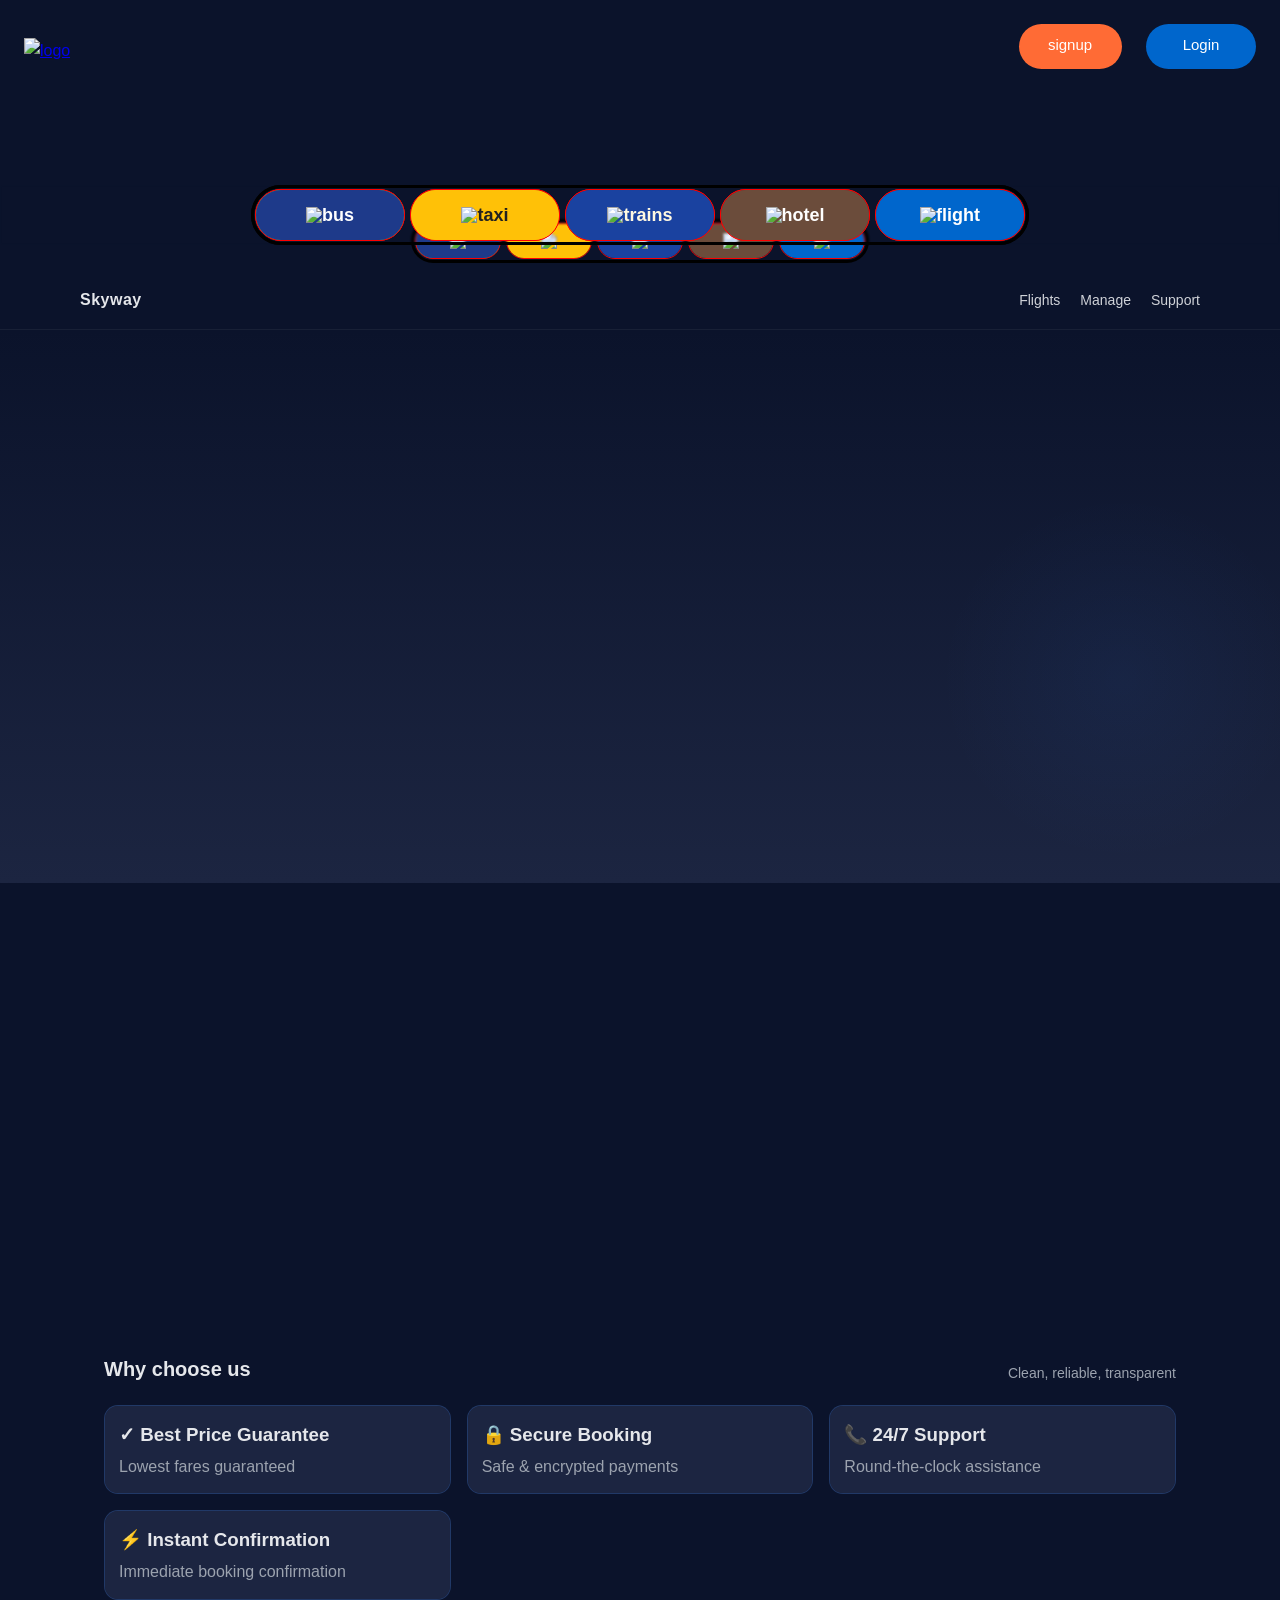
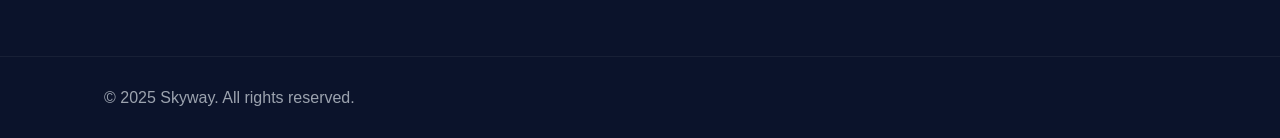
==== flightbooking.html @ 6468336c "v--title" ====
<!DOCTYPE html>
<html lang="en">
<head>
  <meta charset="utf-8" />
  <meta name="viewport" content="width=device-width, initial-scale=1" />
  <title>Plane Booking</title>
  <link rel="preconnect" href="https://fonts.googleapis.com">
  <link rel="stylesheet" href="style.css" />
</head>
<body>
     <div class="mainpage">
    
    <div class="headerbackground">
   <div class="mainheader">
    <span>
      <a href="index.html" class="logo" >
   <img width="130px" height="50px" src="assets/photos/logo.png" alt="logo" />
   </span></a>
   <div class="loginorsignup">
     <a href="register.html"class ="signup-button">
       <span class="text-up">signup</span>
  <span class="text-down">Welcome! </span>
</a>
    <a href="login.html" class="login-button">
      <span class="text-up">Login</span>
  <span class="text-down">Welcome Back !</span>
</a> 

</div>

<div class="darkness">
  
</div>
</div>
</div>

<nav class="mainnav">
  <ul>
<li class="bus"><a class="bus" href="busespage.html"> <img src="assets/icons/bus.png"> bus</a>
</li>
<li><a class="taxi" href="taxi.html"><img src="assets/icons/car.png"> taxi</a>
</li>
<li><a class="trains" href="trainbooking.html"><img src="assets/icons/train.png"> trains</a></li>
<li><a class="hotel" href="hotelbooking.html"><img src="assets/icons/hotel.png">hotel</a></li>
<li><a class="flight" href="flightbooking.html"><img src="assets/icons/flight.png"> flight</a></li>
</ul>
</nav>
<nav class="mainnavstickey">
  <ul>
<li class="bus"><a class="bus" href="busespage.html"> <img src="assets/icons/bus.png"></a>
</li>
<li><a class="taxi" href="taxi.html"><img src="assets/icons/car.png"> </a>
</li>
<li><a class="trains" href="trainbooking.html"><img src="assets/icons/train.png"> </a></li>
<li><a class="hotel" href="hotelbooking.html"><img src="assets/icons/hotel.png"></a></li>
<li><a class="flight" href="flightbooking.html"><img src="assets/icons/flight.png"> </a></li>
</ul>
</nav>
 <div class="navstidkeyplane">
  <ul>
<li class="bus"><a class="bus" href="busespage.html"> <img src="assets/icons/bus.png"></a>
</li>
<li><a class="taxi" href="taxi.html"><img src="assets/icons/car.png"> </a>
</li>
<li><a class="trains" href="trainbooking.html"><img src="assets/icons/train.png"> </a></li>
<li><a class="hotel" href="hotelbooking.html"><img src="assets/icons/hotel.png"></a></li>
<li><a class="flight" href="flightbooking.html"><img src="assets/icons/flight.png"> </a></li>
</ul>
</div>  

  <div class="plane">
    <!-- Header (non-sticky) -->
    <header class="plane-header">
      <div class="plane-container plane-header-inner">
        <div class="plane-logo">Skyway</div>
        <nav class="plane-nav">
          <a href="#">Flights</a>
          <a href="#">Manage</a>
          <a href="#">Support</a>
        </nav>
      </div>
    </header>

    <!-- Hero -->
    <section class="plane-hero">
      <div class="plane-bg-plane" aria-hidden="true"></div>
      <div class="plane-container plane-hero-inner plane-scroll">
        <h1 class="plane-title">Book your next flight</h1>
        <p class="plane-subtitle">Clean, reliable, and effortless booking.</p>

        <div class="plane-search-card">
          <form class="plane-form" action="#" method="get">
            <div class="plane-field">
              <span aria-hidden="true">🛫</span>
              <div class="plane-field-wrap">
                <label>From</label>
                <input type="text" name="from" placeholder="Mumbai (BOM)" required />
              </div>
            </div>

            <div class="plane-field">
              <span aria-hidden="true">🛬</span>
              <div class="plane-field-wrap">
                <label>To</label>
                <input type="text" name="to" placeholder="Dubai (DXB)" required />
              </div>
            </div>

            <div class="plane-field">
              <span aria-hidden="true">📅</span>
              <div class="plane-field-wrap">
                <label>Departure</label>
                <input type="date" name="depart" required />
              </div>
            </div>

            <div class="plane-field">
              <span aria-hidden="true">📅</span>
              <div class="plane-field-wrap">
                <label>Return</label>
                <input type="date" name="return" />
              </div>
            </div>

            <div class="plane-field">
              <span aria-hidden="true">👤</span>
              <div class="plane-field-wrap">
                <label>Passengers</label>
                <input type="number" name="pax" min="1" max="9" value="1" required />
              </div>
            </div>

            <div class="plane-row plane-row--wide">
              <div class="plane-two-col">
                <div class="plane-field">
                  <div class="plane-select-wrap">
                    <label>Class</label>
                    <select name="class">
                      <option>Economy</option>
                      <option>Business</option>
                      <option>First</option>
                    </select>
                  </div>
                </div>

                <div class="plane-actions">
                  <button class="plane-btn" type="submit">Search Flights</button>
                  <a class="plane-btn plane-btn-secondary" href="#">Clear</a>
                </div>
              </div>
            </div>
          </form>
        </div>

      </div>
    </section>

    <!-- Popular routes -->
    <section class="plane-section plane-scroll">
      <div class="plane-container">
        <div class="plane-section-header">
          <h2 class="plane-section-title">Popular routes</h2>
          <p class="plane-section-sub">Hand‑picked trips at great fares</p>
        </div>
        <div class="plane-grid">
          <article class="plane-card">
            <div class="plane-card-img"></div>
            <div class="plane-card-body">
              <h3 class="plane-card-title">Mumbai → Dubai</h3>
              <p class="plane-card-text">From ₹22,500</p>
            </div>
          </article>
          <article class="plane-card">
            <div class="plane-card-img"></div>
            <div class="plane-card-body">
              <h3 class="plane-card-title">Delhi → London</h3>
              <p class="plane-card-text">From ₹45,800</p>
            </div>
          </article>
          <article class="plane-card">
            <div class="plane-card-img"></div>
            <div class="plane-card-body">
              <h3 class="plane-card-title">Bangalore → Singapore</h3>
              <p class="plane-card-text">From ₹18,900</p>
            </div>
          </article>
        </div>
      </div>
    </section>

    <!-- Features -->
    <section class="plane-section plane-scroll">
      <div class="plane-container">
        <div class="plane-section-header">
          <h2 class="plane-section-title">Why choose us</h2>
          <p class="plane-section-sub">Clean, reliable, transparent</p>
        </div>
        <div class="plane-grid">
          <article class="plane-card"><div class="plane-card-body"><h3 class="plane-card-title">✓ Best Price Guarantee</h3><p class="plane-card-text">Lowest fares guaranteed</p></div></article>
          <article class="plane-card"><div class="plane-card-body"><h3 class="plane-card-title">🔒 Secure Booking</h3><p class="plane-card-text">Safe & encrypted payments</p></div></article>
          <article class="plane-card"><div class="plane-card-body"><h3 class="plane-card-title">📞 24/7 Support</h3><p class="plane-card-text">Round‑the‑clock assistance</p></div></article>
          <article class="plane-card"><div class="plane-card-body"><h3 class="plane-card-title">⚡ Instant Confirmation</h3><p class="plane-card-text">Immediate booking confirmation</p></div></article>
        </div>
      </div>
    </section>

    <!-- Footer -->
    <footer class="plane-footer">
      <div class="plane-container">
        © 2025 Skyway. All rights reserved.
      </div>
    </footer>
  </div>
</body>
</html>
---- style.css ----
/* this is for main page starts here */
/* ============================================
    1.INDEX PAGE STYLES - this is main page 
   ============================================
   ============================================
    */

   
    
.index-hero-section {
  position: relative;
  min-height: 70vh;
  display: flex;
  align-items: center;
  justify-content: center;
  background: linear-gradient(135deg, #667eea 0%, #764ba2 100%);
  overflow: hidden;
  padding: 60px 20px;
  

}
.map {
  position: relative;
  z-index: 1;
  margin-top: 20px;
  width: 100%;

}

.mapouter {
  position: relative;
  z-index: 1;
  width: 100%;
  height: 490px;
  max-width: 100%;
}

.gmap_canvas {
  overflow: hidden;
  background: none !important;
  width: 100%;
  height: 490px;
  position: relative;
}

.gmap_iframe {
  width: 100% !important;
  height: 490px !important;
  border: 0;
  display: block;
}

.index-hero-section::before {
  content: '';
  position: absolute;
  top: 0;
  left: 0;
  right: 0;
  bottom: 0;
  background: 
    radial-gradient(circle at 20% 50%, rgba(255, 255, 255, 0.1) 0%, transparent 50%),
    radial-gradient(circle at 80% 80%, rgba(255, 255, 255, 0.1) 0%, transparent 50%);
  animation: index-background-pulse 8s ease-in-out infinite;
}

@keyframes index-background-pulse {
  0%, 100% { opacity: 0.5; }
  50% { opacity: 1; }
}

.index-hero-content {
  position: relative;
  z-index: 2;
  text-align: center;
  max-width: 900px;
  animation: index-fade-in-up 1s ease;
}

@keyframes index-fade-in-up {
  from {
    opacity: 0;
    transform: translateY(40px);
  }
  to {
    opacity: 1;
    transform: translateY(0);
  }
}

.index-hero-title {
  font-size: 4rem;
  font-weight: 800;
  color: #fff;
  margin-bottom: 20px;
  line-height: 1.2;
}

.index-title-word {
  display: inline-block;
  animation: index-word-bounce 2s ease-in-out infinite;
}

.index-title-word:nth-child(1) { animation-delay: 0s; }
.index-title-word:nth-child(2) { animation-delay: 0.1s; }
.index-title-word:nth-child(3) { animation-delay: 0.2s; }
.index-title-word:nth-child(4) { animation-delay: 0.3s; }

@keyframes index-word-bounce {
  0%, 100% { transform: translateY(0); }
  50% { transform: translateY(-10px); }
}

.index-hero-subtitle {
  font-size: 1.4rem;
  color: rgba(255, 255, 255, 0.95);
  margin-bottom: 40px;
  animation: index-fade-in 1.5s ease;
}

@keyframes index-fade-in {
  from { opacity: 0; }
  to { opacity: 1; }
}

.index-search-container {
  display: flex;
  gap: 10px;
  max-width: 600px;
  margin: 0 auto;
  animation: index-scale-in 1s ease 0.5s both;
}

@keyframes index-scale-in {
  from {
    opacity: 0;
    transform: scale(0.8);
  }
  to {
    opacity: 1;
    transform: scale(1);
  }
}

.index-search-input {
  flex: 1;
  padding: 18px 25px;
  font-size: 1.1rem;
  border: none;
  border-radius: 50px;
  outline: none;
  background: rgba(255, 255, 255, 0.95);
  transition: all 0.3s ease;
}

.index-search-input:focus {
  transform: scale(1.02);
  box-shadow: 0 10px 30px rgba(0, 0, 0, 0.2);
}

.index-search-button {
  padding: 18px 40px;
  font-size: 1.1rem;
  font-weight: 600;
  border: none;
  border-radius: 50px;
  background: linear-gradient(135deg, #f093fb 0%, #f5576c 100%);
  color: #fff;
  cursor: pointer;
  transition: all 0.3s ease;
  animation: index-button-glow 2s ease-in-out infinite;
}

@keyframes index-button-glow {
  0%, 100% {
    box-shadow: 0 5px 20px rgba(245, 87, 108, 0.4);
  }
  50% {
    box-shadow: 0 5px 30px rgba(245, 87, 108, 0.7);
  }
}

.index-search-button:hover {
  transform: translateY(-3px);
  box-shadow: 0 10px 35px rgba(245, 87, 108, 0.6);
}

/* Floating Icons Animation */
.index-floating-icon {
  position: absolute;
  font-size: 3rem;
  animation-timing-function: ease-in-out;
  animation-iteration-count: infinite;
  z-index: 1;
  opacity: 0.7;
}

.index-float-1 {
  top: 10%;
  left: 10%;
  animation: index-float-animation-1 6s infinite;
}

.index-float-2 {
  top: 20%;
  right: 15%;
  animation: index-float-animation-2 8s infinite;
}

.index-float-3 {
  bottom: 15%;
  left: 15%;
  animation: index-float-animation-3 7s infinite;
}

.index-float-4 {
  top: 60%;
  right: 10%;
  animation: index-float-animation-4 9s infinite;
}

.index-float-5 {
  bottom: 25%;
  right: 25%;
  animation: index-float-animation-5 10s infinite;
}

@keyframes index-float-animation-1 {
  0%, 100% { transform: translate(0, 0) rotate(0deg); }
  25% { transform: translate(20px, -20px) rotate(10deg); }
  50% { transform: translate(0, -40px) rotate(0deg); }
  75% { transform: translate(-20px, -20px) rotate(-10deg); }
}

@keyframes index-float-animation-2 {
  0%, 100% { transform: translate(0, 0) rotate(0deg); }
  33% { transform: translate(-30px, 20px) rotate(-15deg); }
  66% { transform: translate(30px, -20px) rotate(15deg); }
}

@keyframes index-float-animation-3 {
  0%, 100% { transform: translateY(0) scale(1); }
  50% { transform: translateY(-30px) scale(1.1); }
}

@keyframes index-float-animation-4 {
  0%, 100% { transform: translateX(0) rotate(0deg); }
  50% { transform: translateX(-40px) rotate(180deg); }
}

@keyframes index-float-animation-5 {
  0%, 100% { transform: translate(0, 0) rotate(0deg); }
  25% { transform: translate(25px, 25px) rotate(90deg); }
  50% { transform: translate(0, 50px) rotate(180deg); }
  75% { transform: translate(-25px, 25px) rotate(270deg); }
}

/* ============================================
   ABOUT / SERVICES SECTION
   ============================================ */

.index-about-section {
  padding: 80px 5%;
  background: linear-gradient(to bottom, #f8f9fa, #ffffff);
}

.index-section-title {
  text-align: center;
  font-size: 3rem;
  font-weight: 700;
  color: #2c3e50;
  margin-bottom: 15px;
  animation: index-slide-in-left 1s ease;
}

@keyframes index-slide-in-left {
  from {
    opacity: 0;
    transform: translateX(-50px);
  }
  to {
    opacity: 1;
    transform: translateX(0);
  }
}

.index-section-subtitle {
  text-align: center;
  font-size: 1.3rem;
  color: #7f8c8d;
  margin-bottom: 60px;
  animation: index-fade-in 1.2s ease;
}

.index-services-grid {
  display: grid;
  grid-template-columns: repeat(auto-fit, minmax(320px, 1fr));
  gap: 35px;
  max-width: 1400px;
  margin: 0 auto;
}

.index-service-card {
  background: #fff;
  border-radius: 20px;
  padding: 35px 25px;
  box-shadow: 0 10px 40px rgba(0, 0, 0, 0.1);
  transition: all 0.4s cubic-bezier(0.175, 0.885, 0.32, 1.275);
  position: relative;
  overflow: hidden;
  animation: index-card-slide-up 0.6s ease;
  animation-fill-mode: both;
}

@keyframes index-card-slide-up {
  from {
    opacity: 0;
    transform: translateY(50px);
  }
  to {
    opacity: 1;
    transform: translateY(0);
  }
}

.index-service-card::before {
  content: '';
  position: absolute;
  top: 0;
  left: -100%;
  width: 100%;
  height: 100%;
  background: linear-gradient(90deg, transparent, rgba(255, 255, 255, 0.3), transparent);
  transition: left 0.5s ease;
}

.index-service-card:hover::before {
  left: 100%;
}

.index-card-bus { animation-delay: 0.1s; }
.index-card-taxi { animation-delay: 0.2s; }
.index-card-train { animation-delay: 0.3s; }
.index-card-flight { animation-delay: 0.4s; }
.index-card-hotel { animation-delay: 0.5s; }

.index-service-card:hover {
  transform: translateY(-15px) scale(1.02);
  box-shadow: 0 20px 60px rgba(0, 0, 0, 0.15);
}

.index-card-icon-wrapper {
  width: 90px;
  height: 90px;
  margin: 0 auto 25px;
  display: flex;
  align-items: center;
  justify-content: center;
  border-radius: 50%;
  background: linear-gradient(135deg, #667eea 0%, #764ba2 100%);
  animation: index-icon-rotate 3s ease-in-out infinite;
  transition: all 0.3s ease;
}

@keyframes index-icon-rotate {
  0%, 100% { transform: rotate(0deg) scale(1); }
  50% { transform: rotate(180deg) scale(1.1); }
}

.index-service-card:hover .index-card-icon-wrapper {
  animation: index-icon-bounce 0.6s ease;
}

@keyframes index-icon-bounce {
  0%, 100% { transform: translateY(0); }
  50% { transform: translateY(-15px); }
}

.index-card-icon {
  width: 50px;
  height: 50px;
  filter: brightness(0) invert(1);
}

.index-card-title {
  font-size: 1.8rem;
  font-weight: 700;
  color: #2c3e50;
  margin-bottom: 15px;
  text-align: center;
}

.index-card-description {
  font-size: 1rem;
  color: #7f8c8d;
  line-height: 1.7;
  margin-bottom: 20px;
  text-align: center;
}

.index-card-features {
  list-style: none;
  padding: 0;
  margin-bottom: 25px;
}

.index-card-features li {
  padding: 10px 0;
  color: #555;
  font-size: 0.95rem;
  border-bottom: 1px solid #eee;
  animation: index-feature-slide-in 0.5s ease;
  animation-fill-mode: both;
}

.index-card-features li:nth-child(1) { animation-delay: 0.2s; }
.index-card-features li:nth-child(2) { animation-delay: 0.3s; }
.index-card-features li:nth-child(3) { animation-delay: 0.4s; }

@keyframes index-feature-slide-in {
  from {
    opacity: 0;
    transform: translateX(-20px);
  }
  to {
    opacity: 1;
    transform: translateX(0);
  }
}

.index-card-button {
  display: block;
  width: 100%;
  padding: 15px;
  text-align: center;
  background: linear-gradient(135deg, #667eea 0%, #764ba2 100%);
  color: #fff;
  text-decoration: none;
  font-weight: 600;
  font-size: 1.1rem;
  border-radius: 30px;
  transition: all 0.3s ease;
  position: relative;
  overflow: hidden;
}

.index-card-button::after {
  content: '';
  position: absolute;
  top: 50%;
  left: 50%;
  width: 0;
  height: 0;
  border-radius: 50%;
  background: rgba(255, 255, 255, 0.3);
  transform: translate(-50%, -50%);
  transition: width 0.6s ease, height 0.6s ease;
}

.index-card-button:hover::after {
  width: 300px;
  height: 300px;
}

.index-card-button:hover {
  transform: translateY(-3px);
  box-shadow: 0 15px 35px rgba(102, 126, 234, 0.4);
}

/* ============================================
   STATISTICS SECTION
   ============================================ */

.index-stats-section {
  display: grid;
  grid-template-columns: repeat(auto-fit, minmax(200px, 1fr));
  gap: 30px;
  padding: 80px 5%;
  background: linear-gradient(135deg, #667eea 0%, #764ba2 100%);
  color: #fff;
}

.index-stat-box {
  text-align: center;
  padding: 30px 20px;
  animation: index-stat-pop-in 0.8s ease;
  animation-fill-mode: both;
}

.index-stat-box:nth-child(1) { animation-delay: 0.1s; }
.index-stat-box:nth-child(2) { animation-delay: 0.2s; }
.index-stat-box:nth-child(3) { animation-delay: 0.3s; }
.index-stat-box:nth-child(4) { animation-delay: 0.4s; }

@keyframes index-stat-pop-in {
  from {
    opacity: 0;
    transform: scale(0.5);
  }
  to {
    opacity: 1;
    transform: scale(1);
  }
}

.index-stat-number {
  font-size: 3.5rem;
  font-weight: 800;
  margin-bottom: 10px;
  animation: index-number-pulse 2s ease-in-out infinite;
}

@keyframes index-number-pulse {
  0%, 100% { transform: scale(1); }
  50% { transform: scale(1.05); }
}

.index-stat-label {
  font-size: 1.2rem;
  opacity: 0.9;
  font-weight: 500;
}

/* ============================================
   FEATURES SECTION
   ============================================ */

.index-features-section {
  padding: 80px 5%;
  background: #f8f9fa;
}

.index-features-grid {
  display: grid;
  grid-template-columns: repeat(auto-fit, minmax(250px, 1fr));
  gap: 40px;
  max-width: 1200px;
  margin: 0 auto;
}

.index-feature-item {
  text-align: center;
  padding: 35px 25px;
  background: #fff;
  border-radius: 15px;
  box-shadow: 0 5px 20px rgba(0, 0, 0, 0.08);
  transition: all 0.3s ease;
  animation: index-feature-zoom-in 0.6s ease;
  animation-fill-mode: both;
}

@keyframes index-feature-zoom-in {
  from {
    opacity: 0;
    transform: scale(0.8);
  }
  to {
    opacity: 1;
    transform: scale(1);
  }
}

.index-feature-item:nth-child(1) { animation-delay: 0.1s; }
.index-feature-item:nth-child(2) { animation-delay: 0.2s; }
.index-feature-item:nth-child(3) { animation-delay: 0.3s; }
.index-feature-item:nth-child(4) { animation-delay: 0.4s; }

.index-feature-item:hover {
  transform: translateY(-10px);
  box-shadow: 0 15px 40px rgba(0, 0, 0, 0.12);
}

.index-feature-icon {
  font-size: 4rem;
  margin-bottom: 20px;
  animation: index-icon-spin 4s linear infinite;
}

@keyframes index-icon-spin {
  from { transform: rotateY(0deg); }
  to { transform: rotateY(360deg); }
}

.index-feature-title {
  font-size: 1.5rem;
  font-weight: 700;
  color: #2c3e50;
  margin-bottom: 12px;
}

.index-feature-text {
  font-size: 1rem;
  color: #7f8c8d;
  line-height: 1.6;
}

/* ============================================
   TESTIMONIALS SECTION
   ============================================ */

.index-testimonials-section {
  padding: 80px 5%;
  background: linear-gradient(to bottom, #ffffff, #f8f9fa);
}

.index-testimonials-container {
  display: grid;
  grid-template-columns: repeat(auto-fit, minmax(300px, 1fr));
  gap: 35px;
  max-width: 1200px;
  margin: 0 auto;
}

.index-testimonial-card {
  background: #fff;
  padding: 35px 30px;
  border-radius: 15px;
  box-shadow: 0 10px 30px rgba(0, 0, 0, 0.1);
  position: relative;
  transition: all 0.3s ease;
  animation: index-testimonial-slide-in 0.8s ease;
  animation-fill-mode: both;
}

@keyframes index-testimonial-slide-in {
  from {
    opacity: 0;
    transform: translateX(-30px);
  }
  to {
    opacity: 1;
    transform: translateX(0);
  }
}

.index-testimonial-card:nth-child(1) { animation-delay: 0.1s; }
.index-testimonial-card:nth-child(2) { animation-delay: 0.2s; }
.index-testimonial-card:nth-child(3) { animation-delay: 0.3s; }

.index-testimonial-card::before {
  content: '"';
  position: absolute;
  top: 10px;
  left: 20px;
  font-size: 5rem;
  color: rgba(102, 126, 234, 0.1);
  font-family: Georgia, serif;
}

.index-testimonial-card:hover {
  transform: translateY(-8px);
  box-shadow: 0 20px 50px rgba(0, 0, 0, 0.15);
}

.index-testimonial-rating {
  font-size: 1.5rem;
  margin-bottom: 15px;
  animation: index-star-twinkle 2s ease-in-out infinite;
}

@keyframes index-star-twinkle {
  0%, 100% { opacity: 1; }
  50% { opacity: 0.7; }
}

.index-testimonial-text {
  font-size: 1.05rem;
  color: #555;
  line-height: 1.8;
  margin-bottom: 20px;
  font-style: italic;
}

.index-testimonial-author {
  font-weight: 600;
  color: #667eea;
  text-align: right;
}

/* ============================================
   RESPONSIVE DESIGN
   ============================================ */


/* ======================================================================================this is login page css===============================  */
/* 2.this is login page css  */
/* login style starts from here */
*{
  margin: 0;
  padding: 0;
  font-family: "Poppins", sans-serif;
  box-sizing: border-box;
  

}


/* Green Theme Login Page */
/* Global Styles */


.loginpage{
    font-family: 'Segoe UI', Tahoma, Geneva, Verdana, sans-serif;
    max-height: 100vh;
    display: flex;
    align-items: center;
    justify-content: center;
    background: linear-gradient(135deg, rgba(27, 94, 32, 0.2), rgba(46, 125, 50, 0.2)), 
                url('assets/photos/login\ sign\ up\ background.png') center/cover no-repeat fixed;
    padding: 20px;
}

.container {
    width: 100%;
    max-width: 480px;
    display: flex;
    justify-content: center;
    align-items: center;
}

.form-container {
    background: rgba(255, 255, 255, 0.5);
    border-radius: 20px;
    padding: 40px;
    box-shadow: 0 20px 60px rgba(27, 94, 32, 0.4);
    backdrop-filter: blur(10px);
    width: 100%;
    animation: fadeIn 0.8s ease;
    border: 2px solid rgba(46, 125, 50, 0.3);
}

@keyframes fadeIn {
    from {
        opacity: 0;
        transform: translateY(20px);
    }
    to {
        opacity: 1;
        transform: translateY(0);
    }
}

.form-header {
    text-align: center;
    margin-bottom: 40px;
}

.form-header h1 {
    font-size: 32px;
    color: #2e7d32;
    margin-bottom: 8px;
    font-weight: 700;
}

.tagline {
    color: #2e7d32;
    font-size: 14px;
    font-weight: 500;
}

/* Login Form */
.login-form {
    display: block;
}

.login-form h2 {
    font-size: 28px;
    color: #1b5e20;
    margin-bottom: 8px;
    font-weight: 600;
    text-align: center;
}

.login-form .subtitle {
    color: #4caf50;
    font-size: 14px;
    margin-bottom: 30px;
    text-align: center;
}

/* Signup Form */
.signup-form {
    display: none; /* Hidden by default - shown when accessed via signup.html */
}

.signup-form {
    display: block; /* Each page shows only its form */
}

.signup-form h2 {
    font-size: 28px;
    color: #1b5e20;
    margin-bottom: 8px;
    font-weight: 600;
    text-align: center;
}

.signup-form .subtitle {
    color: #4caf50;
    font-size: 14px;
    margin-bottom: 30px;
    text-align: center;
}

.input-group {
    margin-bottom: 20px;
}

.input-group label {
    display: block;
    color: #1b5e20;
    font-size: 14px;
    font-weight: 500;
    margin-bottom: 8px;
}

.input-group input {
    width: 100%;
    padding: 14px 16px;
    border: 2px solid #c8e6c9;
    border-radius: 10px;
    font-size: 15px;
    transition: all 0.3s ease;
    background: #f1f8e9;
}

.input-group input:focus {
    outline: none;
    border-color: #2e7d32;
    background: white;
    box-shadow: 0 0 0 3px rgba(46, 125, 50, 0.1);
}

.form-options {
    display: flex;
    justify-content: space-between;
    align-items: center;
    margin-bottom: 25px;
    font-size: 14px;
}

.remember-me {
    display: flex;
    align-items: center;
    gap: 8px;
    color: #1b5e20;
    cursor: pointer;
}

.remember-me input {
    cursor: pointer;
}

.forgot-password {
    color: #2e7d32;
    text-decoration: none;
    font-weight: 500;
    transition: color 0.3s ease;
}

.forgot-password:hover {
    color: #1b5e20;
}

.btn {
    width: 100%;
    padding: 14px;
    border: none;
    border-radius: 10px;
    font-size: 16px;
    font-weight: 600;
    cursor: pointer;
    transition: all 0.3s ease;
}

.btn {
    background: linear-gradient(135deg, #2e7d32, #4caf50);
    color: white;
    margin-bottom: 20px;
    display: flex;
    justify-content: center ;
}

.btn:hover {
    background: linear-gradient(135deg, #1b5e20, #2e7d32);
    transform: translateY(-2px);
    box-shadow: 0 8px 20px rgba(46, 125, 50, 0.4);
    color:#4caf50;
}

.btn-primary:active {
    transform: translateY(0);
}

.divider {
    text-align: center;
    margin: 25px 0;
    position: relative;
}

.divider::before,
.divider::after {
    content: '';
    position: absolute;
    top: 50%;
    width: 40%;
    height: 1px;
    background: #c8e6c9;
}

.divider::before {
    left: 0;
}

.divider::after {
    right: 0;
}

.divider span {
    background: rgba(255, 255, 255, 0.97);
    padding: 0 15px;
    color: #66bb6a;
    font-size: 13px;
    font-weight: 500;
}

.social-login {
    display: flex;
    flex-direction: column;
    gap: 12px;
    margin-bottom: 25px;
}

.btn-social {
    background: white;
    color: #1b5e20;
    border: 2px solid #c8e6c9;
    padding: 12px;
    display: flex;
    align-items: center;
    justify-content: center;
    gap: 10px;
    transition: all 0.3s ease;
}

.btn-social:hover {
    background: #f1f8e9;
    border-color: #a5d6a7;
    transform: translateY(-2px);
    box-shadow: 0 4px 12px rgba(46, 125, 50, 0.2);
}

.btn-google:hover {
  
    border-color: #ea4335;
}

.btn-facebook:hover {
    border-color: #1877f2;
}

.switch-form {
    text-align: center;
    color: black;
    font-size: 14px;
    margin-top: 20px;
}

.switch-form a {
    color: #235c25;
    text-decoration: none;
    font-weight: 600;
    transition: color 0.3s ease;
}

.switch-form a:hover {
    color: #33a83b;
    text-decoration: underline;
}

.terms-checkbox {
    display: flex;
    align-items: flex-start;
    gap: 10px;
    margin-bottom: 25px;
    font-size: 13px;
    color: #1b5e20;
    cursor: pointer;
}

.terms-checkbox input {
    margin-top: 2px;
    cursor: pointer;
}

.terms-checkbox a {
    color: #2e7d32;
    text-decoration: none;
    font-weight: 500;
}

.terms-checkbox a:hover {
    text-decoration: underline;
}

/* Responsive Design */
@media (max-width: 576px) {
    .form-container {
        padding: 30px 25px;
    }

    .form-header h1 {
        font-size: 26px;
    }

    .form-box h2 {
        font-size: 24px;
    }

    .btn {
        padding: 12px;
        font-size: 15px;
    }
}

@media (max-width: 400px) {
    body {
        padding: 10px;
    }

    .form-container {
        padding: 25px 20px;
    }
}










̥



̥/*=================================================== 3.this is main page header code starts from here =========================================*/
.mainpage{
    background-color:#E6F3FF;
    padding:0;
    margin:0;
    ;
}


.headerbackground{
 background-image:url('assets/photos/backgroundofnav.png');
background-size: cover;
background-repeat: no-repeat;
width: 100%;
height:211px;
 transition: all 0.3s ease;

position:relative;
background-position:center center;
}
.darkness{
    padding: 0%;
    background-size: max(100vw,240px);
    height: 25vh;
    background-color:black;
    opacity: 0.1;
    position:absolute;
    top:0;
    z-index: 10;
    pointer-events: none;
}
.mainheader{
    position: relative;
    z-index:20;
   
    margin:0;
    max-width: 752;
    display:flex;
    align-items: center;
    justify-content:center;
    justify-content: space-between;
    padding:24px 
  }
  .login-button{
      display: inline-block;
      z-index: 90;
      margin-left:20px;
      height: 45px;
      width:100px;
      background-color:  #0066CC;
      border-radius: 100px;
      position: relative;
      overflow: hidden;
      border: none;
      color: white;
      width: 110px;
      height: 45px;
      cursor: pointer;
      font-size: 15px;
    }
    .signup-button{
      display: inline-block;
        z-index: 90;
        margin-left:10px;
     height: 45px;
     width: 103px;
    
    }
    .login-button:hover{
      background-color: #0052A3;
      
  transition: transform 0.4s ease, opacity 0.4s ease;
 }
 .signup-button:hover{
  background-color: #E55A25;
  transition: transform 0.4s ease, opacity 0.4s ease;
 }
    /* .login-button {
      
    background-color: #007bff;
    border: none;
  padding: 10px 20px;
  cursor: pointer;
  color: white;
  font-size: 16px;
  overflow: hidden;
  heignt:48px;
  } */
  
/* .login-button {
  position: relative;
  overflow: hidden;
  background-color: #007bff;
  border: none;
  color: white;
  width: 110px;
  height: 45px;
  cursor: pointer;
  font-size: 15px;
} */

.text-up,
.text-down
{
 position: absolute;
  left: 50%;
  top: 50%;
  
  /* height:20px; */

  transform: translate(-10%, -150%);
  transition: transform 0.4s ease, opacity 0.4s ease;
}

.text-down {
  top: 100%; /* Place below view */
  opacity: 0;
  /* padding-bottom: 20%; */
  font-size: small;
}

.login-button:hover .text-up {
  transform: translate(-50%, -150%); /* Slide up */
  opacity: 0;
}

.login-button:hover .text-down {
  transform: translate(-50%, -110%); /* Slide to center */
  opacity: 1;
}
/* .signup-button {
  background-color: #007bff;
  border: none;
  padding: 10px 20px;
  cursor: pointer;
  color: white;
  font-size: 16px;
  overflow: hidden; it add for if text is larger it will crop acc.  to main  flex
  } */
  .signup-button {
    position: relative;
    overflow: hidden;
    background-color:  #FF6B35;
  border: none;
  color: white;
  border-radius: 100px;
  
  cursor: pointer;
  font-size: 15px;
}

.text-up,
.text-down {
  position: absolute;
  left: 50%;
  top: 65%;
  height:40px;
  transform: translate(-50%, -50%);
  transition: transform 0.4s ease, opacity 0.4s ease;
}

.text-down {
  top: 100%; /* Place below view */
  opacity: 0;
}

.signup-button:hover .text-up {
  transform: translate(-50%, -150%); /* Slide up */
  opacity: 0;
}

.signup-button:hover .text-down {
  transform: translate(-50%,-80%); /* Slide to center */
  opacity: 1;
} 
/* this is whole is nav */




/* ==========================
==========
=======
======this is main nav starts like bus booking redirect button etc  from here ===================================================================
=================s================================
==


*/

  

.mainnav {
   position: absolute;
    top: 185px;
    left: 0;
    height: 60px;
    width: 100%;
    z-index: 10000;
    text-decoration: none;
    list-style: none;
    padding: 0px;
    gap: 20px;
    margin: 0 0 0 0;
    display:inline-flex;
    align-items: center;
    justify-content: center;
    
      
  
   transition: all 0.3s ease;
}

.mainnav ul {
    animation:navanimationul ease-in forwards; 
    animation: navanimationul 1s ease-in forwards;
       animation-range: entry 0% exit 100%;
     transform-origin: top center;

  animation-timeline: scroll();
    animation-range: 189px 510px;
    transition: all 0.3s ease;
 position: relative;
    display: inline-flex;
    list-style: none;
    height: 100%;
    padding: 0;
    
    margin: 0;
    gap: 5px;
    border-radius: 100px;
}
   
   .mainnav li {
  display: inline-flex;
  align-items: center;
  justify-content: center;
  height: 100%;
  width: 150px;
  border-radius:100px;
}
.mainnav a{
  z-index: 500;
  display: flex;
  align-items: center;
  justify-content: center;
  text-decoration: none;
  font-size: 18px;
  font-weight: 800;
  height:100%;
  border-radius: inherit; /*when i do 100% it become ovel explain*/
}
.mainnav li{
  display: inline;
  border-radius: 100;
border: solid 1px red;
  
}

.mainnav ul {
  border: solid 3px black;
  padding: 1px;
}
li.bus{
  background-color: #10B981;
   transition: background-color 0.3s ease,  0.3s ease;
  cursor: pointer;
     }
  .bus{
  color: white;
   transition: background-color 0.3s ease,  0.3s ease;
  }
li a.bus,li a.busbookingnav:hover{
  background-color: #1E3A8A;
}
li a.busbookingnav{
background-color: red;/*this is for active page of bus booking*/
}   


li a.taxi{  /*what is the difference between li a.taxi or lia.taxi*/
  background-color: 	#FFC107;
 color:	#212121 ;
  }
  li a.taxi:hover{
 background-color: #FFB300;
 color:#ffff;
}
li a.trains{
 background-color: #6B4C3B;
 color:#FFF8E1;
}
li a.trains:hover{
 background-color: #8B5E3C;
 color:#ffff;
}
li a.trains:active{
  background-color: #3E2F23;
  color:#FFD966;
}
li a.hotel{
  background-color: #3B82F6;
  color:white;
}
li a.hotel:hover{
  background-color: #2563EB;
  }
  li a.hotel:active{
   background-color: #BFDBFE;
  }
  li a.flight{
    background-color: #0066CC;
    color:white;
 }
   li a.flight:hover{
    background-color: #1E88E5;
   }
li a.flght:active{
  background-color: #FF5722 ;
}

@keyframes navanimationul
 {
   0% {
        transform: scaleX(1) scaleY(1) translateY(0%);
        opacity: 1;
        
    }
    
    10% {
        transform: scaleX(0.90) scaleY(0.98) translateY(40%);
        opacity: 1;
        backdrop-filter: saturate(175%) blur(18px);
    }
    
    15% {
        transform: scaleX(0.85) scaleY(0.95) translateY(90%);
        opacity: 1;
        backdrop-filter: saturate(165%) blur(16px);
    }
    
    
    
    50%,60%,70%,80%,90%,100% {
        transform: scaleX(0.59) scaleY(0.85) translateY(390%);
        opacity: 0;
        backdrop-filter: saturate(135%) blur(10px);
    }
}

 /* this is copy  */

.mainnavstickey {
   position: absolute;
  
    top: 185px;
    left: 0;
    height: 60px;
    width: 100%;
    backdrop-filter: blur(1px);
    z-index: 1000;
    text-decoration: none;
    list-style: none;
    padding: 0px;
    gap: 20px;
    margin: 0 0 0 0;
    display:inline-flex;
    align-items: center;
    justify-content: center;
    

    
      
  
   transition: all 0.3s ease;
}

.mainnavstickey ul {
   animation:navanimationulq ease-in forwards; 
   animation: navanimationulq 1s ease-in forwards;
       animation-range: entry 0% exit 100%;
     transform-origin: top center;

  animation-timeline: scroll();
    animation-range: 189px 510px;

    transition: all 0.3s ease;
 position: relative;
    display: inline-flex;
    list-style: none;
    height: 100%;
    padding: 0;
    
    margin: 0;
    gap: 5px;
    border-radius: 100px;
}
   
   .mainnavstickey li {
  display: inline-flex;
  align-items: center;
  justify-content: center;
  height: 100%;
  width: 150px;
  border-radius:100px;
}
.mainnavstickey a{
  z-index: 500;
  display: flex;
  align-items: center;
  justify-content: center;
  text-decoration: none;
  font-size: 18px;
  font-weight: 800;
  height:100%;
  border-radius: inherit; /*when i do 100% it become ovel explain*/
}
.mainnavstickey li{
  display: inline;
  border-radius: 100;
border: solid 1px red;
  
}

.mainnavstickey ul {
  border: solid 3px black;
  padding: 1px;
}
li.bus{
  background-color: #10B981;
   transition: background-color 0.3s ease,  0.3s ease;
  cursor: pointer;
     }
  .bus{
  color: white;
   transition: background-color 0.3s ease,  0.3s ease;
  }
li a.bus:hover{
  background-color: #1E3A8A;
}
li a.busbooking:active{
background-color: red;/*this is for active page of bus booking*/
}   


li a.taxi{  /*what is the difference between li a.taxi or lia.taxi*/
  background-color: 	#FFC107;
 color:	#212121 ;
  }
  li a.taxi:hover{
 background-color: #FFB300;
 color:#ffff;
}
li a.trains{
 background-color: #6B4C3B;
 color:#FFF8E1;
}
li a.trains:hover{
 background-color: #8B5E3C;
 color:#ffff;
}
li a.trains:active{
  background-color: #3E2F23;
  color:#FFD966;
}
li a.hotel{
  background-color: #3B82F6;
  color:white;
}
li a.hotel:hover{
  background-color: #2563EB;
  }
  li a.hotel:active{
   background-color: #BFDBFE;
  }
  li a.flight{
    background-color: #0066CC;
    color:white;
 }
   li a.flight:hover{
    background-color: #1E88E5;
   }
li a.flght:active{
  background-color: #FF5722 ;
}

@keyframes navanimationulq
 {
   0% {
        transform: scaleX(1) scaleY(1) translateY(0%);
        opacity: 0;
        
    }
    
    10% {
        transform: scaleX(0.90) scaleY(0.98) translateY(40%);
        opacity: 0.6;
        backdrop-filter: saturate(175%) blur(18px);
    }
    
    15% {
        transform: scaleX(0.85) scaleY(0.95) translateY(90%);
        opacity: 0.8;
        backdrop-filter: saturate(165%) blur(16px);
    }
    
    
    
    50% {
        transform: scaleX(0.59) scaleY(0.85) translateY(390%);
        opacity: 1;
        backdrop-filter: saturate(135%) blur(10px);
    }
    53% {
      opacity: 0;
    }
 60% {
      opacity: 0;
 }
 70%{
      opacity: 0;
 }
}
.navstickey , .navstickeybus , .navstickeytaxi, .navstickeytrain, .navstidkeyplane, .navhotel  {
   position: sticky;
    top:25px;
    left: 0;
    height: 60px;
    width: 100%;
    z-index: 99;
    text-decoration: none;
    list-style: none;
    padding: 0px;
    gap: 20px;
    margin: 0 0 0 0;
    display:inline-flex;
    align-items: center;
    justify-content: center;
}

.navstickey ul, .navstickeybus ul, .navstickeytaxi ul , .navstickeytrain ul, .navstidkeyplane ul, .navhotel ul {
    animation:opacity ease-in forwards; 
       animation-range: entry 0% exit 100%;
  position:sticky;
      animation:opacity ease-in forwards;
      
     transform-origin: top center;

  animation-timeline: scroll();
   

    transition: all 0.3s ease;
 
    display: inline-flex;
    list-style: none;
    height: 44px;
    width:458px;
    padding: 0;
    
    margin: 0;
    gap: 5px;
    border-radius: 100px;
}
/* this is for busbooking page */
 .navstickeybus ul {   
animation:opacitybus ease-in forwards;
 
       animation-range: entry 0% exit 100%;
     transform-origin: top center;

  animation-timeline: scroll();
   

    transition: all 0.3s ease;
}
/* this is for taxi  */

.navstickeytrain ul {
    animation: train ease-in forwards;
  animation-range: entry 0% exit 100%;
  animation-timeline: scroll();
  transform-origin: top center;
  transition: all 1s ease;
}

.navstickeytaxi ul {
animation:opacitytaxi ease-in forwards;
 animation-range: entry 0% exit 100%;
     transform-origin: top center;

  animation-timeline: scroll();
   

    transition: all 0.3s ease;}
.navstidkeyplane ul {
  animation:opacitytaxi ease-in forwards;
 animation-range: entry 0% exit 100%;
     transform-origin: top center;

  animation-timeline: scroll();
   

    transition: all 0.3s ease;}
.navhotel ul {
  animation:opacityhotel ease-in forwards;
 animation-range: entry 0% exit 100%;
     transform-origin: top center;

  animation-timeline: scroll();
   

    transition: all 0.3s ease;
}
.navhotel ul {
  z-index: 99999999;
}
   .navstickey li, .navstickeybus li, .navstickeytaxi li, .navstickeytrain li, .navstidkeyplane li, .navhotel li {
  display: inline-flex;
  align-items: center;
  justify-content: center;
  height: 100%;
  width: 150px;
  border-radius:100px;
}
.navstickey  a, .navstickeybus a , .navstickeytaxi a  , .navstickeytrain a , .navstidkeyplane a, .navhotel a {
  z-index: 500;
  display: flex;
  align-items: center;
  justify-content: center;
  text-decoration: none;
  font-size: 18px;
  font-weight: 800;
  height:100%;
  width: 100%;
  border-radius: inherit; /*when i do 100% it become ovel explain*/
}
.navstickey li, .navstickeybus li, .navstickeytaxi li, .navstickeytrain li , .navstidkeyplane li, .navhotel li {
  display: inline;
  border-radius: 100;
border: solid 1px red;
  
}

.navstickey ul, .navstickeybus ul, .navstickeytaxi ul , .navstickeytrain ul, .navstidkeyplane ul, .navhotel ul {
  border: solid 3px black;
  padding: 1px;
}
li.bus{
  background-color: #10B981;
   transition: background-color 0.3s ease,  0.3s ease;
  cursor: pointer;
     }
 
  
li a.bus:hover{
  background-color: rgba(19,141,79);
}



li a.taxi{  /*what is the difference between li a.taxi or lia.taxi*/
  background-color: 	#FFC107;
 color:	#212121 ;
  }
  li a.taxi:hover{
 background-color: #FFB300;
 color:#ffff;
}
li a.trains{
 background-color: rgb(26,66,160);
 color:#FFF8E1;
}
li a.trains:hover{
 background-color: rgb(61,93,179);
 color:#ffff;
}
li a.trains:active{
  background-color: #3E2F23;
  color:#FFD966;
}
li a.hotel{
  background-color: #6B4C3B;
  color:white;
}
li a.hotel:hover{
  background-color:rgb(122, 95, 64);
  }
  li a.hotel:active{
   background-color: #BFDBFE;
  }
  li a.flight{
    background-color: #0066CC;
    color:white;
 }
   li a.flight:hover{
    background-color: #1E88E5;
   }
li a.flght:active{
  background-color: #FF5722 ;
}
@keyframes opacity
 {
   0% {
        opacity: 0;
        
    }
    
    10% {
        opacity: 0;
        
    }
    11%{
        opacity: 0;
    }
    
   12%,100%{
        opacity: 1;
        
    }
    
  }
  @keyframes opacitybus{
    0% {
         opacity: 0;
         
     }
     5% {
       
         opacity: 0;
         
     }
     6%{
      opacity: 0 ;
     }
     7%{
      opacity: 0;
     }
     8%{
      opacity: 1;
     }
      9%{
        transform: scaleX(1) scaleY(1) translateY(5%);
        opacity: 1;
        backdrop-filter: saturate(135%) blur(10px);
         
         
      } 
     
     10% {
         opacity: 1;
         
     }
     11%,100% {
         opacity: 1;
     }    
  }

@keyframes opacitytaxi{
  0%{
    opacity: 0;
  } 
  10% {
      opacity: 0;
      
  }
  30%{ 
    opacity: 0;
  }
  40%,100% {
        opacity: 1;
    }

  
}
@keyframes opacityplane {
 0%{
    opacity: 0;
  } 
  10% {
      opacity: 0;
      
  }
  30%{ 
    opacity: 0;
  }
  40%,100% {
        opacity: 1;
    }}

@keyframes train {
    0% {
    opacity: 0;
  }
  10% {
    opacity: 0;
  }
15%{
  opacity: 0;
}
  17% {
    opacity: 0;
    transform: scaleX(1) scaleY(1) translateY(5px);
    backdrop-filter: saturate(135%) blur(10px);
  }
  52% {
    opacity: 0;
  }
  54%{
    opacity: 1;;
  }
}
@keyframes opacityhotel {
 0%{
    opacity: 0;
  } 
  5% {
      opacity: 1;
      
  }
3%{
  opacity:0;
}
  4%{
    opacity: 0.099;
  }

  
100% {
        opacity: 1;
    }
  }
/*============================= 4.this is bus booking starts here ===========================================================================*/
/* ===============================================================================================================

=========================================================================*/
html {
  scroll-behavior: smooth;
}

.bus-booking-wrapper {
  width: 100%;
  overflow-x: hidden;
  background: #1E1F24;

}

/* Header */
.bus-booking-header {
  background: linear-gradient(135deg, #0E7C3A, #28D7A9);
  color: white;
  padding: 1.5rem 2rem;
  box-shadow: 0 2px 10px rgba(0, 0, 0, 0.3);
  position: sticky;
  top: 0;
  z-index: 1000;
}

.bus-booking-header-content {
  max-width: 1400px;
  margin: 0 auto;
  display: flex;
  justify-content: space-between;
  align-items: center;
}

.bus-booking-logo {
  font-family: 'Poppins', sans-serif;
  font-size: 1.8rem;
  font-weight: 700;
}

.bus-booking-nav {
  display: flex;
  gap: 2rem;
}

.bus-booking-nav a {
  color: white;
  text-decoration: none;
  font-weight: 500;
  transition: all 0.3s;
  padding: 0.5rem 1rem;
  border-radius: 5px;
}

.bus-booking-nav a:hover {
  background: rgba(255, 255, 255, 0.2);
}

/* Search Section */
.bus-booking-search-section {
  background: linear-gradient(135deg, #0E7C3A, #28D7A9);
  padding: 3rem 2rem;
}

.bus-booking-search-container {
  max-width: 1200px;
  margin: 0 auto;
  text-align: center;
}

.bus-booking-search-title {
  font-family: 'Poppins', sans-serif;
  font-size: 2.5rem;
  color: white;
  margin-bottom: 2rem;
  text-shadow: 2px 2px 4px rgba(0, 0, 0, 0.2);
}

.bus-booking-search-form {
  display: flex;
  gap: 1rem;
  background: #2A2B30;
  padding: 2rem;
  border-radius: 15px;
  box-shadow: 0 10px 30px rgba(0, 0, 0, 0.4);
  flex-wrap: wrap;
  justify-content: center;
}

.bus-booking-search-field {
  flex: 1;
  min-width: 200px;
  text-align: left;
}

.bus-booking-search-field label {
  display: block;
  font-weight: 600;
  margin-bottom: 0.5rem;
  color: #F7F9F9;
}

.bus-booking-input {
  width: 100%;
  padding: 12px;
  border: 2px solid #3A3B40;
  border-radius: 8px;
  font-size: 1rem;
  transition: border-color 0.3s;
  background: #1E1F24;
  color: white;
}

.bus-booking-input:focus {
  outline: none;
  border-color: #28D7A9;
}

.bus-booking-search-btn {
  padding: 12px 40px;
  background: #FF7A00;
  color: white;
  border: none;
  border-radius: 8px;
  font-size: 1.1rem;
  font-weight: 600;
  cursor: pointer;
  transition: all 0.3s;
  align-self: flex-end;
}

.bus-booking-search-btn:hover {
  background: #E66900;
  transform: translateY(-2px);
  box-shadow: 0 5px 15px rgba(255, 122, 0, 0.3);
}

/* Government Buses Section */
.bus-booking-govt-section {
  padding: 4rem 2rem;
  background: #151619;
}

.bus-booking-section-title {
  font-family: 'Poppins', sans-serif;
  font-size: 2.5rem;
  text-align: center;
  color: #F7F9F9;
  margin-bottom: 0.5rem;
}

.bus-booking-section-subtitle {
  text-align: center;
  color: #6B7280;
  font-size: 1.1rem;
  margin-bottom: 3rem;
}

/* Horizontal Scroll Container */
.bus-booking-horizontal-scroll {
  display: flex;
  gap: 2rem;
  overflow-x: auto;
  padding: 2rem 0;
  scroll-behavior: smooth;
  scrollbar-width: thin;
  scrollbar-color: #0E7C3A #2A2B30;
}

.bus-booking-horizontal-scroll::-webkit-scrollbar {
  height: 10px;
}

.bus-booking-horizontal-scroll::-webkit-scrollbar-track {
  background: #2A2B30;
  border-radius: 10px;
}

.bus-booking-horizontal-scroll::-webkit-scrollbar-thumb {
  background: #0E7C3A;
  border-radius: 10px;
}

.bus-booking-horizontal-scroll::-webkit-scrollbar-thumb:hover {
  background: #0A5A29;
}

/* Government Bus Cards */
.bus-booking-govt-card {
  min-width: 350px;
  background: #1E1F24;
  border-radius: 15px;
  padding: 2rem;
  box-shadow: 0 5px 20px rgba(0, 0, 0, 0.3);
  transition: all 0.3s;
  border: 2px solid #28D7A9;
  color: white;
}

.bus-booking-govt-card:hover {
  transform: translateY(-10px);
  box-shadow: 0 15px 40px rgba(0, 0, 0, 0.4);
}

.bus-booking-hrtc {
  border-color: #28D7A9;
}

.bus-booking-punjab {
  border-color: #28D7A9;
}

.bus-booking-uk {
  border-color: #28D7A9;
}

.bus-booking-rajasthan {
  border-color: #28D7A9;
}

.bus-booking-haryana {
  border-color: #28D7A9;
}

.bus-booking-govt-logo {
  font-size: 4rem;
  text-align: center;
  margin-bottom: 1rem;
}

.bus-booking-govt-card h3 {
  font-family: 'Poppins', sans-serif;
  font-size: 1.8rem;
  text-align: center;
  margin-bottom: 0.5rem;
  color: white;
}

.bus-booking-govt-name {
  text-align: center;
  color: #6B7280;
  font-size: 0.9rem;
  margin-bottom: 1.5rem;
  font-style: italic;
}

.bus-booking-route-list {
  list-style: none;
  margin-bottom: 1.5rem;
}

.bus-booking-route-list li {
  padding: 0.5rem 0;
  border-bottom: 1px solid #28D7A9;
  color: #F7F9F9;
}

.bus-booking-route-list li:before {
  content: '🚌 ';
  margin-right: 0.5rem;
}

.bus-booking-features {
  display: flex;
  flex-direction: column;
  gap: 0.5rem;
  margin-bottom: 1.5rem;
}

.bus-booking-features span {
  font-size: 0.9rem;
  color: #6B7280;
}

.bus-booking-govt-btn {
  display: block;
  width: 100%;
  padding: 12px;
  background: #FF7A00;
  color: white;
  text-align: center;
  text-decoration: none;
  border-radius: 8px;
  font-weight: 600;
  transition: all 0.3s;
}

.bus-booking-govt-btn:hover {
  background: #E66900;
  transform: scale(1.05);
}

/* Available Buses Section */
.bus-booking-available-section {
  padding: 4rem 2rem;
  background: #151619;
}

.bus-booking-list-container {
  max-width: 1200px;
  margin: 0 auto;
  display: flex;
  flex-direction: column;
  gap: 1.5rem;
}

.bus-booking-bus-card {
  background: #1E1F24;
  border-radius: 12px;
  padding: 1.5rem;
  box-shadow: 0 3px 15px rgba(0, 0, 0, 0.3);
  transition: all 0.3s;
  color: white;
}

.bus-booking-bus-card:hover {
  box-shadow: 0 8px 25px rgba(0, 0, 0, 0.4);
  transform: translateY(-3px);
}

.bus-booking-bus-header {
  display: flex;
  justify-content: space-between;
  align-items: flex-start;
  margin-bottom: 1.5rem;
  padding-bottom: 1rem;
  border-bottom: 2px solid #28D7A9;
}

.bus-booking-bus-info h3 {
  font-family: 'Poppins', sans-serif;
  font-size: 1.5rem;
  color: white;
  margin-bottom: 0.3rem;
}

.bus-booking-operator {
  color: #6B7280;
  font-size: 0.95rem;
  margin-bottom: 0.5rem;
}

.bus-booking-rating {
  display: flex;
  gap: 0.5rem;
  align-items: center;
}

.bus-booking-rating span {
  color: #28D7A9;
  font-weight: 600;
}

.bus-booking-reviews {
  color: #6B7280 !important;
  font-weight: 400 !important;
  font-size: 0.9rem;
}

.bus-booking-bus-price {
  text-align: right;
}

.bus-booking-price {
  display: block;
  font-size: 2rem;
  font-weight: 700;
  color: #FF7A00;
}

.bus-booking-price-label {
  font-size: 0.85rem;
  color: #6B7280;
}

.bus-booking-bus-details {
  margin-bottom: 1.5rem;
}

.bus-booking-timing {
  display: flex;
  justify-content: space-between;
  align-items: center;
  margin-bottom: 1.5rem;
}

.bus-booking-departure,
.bus-booking-arrival {
  text-align: center;
}

.bus-booking-time {
  display: block;
  font-size: 1.5rem;
  font-weight: 700;
  color: white;
}

.bus-booking-location {
  display: block;
  font-size: 0.9rem;
  color: #6B7280;
}

.bus-booking-duration {
  text-align: center;
  flex: 1;
}

.bus-booking-travel-time {
  display: block;
  font-size: 0.9rem;
  color: #6B7280;
  margin-bottom: 0.5rem;
}

.bus-booking-route-line {
  width: 100%;
  height: 2px;
  background: linear-gradient(to right, #0E7C3A, #28D7A9);
  position: relative;
}

.bus-booking-route-line::before,
.bus-booking-route-line::after {
  content: '';
  position: absolute;
  width: 8px;
  height: 8px;
  background: #0E7C3A;
  border-radius: 50%;
  top: -3px;
}

.bus-booking-route-line::before {
  left: 0;
}

.bus-booking-route-line::after {
  right: 0;
}

.bus-booking-amenities {
  display: flex;
  gap: 1rem;
  flex-wrap: wrap;
}

.bus-booking-amenity {
  padding: 0.5rem 1rem;
  background: #28D7A9;
  border-radius: 20px;
  font-size: 0.85rem;
  color: #111827;
}

.bus-booking-bus-footer {
  display: flex;
  justify-content: space-between;
  align-items: center;
}

.bus-booking-seats-left {
  color: #28D7A9;
  font-weight: 600;
}

.bus-booking-select-btn {
  padding: 10px 30px;
  background: #FF7A00;
  color: white;
  text-decoration: none;
  border-radius: 8px;
  font-weight: 600;
  transition: all 0.3s;
}

.bus-booking-select-btn:hover {
  background: #E66900;
  transform: scale(1.05);
}

/* Seat Selection Section */
.bus-booking-seat-section {
  padding: 4rem 2rem;
  background: #151619;
}

.bus-booking-seat-container {
  max-width: 1400px;
  margin: 0 auto;
}

.bus-booking-seat-info {
  background: #1E1F24;
  padding: 2rem;
  border-radius: 12px;
  margin-bottom: 2rem;
  color: white;
}

.bus-booking-seat-info h3 {
  font-family: 'Poppins', sans-serif;
  font-size: 1.8rem;
  color: white;
  margin-bottom: 0.5rem;
}

.bus-booking-seat-info p {
  color: #6B7280;
  margin-bottom: 1.5rem;
}

.bus-booking-seat-legend {
  display: flex;
  gap: 2rem;
  flex-wrap: wrap;
}

.bus-booking-legend-item {
  display: flex;
  align-items: center;
  gap: 0.5rem;
  color: white;
}

.bus-booking-legend-box {
  width: 30px;
  height: 30px;
  border-radius: 5px;
  border: 2px solid #28D7A9;
}

.bus-booking-available-legend {
  background: #2A2B30;
}

.bus-booking-selected-legend {
  background: #28D7A9;
}

.bus-booking-booked-legend {
  background: #6B7280;
}

.bus-booking-ladies-legend {
  background: #FF7A00;
}

.bus-booking-bus-layout {
  display: flex;
  flex-direction: column;
  gap: 2rem;
  background: #1E1F24;
  padding: 2rem;
  border-radius: 15px;
  border: 3px solid #0E7C3A;
  margin-bottom: 2rem;
}

.bus-booking-driver-section {
  text-align: center;
  background: #2A2B30;
  padding: 1rem;
  border-radius: 10px;
  display: flex;
  align-items: center;
  justify-content: center;
  gap: 1rem;
  color: #F7F9F9;
}

.bus-booking-steering {
  font-size: 2rem;
}

.bus-booking-deck {
  background: #2A2B30;
  padding: 1.5rem;
  border-radius: 10px;
}

.bus-booking-deck-title {
  font-family: 'Poppins', sans-serif;
  text-align: center;
  margin-bottom: 1.5rem;
  color: #28D7A9;
}

.bus-booking-seat-grid,
.bus-booking-seat-grid-lower {
  display: grid;
  grid-template-columns: repeat(4, 1fr);
  gap: 1rem;
  max-width: 600px;
  margin: 0 auto;
}

.bus-booking-seat-grid-lower {
  grid-template-columns: repeat(5, 1fr);
}

.bus-booking-aisle {
  grid-column: span 1;
}

.bus-booking-seat-checkbox {
  display: none;
}

.bus-booking-seat {
  display: flex;
  align-items: center;
  justify-content: center;
  width: 100%;
  height: 60px;
  border: 2px solid #3A3B40;
  border-radius: 8px;
  background: #1E1F24;
  cursor: pointer;
  font-weight: 600;
  transition: all 0.3s;
  user-select: none;
  color: white;
}

.bus-booking-sleeper-seat {
  height: 80px;
  border-radius: 15px;
}

.bus-booking-seat:hover:not(.bus-booking-booked) {
  transform: scale(1.05);
  box-shadow: 0 4px 12px rgba(40, 215, 169, 0.3);
  border-color: #28D7A9;
}

.bus-booking-seat-checkbox:checked + .bus-booking-seat {
  background: #28D7A9;
  color: #111827;
  border-color: #28D7A9;
  transform: scale(1.1);
}

.bus-booking-seat.bus-booking-booked {
  background: #6B7280;
  color: white;
  cursor: not-allowed;
  opacity: 0.6;
}

.bus-booking-seat.bus-booking-ladies {
  border-color: #FF7A00;
  background: #3A2C1E;
}

.bus-booking-seat-checkbox:checked + .bus-booking-seat.bus-booking-ladies {
  background: #FF7A00;
  border-color: #FF7A00;
  color: white;
}

/* Booking Summary */
.bus-booking-summary {
  background: #1E1F24;
  padding: 2rem;
  border-radius: 12px;
  border: 2px solid #0E7C3A;
  color: white;
}

.bus-booking-summary h3 {
  font-family: 'Poppins', sans-serif;
  font-size: 1.8rem;
  color: white;
  margin-bottom: 1.5rem;
  text-align: center;
}

.bus-booking-summary-details {
  margin-bottom: 2rem;
}

.bus-booking-summary-details p {
  display: flex;
  justify-content: space-between;
  padding: 0.75rem 0;
  border-bottom: 1px solid #28D7A9;
}

.bus-booking-total {
  font-size: 1.3rem;
  color: #FF7A00;
  border-bottom: none !important;
  padding-top: 1rem !important;
}

.bus-booking-proceed-btn {
  width: 100%;
  padding: 15px;
  background: #FF7A00;
  color: white;
  border: none;
  border-radius: 8px;
  font-size: 1.2rem;
  font-weight: 600;
  cursor: pointer;
  transition: all 0.3s;
}

.bus-booking-proceed-btn:hover {
  background: #E66900;
  transform: scale(1.02);
  box-shadow: 0 5px 15px rgba(255, 122, 0, 0.3);
}

/* Footer */
.bus-booking-footer {
  background: #1E1F24;
  color: white;
  padding: 2rem;
  text-align: center;
}

.bus-booking-footer a {
  color: #28D7A9;
  text-decoration: none;
  transition: color 0.3s;
}

.bus-booking-footer a:hover {
  color: #FF7A00;
}

/* Responsive */
@media (max-width: 768px) {
  .bus-booking-header-content {
    flex-direction: column;
    gap: 1rem;
  }
  
  .bus-booking-search-form {
    flex-direction: column;
  }
  
  .bus-booking-govt-card {
    min-width: 300px;
  }
  
  .bus-booking-bus-header {
    flex-direction: column;
    gap: 1rem;
  }
  
  .bus-booking-timing {
    flex-direction: column;
    gap: 1rem;
  }
  
  .bus-booking-seat-grid,
  .bus-booking-seat-grid-lower {
    grid-template-columns: repeat(3, 1fr);
  }
  
  .bus-booking-bus-footer {
    flex-direction: column;
    gap: 1rem;
  }
  
  .bus-booking-select-btn {
    width: 100%;
  }
}






/* ======================================================= 5 hrtc bus booking sharts here===================================================
======================================================================================================================================= */

/* ---
   HRTC STYLESHEET (HTML/CSS Only)
   --- */

/* --- Keyframe Animations --- */
/* ===== Smooth Animations ===== */
@keyframes hrtc-fade-in-slide-up {
    from {
        opacity: 0;
        transform: translateY(20px);
    }
    to {
        opacity: 1;
        transform: translateY(0);
    }
}

@keyframes hrtc-pulse {
    0% {
        transform: scale(1);
        opacity: 0.7;
    }
    50% {
        transform: scale(1.1);
        opacity: 1;
    }
    100% {
        transform: scale(1);
        opacity: 0.7;
    }
}

@keyframes hrtc-shimmer {
    0% { opacity: 0.5; }
    50% { opacity: 1; }
    100% { opacity: 0.5; }
}

@keyframes hrtc-seat-pop {
    0% { transform: scale(1); }
    50% { transform: scale(1.15); }
    100% { transform: scale(1.05); }
}

@keyframes hrtc-proceed-glow {
    0% { box-shadow: 0 0 5px #2D7A3E, 0 0 10px #2D7A3E; }
    50% { box-shadow: 0 0 15px #2D7A3E, 0 0 20px #2D7A3E; }
    100% { box-shadow: 0 0 5px #2D7A3E, 0 0 10px #2D7A3E; }
}

@keyframes hrtc-wiggle {
    0%, 100% { transform: rotate(0deg); }
    25% { transform: rotate(5deg); }
    75% { transform: rotate(-5deg); }
}

/* --- Base Styles --- */
* {
    box-sizing: border-box;
    margin: 0;
    padding: 0;
}

.hrtc-booking-container {
  
    font-family: Arial, sans-serif;
    background: linear-gradient(135deg, #e8f5e9 0%, #f1f8f4 100%);
    color: #333;


    max-width: 1000px;
    margin: 20px auto;
    padding: 0 20px;
}

h1 {
    color: #1B5E29;
    margin-bottom: 20px;
    animation: hrtc-fade-in-slide-up 0.5s ease-out;
}

/* --- Button Base --- */
.hrtc-btn {
    border: none;
    border-radius: 4px;
    padding: 10px 15px;
    font-weight: bold;
    cursor: pointer;
    transition: all 0.3s cubic-bezier(0.25, 0.8, 0.25, 1);
}
.hrtc-btn:hover {
    transform: translateY(-2px);
    box-shadow: 0 4px 8px rgba(0,0,0,0.1);
}

/* --- Bus Wrapper & Checkbox Hack --- */
.hrtc-bus-wrapper {
    margin-bottom: 15px;
    animation: hrtc-fade-in-slide-up 0.6s ease-out;
}

.hrtc-seat-toggle-checkbox {
    display: none;
}

/* --- Bus Card Styling --- */
.hrtc-bus-card {
    display: flex;
    justify-content: space-between;
    align-items: center;
    background: #FFFFFF;
    border: 2px solid #2D7A3E;
    border-radius: 8px;
    padding: 16px;
    box-shadow: 0 2px 8px rgba(45, 122, 62, 0.1);
    transition: all 0.3s ease;
    position: relative;
    z-index: 2;
}
.hrtc-bus-card:hover {
    transform: scale(1.01);
    box-shadow: 0 5px 20px rgba(45, 122, 62, 0.2);
    border-color: #1B5E29;
}

.hrtc-bus-info { flex: 1.5; }
.hrtc-bus-operator { 
    font-size: 16px; 
    font-weight: bold;
    color: #2D7A3E;
}
.hrtc-bus-type { 
    font-size: 12px; 
    color: #666;
}

.hrtc-bus-timing {
    flex: 2;
    display: flex;
    align-items: center;
    justify-content: space-around;
}
.hrtc-time-location .hrtc-time { 
    font-size: 18px; 
    font-weight: bold;
    color: #1B5E29;
}
.hrtc-time-location .hrtc-location { 
    font-size: 14px; 
    color: #666;
}
.hrtc-duration { 
    font-size: 13px; 
    color: #666;
}

.hrtc-bus-price-action { flex: 1; text-align: right; }
.hrtc-price span { 
    font-size: 20px; 
    font-weight: bold;
    color: #2D7A3E;
    animation: hrtc-shimmer 2.5s infinite linear;
}

.hrtc-btn-select-seats {
    background-color: #C93737;
    color: #FFFFFF;
    margin: 8px 0;
    display: inline-block;
}
.hrtc-btn-select-seats:hover {
    background-color: #a72c2c;
}

.hrtc-seats-left {
    font-size: 12px;
    color: #2D7A3E;
    font-weight: bold;
    animation: hrtc-pulse 2s infinite ease-in-out;
}

/* --- Show/Hide Logic for Panel & Button Text --- */
.hrtc-text-hide { display: none; }
.hrtc-seat-selection-panel {
    background: #FFFFFF;
    border: 2px solid #2D7A3E;
    border-top: none;
    border-radius: 0 0 8px 8px;
    box-shadow: 0 4px 10px rgba(45, 122, 62, 0.15);
    position: relative;
    z-index: 1;
    margin-top: -8px;
    padding-top: 8px;
    
    max-height: 0;
    opacity: 0;
    overflow: hidden;
    transition: all 0.5s ease-in-out;
    display: flex;
}
.hrtc-placeholder-text {
    padding: 40px;
    color: #666;
    font-style: italic;
    width: 100%;
    text-align: center;
}

/* WHEN CHECKED: Show the panel */
.hrtc-seat-toggle-checkbox:checked ~ .hrtc-seat-selection-panel {
    max-height: 1000px;
    opacity: 1;
}

/* WHEN CHECKED: Change the button text and color */
.hrtc-seat-toggle-checkbox:checked + .hrtc-bus-card .hrtc-text-select {
    display: none;
}
.hrtc-seat-toggle-checkbox:checked + .hrtc-bus-card .hrtc-text-hide {
    display: block;
}
.hrtc-seat-toggle-checkbox:checked + .hrtc-bus-card .hrtc-btn-select-seats {
    background-color: #777;
}
.hrtc-seat-toggle-checkbox:checked + .hrtc-bus-card {
    border-bottom-left-radius: 0;
    border-bottom-right-radius: 0;
}

/* --- Seat Layout (Left Side) --- */
.hrtc-seat-layout-container {
    flex: 2;
    padding: 20px;
    position: relative;
    border-right: 2px solid #e0e0e0;
}
.hrtc-driver-seat {
    position: absolute;
    top: 20px;
    left: 20px;
    width: 30px;
}
.hrtc-driver-seat svg {
    animation: hrtc-wiggle 3s infinite ease-in-out;
}

.hrtc-seat-grid {
    display: grid;
    grid-template-columns: repeat(6, 1fr);
    gap: 10px;
    max-width: 320px;
    margin: 20px auto;
    margin-top: 40px;
}
.hrtc-seat-wrapper input[type="checkbox"] {
    display: none;
}

.hrtc-seat {
    height: 30px;
    border: 2px solid #aaa;
    border-radius: 4px;
    display: flex;
    justify-content: center;
    align-items: center;
    font-size: 12px;
    background-color: #FFFFFF;
    transition: all 0.2s ease;
    cursor: pointer;
}
.hrtc-seat.hrtc-available:hover {
    background-color: #e8f5e9;
    transform: scale(1.1);
    border-color: #2D7A3E;
}
.hrtc-seat.hrtc-booked,
.hrtc-seat.hrtc-female-booked {
    background-color: #cbcbcb;
    border-color: #adadad;
    color: #777;
    cursor: not-allowed;
}
.hrtc-seat.hrtc-female {
    border-color: #696ADE;
    color: #696ADE;
}
.hrtc-seat.hrtc-female:hover {
    background: #696ADE;
    color: #FFFFFF;
}
.hrtc-seat.hrtc-female-booked {
    background-color: #696ADE;
    border-color: #696ADE;
    color: #FFFFFF;
}

/* WHEN CHECKED: Style the selected seat */
.hrtc-seat-wrapper input:checked + .hrtc-seat.hrtc-available,
.hrtc-seat-wrapper input:checked + .hrtc-seat.hrtc-female {
    background-color: #2D7A3E;
    border-color: #1B5E29;
    color: #FFFFFF;
    font-weight: bold;
    transform: scale(1.05);
    animation: hrtc-seat-pop 0.3s cubic-bezier(0.175, 0.885, 0.32, 1.275);
}

.hrtc-seat-legend {
    display: flex;
    flex-wrap: wrap;
    justify-content: center;
    gap: 15px;
    margin-top: 25px;
}
.hrtc-legend-item { display: flex; align-items: center; font-size: 12px; }
.hrtc-seat-icon {
    width: 20px;
    height: 15px;
    border-radius: 3px;
    margin-right: 5px;
    border: 1px solid #aaa;
}
.hrtc-seat-icon.hrtc-available { background-color: #FFFFFF; }
.hrtc-seat-icon.hrtc-female { border-color: #696ADE; }
.hrtc-seat-icon.hrtc-female-booked { background-color: #696ADE; border-color: #696ADE; }
.hrtc-seat-icon.hrtc-booked { background-color: #cbcbcb; border-color: #adadad; }
.hrtc-seat-icon.hrtc-selected { background-color: #2D7A3E; border-color: #1B5E29; }

/* --- Booking Details (Right Side) --- */
.hrtc-booking-details {
    flex: 1.5;
    display: flex;
    flex-direction: column;
}
.hrtc-point-tabs {
    display: flex;
    flex-wrap: wrap;
}
.hrtc-tab-radio {
    display: none;
}
.hrtc-tab {
    flex: 1;
    padding: 15px;
    text-align: center;
    font-size: 14px;
    font-weight: bold;
    cursor: pointer;
    background: #f9f9f9;
    color: #666;
    border-bottom: 3px solid transparent;
    transition: all 0.2s ease;
}
.hrtc-tab:hover {
    background: #f0f0f0;
}
.hrtc-tab-radio:checked + .hrtc-tab {
    color: #C93737;
    border-bottom-color: #C93737;
    background: #FFFFFF;
}

.hrtc-point-list {
    width: 100%;
    padding: 15px;
    display: none;
}

#hrtc-tab-boarding-3:checked ~ .hrtc-boarding-list,
#hrtc-tab-dropping-3:checked ~ .hrtc-dropping-list {
    display: block;
}

.hrtc-point-item { display: flex; align-items: center; margin-bottom: 5px; }
.hrtc-point-item input[type="radio"] { 
    margin-right: 10px;
    accent-color: #2D7A3E;
}
.hrtc-point-item label {
    display: flex;
    justify-content: space-between;
    width: 100%;
    font-size: 14px;
}
.hrtc-point-time { 
    font-weight: bold;
    color: #2D7A3E;
}

/* --- Summary Box --- */
.hrtc-summary {
    display: flex;
    justify-content: space-between;
    align-items: center;
    padding: 20px;
    margin-top: auto;
    background: linear-gradient(135deg, #f0f8f4 0%, #ffffff 100%);
    border-top: 2px solid #2D7A3E;
}
.hrtc-total-price { 
    font-size: 22px; 
    font-weight: bold;
    color: #1B5E29;
}
.hrtc-seat-count { 
    font-size: 13px; 
    color: #666;
}
.hrtc-js-warning {
    font-size: 11px;
    color: #C93737;
    margin-top: 5px;
}
.hrtc-btn-proceed {
    background-color: #2D7A3E;
    color: #FFFFFF;
    font-size: 16px;
}
.hrtc-btn-proceed:hover {
    background-color: #1B5E29;
    animation: hrtc-proceed-glow 1.5s infinite;
}

@media (max-width: 768px) {
    .hrtc-menu {
        display: none;
    }

    .hrtc-hero-title {
        font-size: 32px;
    }

    .hrtc-form-row {
        grid-template-columns: 1fr;
    }

    .hrtc-booking-container {
        padding: 30px 20px;
    }

    .hrtc-footer-links {
        flex-direction: column;
        gap: 15px;
    }
}



/*  6 train booking starts from here  */
@import url('https://fonts.googleapis.com/css2?family=Playfair+Display:wght@600;700;800&family=Inter:wght@400;500;600;700&display=swap');

/* Universal Styles (scoped) */
.trainbooking-page * {
  box-sizing: border-box;
  margin: 0;
  padding: 0;
}

.trainbooking-page html {
  scroll-behavior: smooth;
}

.trainbooking-page body {
  font-family: 'Inter', sans-serif;
  background: linear-gradient(135deg, #e8f4f8 0%, #f0f9ff 50%, #fef3e2 100%);
  min-height: 100vh;
}

/* Hero Section */
.trainbooking-hero-section {
  position: relative;
  height: 450px;
  background: linear-gradient(135deg, #0c4a6e 0%, #1e40af 50%, #4f46e5 100%);
  overflow: hidden;
  display: flex;
  align-items: center;
  justify-content: center;
}
.trainbooking-mountain-overlay {
  position: absolute;
  top: 0; left: 0; right: 0; bottom: 0;
  background-image:
    url('data:image/svg+xml;utf8,<svg xmlns="http://www.w3.org/2000/svg" viewBox="0 0 1200 320"><path fill="%23ffffff" fill-opacity="0.1" d="M0,96L48,112C96,128,192,160,288,181.3C384,203,480,213,576,197.3C672,181,768,139,864,128C960,117,1056,139,1152,154.7L1200,160L1200,320L1152,320C1104,320,1008,320,912,320C816,320,720,320,624,320C528,320,432,320,336,320C240,320,144,320,48,320L0,320Z"></path></svg>'),
    url('data:image/svg+xml;utf8,<svg xmlns="http://www.w3.org/2000/svg" viewBox="0 0 1200 320"><path fill="%23ffffff" fill-opacity="0.05" d="M0,224L48,213.3C96,203,192,181,288,181.3C384,181,480,203,576,213.3C672,224,768,224,864,208C960,192,1056,160,1152,154.7L1200,149.3L1200,320L1152,320C1104,320,1008,320,912,320C816,320,720,320,624,320C528,320,432,320,336,320C240,320,144,320,48,320L0,320Z"></path></svg>');
  background-position: bottom, bottom;
  background-repeat: no-repeat;
  background-size: cover;
  animation: mountainMove 20s ease-in-out infinite;
}
@keyframes mountainMove {
  0%,100% { transform: translateX(0); }
  50%   { transform: translateX(20px); }
}
.trainbooking-hero-content {
  position: relative; z-index: 2;
  text-align: center; color: white;
  padding: 2rem;
}
.trainbooking-indian-rail {
  font-family: 'Playfair Display', serif;
  font-size: 4rem; font-weight: 800;
  text-shadow: 3px 3px 6px rgba(0,0,0,0.3);
  letter-spacing: 2px;
  animation: fadeInDown 1s ease;
}
.trainbooking-subtitle {
  font-family: 'Inter', sans-serif;
  font-size: 1.75rem; font-weight: 400;
  letter-spacing: 4px; text-transform: uppercase;
  opacity: 0.95;
  animation: fadeInUp 1s ease 0.3s both;
}
.trainbooking-hero-tagline {
  font-family: 'Inter', sans-serif;
  font-size: 1.1rem; margin-top: 1rem;
  opacity: 0.9;
  animation: fadeIn 1s ease 0.6s both;
}
@keyframes fadeInDown {
  from { opacity: 0; transform: translateY(-30px); }
  to   { opacity: 1; transform: translateY(0); }
}
@keyframes fadeInUp {
  from { opacity: 0; transform: translateY(30px); }
  to   { opacity: 1; transform: translateY(0); }
}
@keyframes fadeIn {
  from { opacity: 0; }
  to   { opacity: 1; }
}

/* Container */
.trainbooking-container {
  max-width: 1200px;
  margin: -60px auto 0;
  padding: 0 1.5rem 3rem;
  position: relative; z-index: 10;
}

/* Tabs */
.trainbooking-tabs-wrapper {
  display: flex; gap: 1rem;
  background: white;
  padding: 1rem;
  border-radius: 16px 16px 0 0;
  box-shadow: 0 4px 20px rgba(0,0,0,0.08);
  flex-wrap: wrap;
}
.trainbooking-tab {
  flex: 1;
  min-width: 150px;
  padding: 1rem 1.5rem;
  font-family: 'Inter',sans-serif;
  font-size: 0.95rem; font-weight: 600;
  color: #64748b;
  text-decoration: none;
  display: flex; align-items:center; justify-content:center;
  gap:0.5rem;
  border-radius:12px;
  transition:0.3s;
}
.trainbooking-tab:hover {
  background:#f1f5f9; color:#0c4a6e; transform:translateY(-2px);
}
/* Active tab */
#search:target ~ .trainbooking-tabs-wrapper #trainbooking-tab-search,
#trains:target ~ .trainbooking-tabs-wrapper #trainbooking-tab-trains,
#seats:target ~ .trainbooking-tabs-wrapper #trainbooking-tab-seats,
#booking:target ~ .trainbooking-tabs-wrapper #trainbooking-tab-booking {
  background: linear-gradient(135deg,#0c4a6e 0%,#1e40af 100%);
  color:white;
  box-shadow:0 4px 12px rgba(12,74,110,0.3);
}
.trainbooking-tabs-wrapper .trainbooking-tab:first-child {
  background: linear-gradient(135deg,#0c4a6e 0%,#1e40af 100%);
  color:white;
  box-shadow:0 4px 12px rgba(12,74,110,0.3);
}

/* Tab Content */
.trainbooking-tab-content {
  display: none; animation: fadeIn 0.5s ease;
}
.trainbooking-tab-content:first-of-type { display: block; }
#search:target,
#trains:target,
#seats:target,
#booking:target {
  display: block;
}
#search:target ~ .trainbooking-tab-content,
#trains:target ~ .trainbooking-tab-content,
#seats:target ~ .trainbooking-tab-content,
#booking:target ~ .trainbooking-tab-content {
  display: none;
}

/* Cards */
.trainbooking-search-card,
.trainbooking-trains-list,
.trainbooking-seats-card,
.trainbooking-booking-card {
  background:white;
  padding:2.5rem;
  border-radius:0 0 16px 16px;
  box-shadow:0 4px 20px rgba(0,0,0,0.08);
}
.trainbooking-card-title {
  font-family:'Playfair Display',serif;
  font-size:2rem; font-weight:700;
  color:#0c4a6e;
  margin-bottom:2rem;
  text-align:center;
}

/* Search Form */
.trainbooking-search-form {
  max-width:800px;
  margin:0 auto;
}
.trainbooking-form-row {
  display:grid;
  grid-template-columns:1fr auto 1fr;
  gap:1.5rem;
  margin-bottom:1.5rem;
  align-items:end;
}
.trainbooking-swap-icon {
  font-size:2rem;
  color:#0c4a6e;
  margin-bottom:0.5rem;
}
.trainbooking-form-group {
  display:flex; flex-direction:column; gap:0.5rem;
}
.trainbooking-form-group label {
  font-family:'Inter',sans-serif;
  font-size:0.9rem; font-weight:600;
  color:#334155;
}
.trainbooking-form-group input,
.trainbooking-form-group select {
  padding:0.875rem 1rem;
  border:2px solid #e2e8f0;
  border-radius:10px;
  font-family:'Inter',sans-serif;
  font-size:1rem;
  color:#1e293b;
  transition:border-color 0.3s,box-shadow 0.3s;
}
.trainbooking-form-group input:focus,
.trainbooking-form-group select:focus {
  outline:none;
  border-color:#0c4a6e;
  box-shadow:0 0 0 3px rgba(12,74,110,0.1);
}

/* Buttons */
.trainbooking-btn-search,
.trainbooking-btn-select,
.trainbooking-btn-proceed {
  display:block;
  background:linear-gradient(135deg,#0c4a6e 0%,#1e40af 100%);
  color:white;
  border:none;
  border-radius:10px;
  text-align:center;
  text-decoration:none;
  font-family:'Inter',sans-serif;
  font-weight:700;
  padding:1rem;
  transition:transform 0.2s,box-shadow 0.3s;
}
.trainbooking-btn-search:hover,
.trainbooking-btn-select:hover,
.trainbooking-btn-proceed:hover {
  transform:translateY(-2px);
  box-shadow:0 6px 20px rgba(12,74,110,0.4);
}

/* Train Cards */
.trainbooking-train-card {
  background:linear-gradient(135deg,#ffffff 0%,#f8fafc 100%);
  border:2px solid #e2e8f0;
  border-radius:16px;
  padding:1.5rem;
  margin-bottom:1.5rem;
  transition:transform 0.3s,box-shadow 0.3s;
}
.trainbooking-train-card:hover {
  transform:translateY(-4px);
  box-shadow:0 8px 30px rgba(0,0,0,0.12);
  border-color:#0c4a6e;
}
.trainbooking-train-header {
  display:flex;
  justify-content:space-between;
  align-items:start;
  margin-bottom:1.5rem;
}
.trainbooking-train-name {
  font-family:'Playfair Display',serif;
  font-size:1.5rem; font-weight:700;
  color:#0c4a6e;
}
.trainbooking-train-number {
  font-family:'Inter',sans-serif;
  font-size:0.9rem; font-weight:600;
  color:#64748b;
}
.trainbooking-train-type {
  padding:0.5rem 1rem;
  border-radius:20px;
  font-family:'Inter',sans-serif;
  font-size:0.85rem; font-weight:700;
  text-transform: uppercase;
  letter-spacing:0.5px;
}
.trainbooking-train-type.trainbooking-express { background:linear-gradient(135deg,#fef3c7 0%,#fde68a 100%); color:#92400e;}
.trainbooking-train-type.trainbooking-shatabdi { background:linear-gradient(135deg,#dbeafe 0%,#bfdbfe 100%); color:#1e40af;}
.trainbooking-train-type.trainbooking-vande-bharat { background:linear-gradient(135deg,#fce7f3 0%,#fbcfe8 100%); color:#9f1239;}
.trainbooking-train-type.trainbooking-rajdhani { background:linear-gradient(135deg,#dcfce7 0%,#bbf7d0 100%); color:#166534;}
.trainbooking-train-type.trainbooking-toy-train { background:linear-gradient(135deg,#fef3e2 0%,#fed7aa 100%); color:#9a3412;}

.trainbooking-train-route {
  display:grid;
  grid-template-columns:1fr auto 1fr;
  gap:2rem;
  margin-bottom:1.5rem;
  align-items:center;
}
.trainbooking-station { display:flex; flex-direction:column; gap:0.25rem;}
.trainbooking-station-name { font-family:'Inter',sans-serif; font-size:1.1rem; font-weight:700; color:#1e293b;}
.trainbooking-station-time { font-family:'Inter',sans-serif; font-size:0.95rem; font-weight:600; color:#64748b;}
.trainbooking-route-line { display:flex; flex-direction:column; align-items:center; gap:0.5rem; min-width:120px;}
.trainbooking-duration { font-family:'Inter',sans-serif; font-size:0.85rem; font-weight:700; color:#0c4a6e; background:#e0f2fe; padding:0.25rem 0.75rem; border-radius:12px;}
.trainbooking-line { width:100%; height:3px; background:linear-gradient(90deg,#0c4a6e 0%,#1e40af 50%,#0c4a6e 100%); border-radius:2px; position:relative;}
.trainbooking-line::before,
.trainbooking-line::after { content:''; position:absolute; width:10px; height:10px; background:#0c4a6e; border-radius:50%; top:50%; transform:translateY(-50%);}
.trainbooking-line::before { left:0; }
.trainbooking-line::after { right:0; }

.trainbooking-train-footer { display:flex; justify-content:space-between; align-items:center; }
.trainbooking-class-badge { background:#f1f5f9; padding:0.5rem 1rem; border-radius:8px; font-family:'Inter',sans-serif; font-size:0.9rem; font-weight:600; color:#475569; }
.trainbooking-fare { font-family:'Playfair Display',serif; font-size:1.75rem; font-weight:700; color:#0c4a6e; }

/* Seat Selection */
.trainbooking-selected-train-info { text-align:center; padding:1rem; background:#e0f2fe; border-radius:12px; margin-bottom:2rem; font-family:'Inter',sans-serif; color:#0c4a6e; }
.trainbooking-seat-legend { display:flex; justify-content:center; gap:2rem; margin-bottom:2rem; }
.trainbooking-legend-item { display:flex; align-items:center; gap:0.5rem; font-family:'Inter',sans-serif; font-size:0.9rem; color:#475569; }
.trainbooking-seat-demo { width:40px; height:40px; border-radius:8px; border:2px solid #cbd5e1; }
.trainbooking-seat-demo.trainbooking-available { background:white; }
.trainbooking-seat-demo.trainbooking-selected { background:#0c4a6e; border-color:#0c4a6e; }
.trainbooking-seat-demo.trainbooking-booked { background:#e2e8f0; border-color:#94a3b8; }
.trainbooking-seat-input { display:none; }
.trainbooking-seats-grid { display:grid; grid-template-columns:repeat(10,1fr); gap:0.75rem; max-width:800px; margin:0 auto 2rem; }
.trainbooking-seat { aspect-ratio:1; display:flex; align-items:center; justify-content:center; border:2px solid #cbd5e1; border-radius:8px; font-family:'Inter',sans-serif; font-size:0.85rem; font-weight:600; cursor:pointer; transition:all 0.2s ease; background:white; }
.trainbooking-seat:not(.trainbooking-booked):hover { background:#e0f2fe; border-color:#0c4a6e; transform:scale(1.1); }
.trainbooking-seat-input:checked + .trainbooking-seat { background:#0c4a6e; color:white; border-color:#0c4a6e; transform:scale(1.05); }
.trainbooking-seat.trainbooking-booked { background:#e2e8f0; color:#94a3b8; border-color:#94a3b8; cursor:not-allowed; }
.trainbooking-seat-summary { display:flex; justify-content:space-between; align-items:center; padding:1.5rem; background:#f8fafc; border-radius:12px; font-family:'Inter',sans-serif; font-weight:600; color:#1e293b; }

/* Booking Form */
.trainbooking-booking-summary { background:linear-gradient(135deg,#e0f2fe 0%,#f0f9ff 100%); padding:1.5rem; border-radius:12px; margin-bottom:2rem; }
.trainbooking-summary-row { display:flex; justify-content:space-between; padding:0.75rem 0; border-bottom:1px solid rgba(12,74,110,0.1); font-family:'Inter',sans-serif; }
.trainbooking-summary-row:last-child { border-bottom:none; padding-top:1rem; margin-top:0.5rem; border-top:2px solid rgba(12,74,110,0.2); }
.trainbooking-total-fare { font-family:'Playfair Display',serif; font-size:1.75rem; color:#0c4a6e; }
.trainbooking-passenger-form { max-width:600px; margin:0 auto; }

/* Footer */
.trainbooking-footer { background:linear-gradient(135deg,#0c4a6e 0%,#1e40af 100%); color:white; padding:2rem; text-align:center; margin-top:3rem; }
.trainbooking-footer-content { max-width:1200px; margin:0 auto; }
.trainbooking-footer-content p { font-family:'Inter',sans-serif; margin:0.5rem 0; }
.trainbooking-footer-tagline { font-size:0.9rem; opacity:0.9; font-style:italic; }

/* Responsive (Mobile) */
@media (max-width: 768px) {
  .trainbooking-indian-rail { font-size:2.5rem; }
  .trainbooking-subtitle   { font-size:1.2rem; }
  .trainbooking-tabs-wrapper { flex-direction:column; gap:0.5rem; }
  .trainbooking-tab { width:100%; }
  .trainbooking-form-row { grid-template-columns:1fr; }
  .trainbooking-swap-icon { display:none; }
  .trainbooking-train-route { grid-template-columns:1fr; gap:1rem; }
  .trainbooking-route-line { transform:rotate(90deg); }
  .trainbooking-seats-grid { grid-template-columns:repeat(5,1fr); }
  .trainbooking-train-footer { flex-direction:column; gap:1rem; align-items:stretch; }
  .trainbooking-btn-select { width:100%; }
}


/* ===========================================================hotel booking system=====================================================================
============================================================================================================
===============================================================================  */
/* ============================================
   7.LUXURY HOTEL BOOKING SYSTEM - CSS
   Professional Design with Animations
   ============================================ */

/* Reset & Base Styles */
* {
  margin: 0;
  padding: 0;
  box-sizing: border-box;
}

html {
  scroll-behavior: smooth;
  font-size: 16px;
}

body {
  font-family: 'Montserrat', sans-serif;
  line-height: 1.6;
  color: #2C1810;
  background: #F5F0E8;
  overflow-x: hidden;
}

/* Main Wrapper */
.hotelbookingsystem-page {
  width: 100%;
  overflow-x: hidden;
}

.hotelbookingsystem-booking {
  width: 100%;
  max-width: 100%;
}

/* ============================================
   NAVIGATION
   ============================================ */
.hotelbookingsystem-navbar {
  background: linear-gradient(135deg, #2C1810 0%, #4A3426 100%);
  padding: 1.2rem 2rem;
  position: sticky;
  top: 0;
  z-index: 1000;
  box-shadow: 0 4px 20px rgba(44, 24, 16, 0.3);
  animation: slideDown 0.6s ease-out;
}

@keyframes slideDown {
  from {
    transform: translateY(-100%);
    opacity: 0;
  }
  to {
    transform: translateY(0);
    opacity: 1;
  }
}

.hotelbookingsystem-nav-container {
  max-width: 1400px;
  margin: 0 auto;
  display: flex;
  justify-content: space-between;
  align-items: center;
}

.hotelbookingsystem-logo {
  display: flex;
  align-items: center;
  gap: 0.8rem;
  animation: fadeInLeft 0.8s ease-out;
}

.hotelbookingsystem-logo-icon {
  font-size: 2rem;
  animation: rotate360 2s ease-in-out infinite;
}

@keyframes rotate360 {
  0%, 100% { transform: rotate(0deg) scale(1); }
  50% { transform: rotate(180deg) scale(1.1); }
}

.hotelbookingsystem-logo-text {
  font-family: 'Cormorant Garamond', serif;
  font-size: 1.8rem;
  font-weight: 700;
  color: #F1E49A;
  letter-spacing: 1px;
}

.hotelbookingsystem-nav-links {
  display: flex;
  gap: 2.5rem;
  animation: fadeInRight 0.8s ease-out;
}

.hotelbookingsystem-nav-link {
  color: #F5F0E8;
  text-decoration: none;
  font-weight: 500;
  font-size: 1rem;
  transition: all 0.3s ease;
  position: relative;
}

.hotelbookingsystem-nav-link::after {
  content: '';
  position: absolute;
  bottom: -5px;
  left: 0;
  width: 0;
  height: 2px;
  background: #F1E49A;
  transition: width 0.3s ease;
}

.hotelbookingsystem-nav-link:hover {
  color: #F1E49A;
  transform: translateY(-2px);
}

.hotelbookingsystem-nav-link:hover::after {
  width: 100%;
}

/* ============================================
   HERO SECTION
   ============================================ */
.hotelbookingsystem-hero {
  position: relative;
  height: 90vh;
  min-height: 600px;
  background: linear-gradient(135deg, #8B6F47 0%, #C19A6B 50%, #F1E49A 100%);
  display: flex;
  align-items: center;
  justify-content: center;
  overflow: hidden;
}

.hotelbookingsystem-hero::before {
  content: '';
  position: absolute;
  top: 0;
  left: 0;
  right: 0;
  bottom: 0;
  background: 
    radial-gradient(circle at 20% 50%, rgba(241, 228, 154, 0.2) 0%, transparent 50%),
    radial-gradient(circle at 80% 80%, rgba(139, 111, 71, 0.2) 0%, transparent 50%);
  animation: gradientShift 15s ease infinite;
}

@keyframes gradientShift {
  0%, 100% { opacity: 1; transform: scale(1); }
  50% { opacity: 0.8; transform: scale(1.1); }
}

.hotelbookingsystem-hero-overlay {
  position: absolute;
  top: 0;
  left: 0;
  right: 0;
  bottom: 0;
  background: rgba(44, 24, 16, 0.4);
}

.hotelbookingsystem-hero-content {
  position: relative;
  z-index: 10;
  text-align: center;
  color: #FFFFFF;
  padding: 2rem;
  animation: fadeInUp 1s ease-out;
}

@keyframes fadeInUp {
  from {
    opacity: 0;
    transform: translateY(40px);
  }
  to {
    opacity: 1;
    transform: translateY(0);
  }
}

.hotelbookingsystem-hero-title {
  display: flex;
  flex-direction: column;
  gap: 1rem;
  margin-bottom: 1.5rem;
}

.hotelbookingsystem-title-main {
  font-family: 'Cormorant Garamond', serif;
  font-size: 4rem;
  font-weight: 700;
  letter-spacing: 2px;
  text-shadow: 3px 3px 6px rgba(0, 0, 0, 0.3);
  animation: titlePulse 3s ease-in-out infinite;
}

@keyframes titlePulse {
  0%, 100% { transform: scale(1); }
  50% { transform: scale(1.02); }
}

.hotelbookingsystem-title-sub {
  font-family: 'Montserrat', sans-serif;
  font-size: 1.5rem;
  font-weight: 300;
  letter-spacing: 3px;
  text-transform: uppercase;
  color: #F1E49A;
  animation: subtitleFade 2s ease-in-out infinite;
}

@keyframes subtitleFade {
  0%, 100% { opacity: 1; }
  50% { opacity: 0.7; }
}

.hotelbookingsystem-hero-tagline {
  font-size: 1.2rem;
  margin-bottom: 2.5rem;
  font-weight: 300;
  font-style: italic;
  animation: fadeIn 1.5s ease-out;
}

@keyframes fadeIn {
  from { opacity: 0; }
  to { opacity: 1; }
}

.hotelbookingsystem-hero-btn {
  display: inline-block;
  padding: 1rem 3rem;
  background: linear-gradient(135deg, #F1E49A 0%, #C19A6B 100%);
  color: #2C1810;
  text-decoration: none;
  font-weight: 600;
  font-size: 1.1rem;
  border-radius: 50px;
  box-shadow: 0 8px 25px rgba(241, 228, 154, 0.3);
  transition: all 0.4s ease;
  animation: buttonFloat 3s ease-in-out infinite;
}

@keyframes buttonFloat {
  0%, 100% { transform: translateY(0); }
  50% { transform: translateY(-10px); }
}

.hotelbookingsystem-hero-btn:hover {
  transform: translateY(-5px) scale(1.05);
  box-shadow: 0 12px 35px rgba(241, 228, 154, 0.5);
  background: linear-gradient(135deg, #C19A6B 0%, #F1E49A 100%);
}

.hotelbookingsystem-scroll-indicator {
  position: absolute;
  bottom: 30px;
  left: 50%;
  transform: translateX(-50%);
  animation: bounce 2s ease-in-out infinite;
}

@keyframes bounce {
  0%, 20%, 50%, 80%, 100% { transform: translateX(-50%) translateY(0); }
  40% { transform: translateX(-50%) translateY(-20px); }
  60% { transform: translateX(-50%) translateY(-10px); }
}

.hotelbookingsystem-scroll-indicator span {
  font-size: 2rem;
  color: #F1E49A;
}

/* ============================================
   QUICK SEARCH BAR
   ============================================ */
.hotelbookingsystem-quick-search {
  background: #FFFFFF;
  padding: 2rem;
  box-shadow: 0 10px 40px rgba(44, 24, 16, 0.15);
  position: relative;
  margin-top: -50px;
  z-index: 100;
  animation: slideUp 0.8s ease-out;
}

@keyframes slideUp {
  from {
    opacity: 0;
    transform: translateY(50px);
  }
  to {
    opacity: 1;
    transform: translateY(0);
  }
}

.hotelbookingsystem-quick-search-container {
  max-width: 1400px;
  margin: 0 auto;
  display: flex;
  gap: 1.5rem;
  flex-wrap: wrap;
  align-items: flex-end;
}

.hotelbookingsystem-search-field {
  flex: 1;
  min-width: 200px;
}

.hotelbookingsystem-search-field label {
  display: block;
  font-weight: 600;
  margin-bottom: 0.5rem;
  color: #2C1810;
  font-size: 0.95rem;
}

.hotelbookingsystem-input {
  width: 100%;
  padding: 0.9rem 1.2rem;
  border: 2px solid #E5DCC8;
  border-radius: 8px;
  font-size: 1rem;
  font-family: 'Montserrat', sans-serif;
  transition: all 0.3s ease;
  background: #FAF8F3;
}

.hotelbookingsystem-input:focus {
  outline: none;
  border-color: #C19A6B;
  box-shadow: 0 0 0 3px rgba(193, 154, 107, 0.1);
  background: #FFFFFF;
}

.hotelbookingsystem-search-btn {
  padding: 0.9rem 2.5rem;
  background: linear-gradient(135deg, #8B6F47 0%, #C19A6B 100%);
  color: #FFFFFF;
  border: none;
  border-radius: 8px;
  font-size: 1.1rem;
  font-weight: 600;
  cursor: pointer;
  transition: all 0.3s ease;
  box-shadow: 0 4px 15px rgba(139, 111, 71, 0.3);
}

.hotelbookingsystem-search-btn:hover {
  transform: translateY(-3px);
  box-shadow: 0 8px 25px rgba(139, 111, 71, 0.4);
  background: linear-gradient(135deg, #C19A6B 0%, #F1E49A 100%);
}

/* ============================================
   MAIN CONTAINER
   ============================================ */
.hotelbookingsystem-container {
  max-width: 1400px;
  margin: 0 auto;
  padding: 4rem 2rem;
}

.hotelbookingsystem-section {
  margin-bottom: 5rem;
  animation: fadeInSection 0.8s ease-out;
}

@keyframes fadeInSection {
  from {
    opacity: 0;
    transform: translateY(30px);
  }
  to {
    opacity: 1;
    transform: translateY(0);
  }
}

.hotelbookingsystem-section-title {
  font-family: 'Cormorant Garamond', serif;
  font-size: 3rem;
  font-weight: 700;
  color: #2C1810;
  text-align: center;
  margin-bottom: 3rem;
  position: relative;
  animation: titleSlideIn 0.8s ease-out;
}

@keyframes titleSlideIn {
  from {
    opacity: 0;
    transform: translateX(-50px);
  }
  to {
    opacity: 1;
    transform: translateX(0);
  }
}

.hotelbookingsystem-section-title::after {
  content: '';
  position: absolute;
  bottom: -15px;
  left: 50%;
  transform: translateX(-50%);
  width: 100px;
  height: 3px;
  background: linear-gradient(90deg, transparent, #F1E49A, transparent);
  animation: lineExpand 1.5s ease-out;
}

@keyframes lineExpand {
  from { width: 0; }
  to { width: 100px; }
}

/* ============================================
   SEARCH/FILTER SECTION
   ============================================ */
.hotelbookingsystem-search-card {
  background: #FFFFFF;
  padding: 2.5rem;
  border-radius: 15px;
  box-shadow: 0 10px 40px rgba(44, 24, 16, 0.1);
  animation: cardFadeIn 0.8s ease-out;
}

@keyframes cardFadeIn {
  from {
    opacity: 0;
    transform: scale(0.95);
  }
  to {
    opacity: 1;
    transform: scale(1);
  }
}

.hotelbookingsystem-filter-group {
  display: flex;
  flex-direction: column;
  gap: 2rem;
}

.hotelbookingsystem-filter-title {
  font-family: 'Cormorant Garamond', serif;
  font-size: 1.8rem;
  color: #2C1810;
  margin-bottom: 1rem;
}

.hotelbookingsystem-filter-item {
  padding-bottom: 1.5rem;
  border-bottom: 1px solid #E5DCC8;
}

.hotelbookingsystem-filter-label {
  display: block;
  font-weight: 600;
  color: #4A3426;
  margin-bottom: 1rem;
  font-size: 1.05rem;
}

.hotelbookingsystem-price-range {
  padding: 1rem;
  background: #FAF8F3;
  border-radius: 8px;
  text-align: center;
  font-weight: 600;
  color: #8B6F47;
}

.hotelbookingsystem-rating-filters,
.hotelbookingsystem-amenity-filters {
  display: flex;
  flex-direction: column;
  gap: 0.8rem;
}

.hotelbookingsystem-checkbox-label {
  display: flex;
  align-items: center;
  gap: 0.8rem;
  cursor: pointer;
  transition: all 0.3s ease;
  padding: 0.5rem;
  border-radius: 8px;
}

.hotelbookingsystem-checkbox-label:hover {
  background: #FAF8F3;
  transform: translateX(5px);
}

.hotelbookingsystem-checkbox {
  width: 20px;
  height: 20px;
  cursor: pointer;
  accent-color: #C19A6B;
}

/* ============================================
   HOTEL CARDS
   ============================================ */
.hotelbookingsystem-hotel-card {
  display: flex;
  background: #FFFFFF;
  border-radius: 15px;
  overflow: hidden;
  box-shadow: 0 8px 30px rgba(44, 24, 16, 0.1);
  margin-bottom: 2rem;
  transition: all 0.4s ease;
  animation: cardSlideIn 0.6s ease-out;
}

@keyframes cardSlideIn {
  from {
    opacity: 0;
    transform: translateX(-30px);
  }
  to {
    opacity: 1;
    transform: translateX(0);
  }
}

.hotelbookingsystem-hotel-card:hover {
  transform: translateY(-8px);
  box-shadow: 0 15px 50px rgba(44, 24, 16, 0.2);
}

.hotelbookingsystem-hotel-image {
  position: relative;
  width: 350px;
  min-width: 350px;
  background: linear-gradient(135deg, #E5DCC8, #C19A6B);
  display: flex;
  align-items: center;
  justify-content: center;
  overflow: hidden;
}

.hotelbookingsystem-hotel-badge {
  position: absolute;
  top: 20px;
  right: 20px;
  padding: 0.5rem 1.2rem;
  background: linear-gradient(135deg, #F1E49A, #C19A6B);
  color: #2C1810;
  font-weight: 600;
  border-radius: 25px;
  font-size: 0.85rem;
  box-shadow: 0 4px 15px rgba(0, 0, 0, 0.2);
  animation: badgePulse 2s ease-in-out infinite;
}

@keyframes badgePulse {
  0%, 100% { transform: scale(1); }
  50% { transform: scale(1.05); }
}

.hotelbookingsystem-badge-new {
  background: linear-gradient(135deg, #6BCF7F, #4CAF50);
  color: #FFFFFF;
}

.hotelbookingsystem-badge-sale {
  background: linear-gradient(135deg, #FF6B6B, #EE5A6F);
  color: #FFFFFF;
}

.hotelbookingsystem-hotel-img-placeholder {
  font-size: 8rem;
  opacity: 0.6;
  animation: iconFloat 3s ease-in-out infinite;
}

@keyframes iconFloat {
  0%, 100% { transform: translateY(0) rotate(0deg); }
  50% { transform: translateY(-15px) rotate(5deg); }
}

.hotelbookingsystem-hotel-info {
  flex: 1;
  padding: 2rem;
  display: flex;
  flex-direction: column;
}

.hotelbookingsystem-hotel-header {
  display: flex;
  justify-content: space-between;
  align-items: flex-start;
  margin-bottom: 1rem;
}

.hotelbookingsystem-hotel-name {
  font-family: 'Cormorant Garamond', serif;
  font-size: 1.8rem;
  color: #2C1810;
  font-weight: 700;
  transition: color 0.3s ease;
}

.hotelbookingsystem-hotel-card:hover .hotelbookingsystem-hotel-name {
  color: #8B6F47;
}

.hotelbookingsystem-hotel-rating {
  display: flex;
  flex-direction: column;
  align-items: flex-end;
  gap: 0.3rem;
}

.hotelbookingsystem-stars {
  font-size: 1rem;
}

.hotelbookingsystem-rating-score {
  background: linear-gradient(135deg, #F1E49A, #C19A6B);
  color: #2C1810;
  padding: 0.3rem 0.8rem;
  border-radius: 20px;
  font-weight: 700;
  font-size: 0.95rem;
}

.hotelbookingsystem-hotel-location {
  color: #8B6F47;
  margin-bottom: 1rem;
  font-size: 1rem;
}

.hotelbookingsystem-hotel-description {
  color: #4A3426;
  line-height: 1.7;
  margin-bottom: 1.5rem;
  flex: 1;
}

.hotelbookingsystem-hotel-amenities {
  display: flex;
  flex-wrap: wrap;
  gap: 0.8rem;
  margin-bottom: 1.5rem;
}

.hotelbookingsystem-amenity-tag {
  padding: 0.5rem 1rem;
  background: #FAF8F3;
  border: 1px solid #E5DCC8;
  border-radius: 20px;
  font-size: 0.85rem;
  color: #4A3426;
  transition: all 0.3s ease;
}

.hotelbookingsystem-amenity-tag:hover {
  background: #F1E49A;
  border-color: #C19A6B;
  transform: scale(1.05);
}

.hotelbookingsystem-hotel-footer {
  display: flex;
  justify-content: space-between;
  align-items: center;
  padding-top: 1.5rem;
  border-top: 2px solid #E5DCC8;
}

.hotelbookingsystem-price-info {
  display: flex;
  align-items: baseline;
  gap: 0.5rem;
}

.hotelbookingsystem-price-label {
  font-size: 0.9rem;
  color: #8B6F47;
}

.hotelbookingsystem-price {
  font-size: 2.2rem;
  font-weight: 700;
  color: #2C1810;
  font-family: 'Cormorant Garamond', serif;
}

.hotelbookingsystem-price-unit {
  font-size: 1rem;
  color: #8B6F47;
}

.hotelbookingsystem-view-btn {
  padding: 0.8rem 2rem;
  background: linear-gradient(135deg, #8B6F47, #C19A6B);
  color: #FFFFFF;
  text-decoration: none;
  border-radius: 25px;
  font-weight: 600;
  transition: all 0.3s ease;
  box-shadow: 0 4px 15px rgba(139, 111, 71, 0.3);
}

.hotelbookingsystem-view-btn:hover {
  transform: translateY(-3px) scale(1.05);
  box-shadow: 0 8px 25px rgba(139, 111, 71, 0.4);
  background: linear-gradient(135deg, #C19A6B, #F1E49A);
}

/* ============================================
   ROOM CARDS
   ============================================ */
.hotelbookingsystem-room-card {
  display: flex;
  background: #FFFFFF;
  border-radius: 15px;
  overflow: hidden;
  box-shadow: 0 8px 30px rgba(44, 24, 16, 0.1);
  margin-bottom: 2rem;
  transition: all 0.4s ease;
  animation: roomCardSlide 0.6s ease-out;
}

@keyframes roomCardSlide {
  from {
    opacity: 0;
    transform: translateY(30px);
  }
  to {
    opacity: 1;
    transform: translateY(0);
  }
}

.hotelbookingsystem-room-card:hover {
  transform: translateX(10px);
  box-shadow: 0 15px 50px rgba(44, 24, 16, 0.2);
}

.hotelbookingsystem-room-image {
  width: 300px;
  min-width: 300px;
  background: linear-gradient(135deg, #C19A6B, #F1E49A);
  display: flex;
  align-items: center;
  justify-content: center;
}

.hotelbookingsystem-room-img-placeholder {
  font-size: 6rem;
  opacity: 0.7;
  animation: iconBounce 2s ease-in-out infinite;
}

@keyframes iconBounce {
  0%, 100% { transform: scale(1); }
  50% { transform: scale(1.1); }
}

.hotelbookingsystem-room-details {
  flex: 1;
  padding: 2rem;
}

.hotelbookingsystem-room-name {
  font-family: 'Cormorant Garamond', serif;
  font-size: 1.6rem;
  color: #2C1810;
  margin-bottom: 1rem;
  font-weight: 700;
}

.hotelbookingsystem-room-specs {
  display: flex;
  flex-wrap: wrap;
  gap: 1rem;
  margin-bottom: 1rem;
}

.hotelbookingsystem-room-spec {
  padding: 0.4rem 0.9rem;
  background: #FAF8F3;
  border-radius: 15px;
  font-size: 0.85rem;
  color: #4A3426;
  border: 1px solid #E5DCC8;
}

.hotelbookingsystem-room-description {
  color: #4A3426;
  line-height: 1.7;
  margin-bottom: 1.5rem;
}

.hotelbookingsystem-room-features {
  display: flex;
  flex-wrap: wrap;
  gap: 1rem;
  margin-bottom: 1.5rem;
}

.hotelbookingsystem-room-features span {
  color: #8B6F47;
  font-size: 0.9rem;
}

.hotelbookingsystem-room-footer {
  display: flex;
  justify-content: space-between;
  align-items: center;
  padding-top: 1.5rem;
  border-top: 2px solid #E5DCC8;
}

.hotelbookingsystem-room-price {
  display: flex;
  align-items: baseline;
  gap: 0.5rem;
}

.hotelbookingsystem-book-btn {
  padding: 0.8rem 2rem;
  background: linear-gradient(135deg, #F1E49A, #C19A6B);
  color: #2C1810;
  text-decoration: none;
  border-radius: 25px;
  font-weight: 600;
  transition: all 0.3s ease;
  box-shadow: 0 4px 15px rgba(241, 228, 154, 0.3);
}

.hotelbookingsystem-book-btn:hover {
  transform: translateY(-3px) scale(1.05);
  box-shadow: 0 8px 25px rgba(241, 228, 154, 0.5);
  background: linear-gradient(135deg, #C19A6B, #8B6F47);
  color: #FFFFFF;
}

/* ============================================
   BOOKING SECTION
   ============================================ */
.hotelbookingsystem-booking-container {
  display: grid;
  grid-template-columns: 1fr 400px;
  gap: 3rem;
  animation: bookingFadeIn 0.8s ease-out;
}

@keyframes bookingFadeIn {
  from {
    opacity: 0;
    transform: scale(0.98);
  }
  to {
    opacity: 1;
    transform: scale(1);
  }
}

.hotelbookingsystem-booking-form-card {
  background: #FFFFFF;
  padding: 2.5rem;
  border-radius: 15px;
  box-shadow: 0 10px 40px rgba(44, 24, 16, 0.1);
}

.hotelbookingsystem-form-title {
  font-family: 'Cormorant Garamond', serif;
  font-size: 2rem;
  color: #2C1810;
  margin-bottom: 2rem;
}

.hotelbookingsystem-booking-form {
  display: flex;
  flex-direction: column;
  gap: 1.5rem;
}

.hotelbookingsystem-form-group {
  display: flex;
  flex-direction: column;
}

.hotelbookingsystem-form-row {
  display: grid;
  grid-template-columns: 1fr 1fr;
  gap: 1.5rem;
}

.hotelbookingsystem-form-label {
  font-weight: 600;
  color: #4A3426;
  margin-bottom: 0.5rem;
  font-size: 0.95rem;
}

.hotelbookingsystem-form-input,
.hotelbookingsystem-form-textarea {
  padding: 0.9rem 1.2rem;
  border: 2px solid #E5DCC8;
  border-radius: 8px;
  font-size: 1rem;
  font-family: 'Montserrat', sans-serif;
  transition: all 0.3s ease;
  background: #FAF8F3;
}

.hotelbookingsystem-form-input:focus,
.hotelbookingsystem-form-textarea:focus {
  outline: none;
  border-color: #C19A6B;
  box-shadow: 0 0 0 3px rgba(193, 154, 107, 0.1);
  background: #FFFFFF;
}

.hotelbookingsystem-confirm-btn {
  padding: 1rem 2rem;
  background: linear-gradient(135deg, #8B6F47, #C19A6B);
  color: #FFFFFF;
  border: none;
  border-radius: 8px;
  font-size: 1.1rem;
  font-weight: 600;
  cursor: pointer;
  transition: all 0.3s ease;
  box-shadow: 0 6px 20px rgba(139, 111, 71, 0.3);
  margin-top: 1rem;
}

.hotelbookingsystem-confirm-btn:hover {
  transform: translateY(-3px);
  box-shadow: 0 10px 30px rgba(139, 111, 71, 0.4);
  background: linear-gradient(135deg, #C19A6B, #F1E49A);
}

/* Booking Summary */
.hotelbookingsystem-booking-summary {
  background: linear-gradient(135deg, #FAF8F3, #FFFFFF);
  padding: 2.5rem;
  border-radius: 15px;
  box-shadow: 0 10px 40px rgba(44, 24, 16, 0.15);
  border: 2px solid #F1E49A;
  height: fit-content;
  position: sticky;
  top: 100px;
}

.hotelbookingsystem-summary-title {
  font-family: 'Cormorant Garamond', serif;
  font-size: 1.8rem;
  color: #2C1810;
  margin-bottom: 2rem;
  text-align: center;
}

.hotelbookingsystem-summary-item {
  display: flex;
  justify-content: space-between;
  padding: 1rem 0;
  border-bottom: 1px solid #E5DCC8;
}

.hotelbookingsystem-summary-label {
  color: #8B6F47;
  font-weight: 500;
}

.hotelbookingsystem-summary-value {
  color: #2C1810;
  font-weight: 600;
}

.hotelbookingsystem-summary-divider {
  height: 2px;
  background: linear-gradient(90deg, transparent, #C19A6B, transparent);
  margin: 1rem 0;
}

.hotelbookingsystem-summary-total {
  display: flex;
  justify-content: space-between;
  padding: 1.5rem 0;
  margin-top: 1rem;
}

.hotelbookingsystem-total-label {
  font-size: 1.3rem;
  font-weight: 700;
  color: #2C1810;
}

.hotelbookingsystem-total-value {
  font-size: 2rem;
  font-weight: 700;
  color: #8B6F47;
  font-family: 'Cormorant Garamond', serif;
}

/* ============================================
   FOOTER
   ============================================ */
.hotelbookingsystem-footer {
  background: linear-gradient(135deg, #2C1810, #4A3426);
  color: #F5F0E8;
  padding: 4rem 2rem 2rem;
  margin-top: 5rem;
}

.hotelbookingsystem-footer-content {
  max-width: 1400px;
  margin: 0 auto;
  display: grid;
  grid-template-columns: repeat(auto-fit, minmax(250px, 1fr));
  gap: 3rem;
  margin-bottom: 3rem;
}

.hotelbookingsystem-footer-section {
  animation: footerFadeIn 0.8s ease-out;
}

@keyframes footerFadeIn {
  from {
    opacity: 0;
    transform: translateY(20px);
  }
  to {
    opacity: 1;
    transform: translateY(0);
  }
}

.hotelbookingsystem-footer-title {
  font-family: 'Cormorant Garamond', serif;
  font-size: 1.5rem;
  color: #F1E49A;
  margin-bottom: 1.5rem;
}

.hotelbookingsystem-footer-text {
  color: #C19A6B;
  line-height: 1.8;
  margin-bottom: 1rem;
}

.hotelbookingsystem-footer-link {
  display: block;
  color: #C19A6B;
  text-decoration: none;
  margin-bottom: 0.8rem;
  transition: all 0.3s ease;
}

.hotelbookingsystem-footer-link:hover {
  color: #F1E49A;
  transform: translateX(5px);
}

.hotelbookingsystem-footer-bottom {
  text-align: center;
  padding-top: 2rem;
  border-top: 1px solid rgba(193, 154, 107, 0.3);
  color: #C19A6B;
}

/* ============================================
   RESPONSIVE DESIGN
   ============================================ */
@media (max-width: 1200px) {
  .hotelbookingsystem-booking-container {
    grid-template-columns: 1fr;
  }
  
  .hotelbookingsystem-booking-summary {
    position: static;
  }
}

@media (max-width: 968px) {
  .hotelbookingsystem-hotel-card,
  .hotelbookingsystem-room-card {
    flex-direction: column;
  }
  
  .hotelbookingsystem-hotel-image,
  .hotelbookingsystem-room-image {
    width: 100%;
    min-height: 250px;
  }
  
  .hotelbookingsystem-title-main {
    font-size: 2.5rem;
  }
}

@media (max-width: 768px) {
  .hotelbookingsystem-nav-links {
    gap: 1.5rem;
  }
  
  .hotelbookingsystem-quick-search-container {
    flex-direction: column;
  }
  
  .hotelbookingsystem-form-row {
    grid-template-columns: 1fr;
  }
  
  .hotelbookingsystem-hero {
    height: 70vh;
  }
  
  .hotelbookingsystem-title-main {
    font-size: 2rem;
  }
  
  .hotelbookingsystem-title-sub {
    font-size: 1.2rem;
  }
}


/* 8.this is for taxi */
* {
    margin: 0;
    padding: 0;
    box-sizing: border-box;
}


.Taxibooking {
    font-family: 'Segoe UI', Tahoma, Geneva, Verdana, sans-serif;
    overflow-x: hidden; 

}

.taxi-parent {
    width: 100%;
    min-height: 100vh;
    background-color: #1A1A1A;
}

/* Header Styles */
.taxi-header {
    background-color: #1A1A1A;
    padding: 20px 0;
    box-shadow: 0 4px 15px rgba(253, 184, 19, 0.3);
    position: relative;
    overflow: hidden;
    border-bottom: 3px solid #FDB813;
}

.taxi-header::before {
    content: '';
    position: absolute;
    top: -50%;
    right: -10%;
    width: 300px;
    height: 300px;
    background-color: rgba(253, 184, 19, 0.1);
    border-radius: 50%;
    animation: taxi-float 6s ease-in-out infinite;
}

@keyframes taxi-float {
    0%, 100% { 
        transform: translateY(0) rotate(0deg); 
    }
    50% { 
        transform: translateY(-20px) rotate(180deg); 
    }
}

.taxi-nav {
    max-width: 1200px;
    margin: 0 auto;
    display: flex;
    justify-content: space-between;
    align-items: center;
    padding: 0 30px;
    position: relative;
    z-index: 2;
}

.taxi-logo {
    color: #FDB813;
    font-size: 32px;
    font-weight: 700;
    text-transform: uppercase;
    letter-spacing: 2px;
    text-shadow: 2px 2px 8px rgba(253, 184, 19, 0.5);
    animation: taxi-pulse 2s ease-in-out infinite;
}

@keyframes taxi-pulse {
    0%, 100% { 
        transform: scale(1); 
    }
    50% { 
        transform: scale(1.05); 
    }
}

.taxi-menu {
    display: flex;
    gap: 30px;
    list-style: none;
}

.taxi-menu-item {
    color: #FFFFFF;
    font-size: 16px;
    font-weight: 500;
    cursor: pointer;
    transition: all 0.3s ease;
    position: relative;
}

.taxi-menu-item::after {
    content: '';
    position: absolute;
    bottom: -5px;
    left: 0;
    width: 0;
    height: 2px;
    background-color: #FDB813;
    transition: width 0.3s ease;
}

.taxi-menu-item:hover {
    color: #FDB813;
    transform: translateY(-2px);
}

.taxi-menu-item:hover::after {
    width: 100%;
}

/* Hero Section */
.taxi-hero {
    max-width: 1200px;
    margin: 0 auto;
    padding: 80px 30px;
    text-align: center;
}

.taxi-hero-title {
    color: #FDB813;
    font-size: 48px;
    font-weight: 700;
    margin-bottom: 20px;
    animation: taxi-slide-in 1s ease-out;
    text-shadow: 2px 2px 10px rgba(253, 184, 19, 0.3);
}

@keyframes taxi-slide-in {
    from {
        opacity: 0;
        transform: translateY(-30px);
    }
    to {
        opacity: 1;
        transform: translateY(0);
    }
}

.taxi-hero-subtitle {
    color: #FFFFFF;
    font-size: 20px;
    margin-bottom: 40px;
    animation: taxi-slide-in 1s ease-out 0.2s backwards;
}

/* Booking Form */
.taxi-booking-container {
    max-width: 800px;
    margin: 0 auto;
    height: auto;
    background-color: #2B2B2B;
    border-radius: 20px;
    padding: 40px;
    box-shadow: 0 10px 40px rgba(253, 184, 19, 0.2);
    animation: taxi-fade-up 1s ease-out 0.4s backwards;
    border: 2px solid #FDB813;
}

@keyframes taxi-fade-up {
    from {
        opacity: 0;
        transform: translateY(30px);
    }
    to {
        opacity: 1;
        transform: translateY(0);
    }
}

.taxi-form-title {
    color: #FDB813;
    font-size: 28px;
    font-weight: 600;
    margin-bottom: 30px;
    text-align: center;
}

.taxi-form-row {
    display: grid;
    grid-template-columns: 1fr 1fr;
    gap: 20px;
    margin-bottom: 20px;
}

.taxi-form-group {
    display: flex;
    flex-direction: column;
}

.taxi-form-label {
    color: #FFFFFF;
    font-size: 14px;
    font-weight: 600;
    margin-bottom: 8px;
    text-transform: uppercase;
    letter-spacing: 0.5px;
}

.taxi-form-input,
.taxi-textarea {
    padding: 15px;
    border: 2px solid #666666;
    border-radius: 10px;
    font-size: 16px;
    transition: all 0.3s ease;
    background-color: #181818;
    color: #FFFFFF;
    font-family: 'Segoe UI', Tahoma, Geneva, Verdana, sans-serif;
}

.taxi-form-input::placeholder,
.taxi-textarea::placeholder {
    color: #666666;
}

.taxi-form-input:focus,
.taxi-textarea:focus {
    outline: none;
    border-color: #FDB813;
    background-color: #2B2B2B;
    transform: translateY(-2px);
    box-shadow: 0 5px 15px rgba(253, 184, 19, 0.4);
}

.taxi-form-input:hover,
.taxi-textarea:hover {
    border-color: #FFD700;
}

.taxi-form-full {
    grid-column: 1 / -1;
}

/* Car Type Selection */
.taxi-car-types {
    display: grid;
    grid-template-columns: repeat(3, 1fr);
    gap: 15px;
}

.taxi-car-type {
    cursor: pointer;
    position: relative;
}

.taxi-car-type input[type="radio"]:checked + .taxi-car-type-content {
    background-color: #FDB813;
    border-color: #FDB813;
    transform: translateY(-5px);
}

.taxi-car-type input[type="radio"]:checked + .taxi-car-type-content .taxi-car-type-icon,
.taxi-car-type input[type="radio"]:checked + .taxi-car-type-content .taxi-car-type-name,
.taxi-car-type input[type="radio"]:checked + .taxi-car-type-content .taxi-car-type-price {
    color: #1A1A1A;
}

.taxi-car-type-content {
    padding: 20px;
    background-color: #181818;
    border: 2px solid #666666;
    border-radius: 10px;
    transition: all 0.3s ease;
    text-align: center;
}

.taxi-car-type-content:hover {
    border-color: #FFD700;
    transform: translateY(-3px);
}

.taxi-car-type-icon {
    font-size: 32px;
    margin-bottom: 10px;
}

.taxi-car-type-name {
    font-weight: 700;
    font-size: 16px;
    margin-bottom: 5px;
    color: #FFFFFF;
}

.taxi-car-type-price {
    font-size: 14px;
    color: #666666;
}

/* Additional Services Checkboxes */
.taxi-additional-services {
    display: flex;
    gap: 20px;
    flex-wrap: wrap;
}

.taxi-checkbox {
    display: flex;
    align-items: center;
    gap: 10px;
    cursor: pointer;
}

.taxi-checkbox-custom {
    width: 20px;
    height: 20px;
    border: 2px solid #666666;
    border-radius: 5px;
    background-color: #181818;
    transition: all 0.3s ease;
    position: relative;
}

.taxi-checkbox input[type="checkbox"]:checked + .taxi-checkbox-custom {
    background-color: #FDB813;
    border-color: #FDB813;
}

.taxi-checkbox input[type="checkbox"]:checked + .taxi-checkbox-custom::after {
    content: '✓';
    position: absolute;
    top: 50%;
    left: 50%;
    transform: translate(-50%, -50%);
    color: #1A1A1A;
    font-weight: 700;
    font-size: 14px;
}

.taxi-checkbox-label {
    color: #FFFFFF;
    font-size: 14px;
}

/* Submit Button */
.taxi-submit-btn {
    width: 100%;
    padding: 18px;
    background-color: #FDB813;
    color: #1A1A1A;
    font-size: 18px;
    font-weight: 700;
    border: none;
    border-radius: 10px;
    cursor: pointer;
    text-transform: uppercase;
    letter-spacing: 1px;
    transition: all 0.3s ease;
    position: relative;
    overflow: hidden;
    margin-top: 20px;
}

.taxi-submit-btn::before {
    content: '';
    position: absolute;
    top: 50%;
    left: 50%;
    width: 0;
    height: 0;
    border-radius: 50%;
    background-color: rgba(255, 255, 255, 0.3);
    transform: translate(-50%, -50%);
    transition: width 0.6s, height 0.6s;
}

.taxi-submit-btn:hover::before {
    width: 300px;
    height: 300px;
}

.taxi-submit-btn:hover {
    transform: translateY(-3px);
    box-shadow: 0 10px 30px rgba(253, 184, 19, 0.6);
    background-color: #FFD700;
}

.taxi-submit-btn:active {
    transform: translateY(-1px);
}

/* Features Section */
.taxi-features {
    max-width: 1200px;
    margin: 60px auto;
    padding: 0 30px;
}

.taxi-features-title {
    color: #FDB813;
    font-size: 36px;
    font-weight: 700;
    text-align: center;
    margin-bottom: 50px;
}

.taxi-features-grid {
    display: grid;
    grid-template-columns: repeat(auto-fit, minmax(280px, 1fr));
    gap: 30px;
}

.taxi-feature-card {
    background-color: #2B2B2B;
    border-radius: 15px;
    padding: 30px;
    text-align: center;
    transition: all 0.3s ease;
    box-shadow: 0 5px 20px rgba(253, 184, 19, 0.1);
    position: relative;
    overflow: hidden;
    border: 2px solid transparent;
}

.taxi-feature-card::before {
    content: '';
    position: absolute;
    top: 0;
    left: -100%;
    width: 100%;
    height: 100%;
    background-color: rgba(253, 184, 19, 0.1);
    transition: left 0.5s ease;
}

.taxi-feature-card:hover::before {
    left: 100%;
}

.taxi-feature-card:hover {
    transform: translateY(-10px);
    box-shadow: 0 15px 40px rgba(253, 184, 19, 0.3);
    border-color: #FDB813;
}

.taxi-feature-icon {
    width: 80px;
    height: 80px;
    background-color: #FDB813;
    border-radius: 50%;
    display: flex;
    align-items: center;
    justify-content: center;
    margin: 0 auto 20px;
    font-size: 36px;
    animation: taxi-rotate 3s linear infinite;
}

@keyframes taxi-rotate {
    from { 
        transform: rotate(0deg); 
    }
    to { 
        transform: rotate(360deg); 
    }
}

.taxi-feature-card:hover .taxi-feature-icon {
    animation-play-state: paused;
}

.taxi-feature-title {
    color: #FDB813;
    font-size: 20px;
    font-weight: 600;
    margin-bottom: 15px;
}

.taxi-feature-desc {
    color: #FFFFFF;
    font-size: 15px;
    line-height: 1.6;
}

/* Pricing Section */
.taxi-pricing {
    max-width: 1200px;
    margin: 60px auto;
    padding: 0 30px;
}

.taxi-pricing-title {
    color: #FDB813;
    font-size: 36px;
    font-weight: 700;
    text-align: center;
    margin-bottom: 50px;
}

.taxi-pricing-grid {
    display: grid;
    grid-template-columns: repeat(auto-fit, minmax(250px, 1fr));
    gap: 30px;
}

.taxi-price-card {
    background-color: #2B2B2B;
    border-radius: 15px;
    padding: 40px 30px;
    text-align: center;
    transition: all 0.3s ease;
    box-shadow: 0 5px 20px rgba(253, 184, 19, 0.1);
    border: 3px solid transparent;
}

.taxi-price-card:hover {
    border-color: #FDB813;
    transform: scale(1.05);
    box-shadow: 0 15px 40px rgba(253, 184, 19, 0.3);
}

.taxi-price-type {
    color: #FDB813;
    font-size: 24px;
    font-weight: 700;
    margin-bottom: 20px;
    text-transform: uppercase;
}

.taxi-price-amount {
    color: #FFD700;
    font-size: 48px;
    font-weight: 700;
    margin-bottom: 10px;
}

.taxi-price-unit {
    color: #FFFFFF;
    font-size: 14px;
    margin-bottom: 30px;
}

.taxi-price-features {
    list-style: none;
    margin-bottom: 30px;
}

.taxi-price-feature {
    color: #FFFFFF;
    font-size: 15px;
    margin-bottom: 15px;
    padding: 10px;
    background-color: #181818;
    border-radius: 8px;
    transition: all 0.3s ease;
}

.taxi-price-feature:hover {
    background-color: #FDB813;
    color: #1A1A1A;
    transform: translateX(5px);
}

.taxi-price-btn {
    width: 100%;
    padding: 15px;
    background-color: #181818;
    color: #FDB813;
    font-size: 16px;
    font-weight: 600;
    border: 2px solid #FDB813;
    border-radius: 8px;
    cursor: pointer;
    text-transform: uppercase;
    transition: all 0.3s ease;
}

.taxi-price-btn:hover {
    background-color: #FDB813;
    color: #1A1A1A;
    transform: translateY(-3px);
    box-shadow: 0 8px 20px rgba(253, 184, 19, 0.4);
}

/* Footer */
.taxi-footer {
    background-color: #1A1A1A;
    color: #FFFFFF;
    padding: 40px 30px;
    text-align: center;
    margin-top: 60px;
    border-top: 3px solid #FDB813;
}

.taxi-footer-content {
    max-width: 1200px;
    margin: 0 auto;
}

.taxi-footer-text {
    font-size: 16px;
    margin-bottom: 20px;
    color: #FFFFFF;
}

.taxi-footer-links {
    display: flex;
    justify-content: center;
    gap: 30px;
    list-style: none;
    margin-bottom: 20px;
}

.taxi-footer-link {
    color: #FFFFFF;
    text-decoration: none;
    transition: all 0.3s ease;
    position: relative;
}

.taxi-footer-link::after {
    content: '';
    position: absolute;
    bottom: -5px;
    left: 0;
    width: 0;
    height: 2px;
    background-color: #FDB813;
    transition: width 0.3s ease;
}

.taxi-footer-link:hover {
    color: #FDB813;
}

.taxi-footer-link:hover::after {
    width: 100%;
}

.taxi-footer-copyright {
    font-size: 14px;
    opacity: 0.8;
    color: #666666;
}

/* Background Shapes */
.taxi-bg-shapes {
    position: fixed;
    top: 0;
    left: 0;
    width: 100%;
    height: 100%;
    pointer-events: none;
    z-index: -1;
    overflow: hidden;
}

.taxi-shape {
    position: absolute;
    border-radius: 50%;
    opacity: 0.05;
}

.taxi-shape-1 {
    width: 200px;
    height: 200px;
    background-color: #FDB813;
    top: 10%;
    left: 10%;
    animation: taxi-float-shape 8s ease-in-out infinite;
}

.taxi-shape-2 {
    width: 150px;
    height: 150px;
    background-color: #FFD700;
    top: 60%;
    right: 15%;
    animation: taxi-float-shape 10s ease-in-out infinite reverse;
}

.taxi-shape-3 {
    width: 100px;
    height: 100px;
    background-color: #FDB813;
    bottom: 20%;
    left: 20%;
    animation: taxi-float-shape 12s ease-in-out infinite;
}

@keyframes taxi-float-shape {
    0%, 100% {
        transform: translate(0, 0) rotate(0deg);
    }
    25% {
        transform: translate(20px, -20px) rotate(90deg);
    }
    50% {
        transform: translate(40px, 0) rotate(180deg);
    }
    75% {
        transform: translate(20px, 20px) rotate(270deg);
    }
}

/* Responsive Design */
@media (max-width: 768px) {
    .taxi-menu {
        display: none;
    }

    .taxi-hero-title {
        font-size: 32px;
    }

    .taxi-form-row {
        grid-template-columns: 1fr;
    }

    .taxi-car-types {
        grid-template-columns: 1fr;
    }

    .taxi-booking-container {
        padding: 30px 20px;
    }

    .taxi-footer-links {
        flex-direction: column;
        gap: 15px;
    }
}

/* 9.this is plane styling webpage  */
/* Base Styles */
/* plane-styles.css */
/* Dark theme everywhere with explicit backgrounds; all classes prefixed with plane; no :root or CSS vars */

body { margin:0; font-family:-apple-system,BlinkMacSystemFont,"Segoe UI",Roboto,Ubuntu,"Helvetica Neue",Arial,sans-serif; background:#0B132B; color:#E5E7EB; line-height:1.6; }
.plane { background:#0B132B; min-height:100dvh; }
.plane-container { max-width:1120px; margin:0 auto; padding:0 24px; background:#0B132B; }

/* Header (non-sticky) */
.plane-header { background:#0B132B; border-bottom:1px solid rgba(229,231,235,0.06); }
.plane-header-inner { display:flex; align-items:center; justify-content:space-between; padding:16px 0; background:#0B132B; }
.plane-logo { font-weight:600; letter-spacing:0.5px; background:#0B132B; }
.plane-nav { display:flex; gap:20px; background:#0B132B; }
.plane-nav a { color:#E5E7EB; text-decoration:none; font-size:14px; opacity:0.9; transition:opacity .2s ease; }
.plane-nav a:hover { opacity:1; }

/* Hero */
.plane-hero { position:relative; background:linear-gradient(180deg,#0B132B 0%, #1C2541 100%); padding:72px 0 56px; overflow:hidden; }
.plane-bg-plane { position:absolute; right:-8%; bottom:-10%; width:520px; height:520px; background:radial-gradient(closest-side, rgba(58,134,255,0.06), rgba(58,134,255,0) 70%); transform:rotate(-18deg); pointer-events:none; }
.plane-hero-inner { display:grid; gap:28px; background:transparent; }
.plane-title { font-size:32px; font-weight:600; margin:0; background:transparent; }
.plane-subtitle { color:#9CA3AF; margin:0; background:transparent; }

/* Form */
.plane-search-card { background:#1C2541; border:1px solid rgba(229,231,235,0.06); border-radius:16px; padding:20px; box-shadow:0 6px 18px rgba(0,0,0,0.25); }
.plane-form { display:grid; grid-template-columns:1fr; gap:16px; background:#1C2541; }
.plane-row { display:grid; grid-template-columns:1fr; gap:12px; background:#1C2541; }
.plane-field { background:#0B132B; border:1px solid rgba(229,231,235,0.08); border-radius:12px; padding:12px 14px; display:flex; align-items:center; gap:10px; }
.plane-field-wrap { flex:1; background:#0B132B; }
.plane-field label { font-size:12px; color:#9CA3AF; display:block; background:transparent; }
.plane-field input, .plane-field select { width:100%; background:#0B132B; color:#E5E7EB; border:none; outline:none; font-size:14px; }
.plane-field input::placeholder { color:#9CA3AF; }
.plane-field:focus-within { border-color:#3A86FF; box-shadow:0 0 0 3px rgba(58,134,255,0.18); }

.plane-two-col { display:grid; grid-template-columns:1fr; gap:12px; background:#1C2541; }
.plane-actions { display:flex; gap:12px; align-items:center; flex-wrap:wrap; background:#1C2541; }

.plane-btn { background:#FF7A00; color:#0B132B; border:none; border-radius:12px; padding:12px 18px; font-weight:600; cursor:pointer; text-decoration:none; display:inline-flex; align-items:center; gap:10px; transition:filter .2s ease, transform .2s ease; }
.plane-btn:hover { filter:brightness(1.05); transform:translateY(-1px); }
.plane-btn-secondary { background:#0B132B; color:#E5E7EB; border:1px solid rgba(229,231,235,0.10); }

/* Sections */
.plane-section { padding:56px 0; background:#0B132B; }
.plane-section-header { display:flex; align-items:flex-end; justify-content:space-between; gap:16px; margin-bottom:20px; background:#0B132B; }
.plane-section-title { font-size:20px; font-weight:600; margin:0; background:#0B132B; }
.plane-section-sub { color:#9CA3AF; font-size:14px; margin:0; background:#0B132B; }

/* Grid and cards */
.plane-grid { display:grid; grid-template-columns:1fr; gap:16px; background:#0B132B; }
.plane-card { background:#1C2541; border:1px solid rgba(58,134,255,0.20); border-radius:14px; overflow:hidden; transition:transform .2s ease, border-color .2s ease, box-shadow .2s ease; }
.plane-card:hover { transform:translateY(-3px); border-color:#3A86FF; box-shadow:0 10px 24px rgba(0,0,0,0.25); }
.plane-card-img { height:160px; background:linear-gradient(135deg,#0B132B 0%, #1C2541 70%); }
.plane-card-body { padding:14px; background:#1C2541; }
.plane-card-title { margin:0 0 4px; font-weight:600; background:#1C2541; }
.plane-card-text { margin:0; color:#9CA3AF; background:#1C2541; }

/* Footer */
.plane-footer { background:#0B132B; border-top:1px solid rgba(229,231,235,0.06); padding:28px 0; color:#9CA3AF; }

/* Responsive */
@media (min-width: 640px) {
  .plane-form { grid-template-columns:1.2fr 1.2fr 1fr 1fr; }
  .plane-two-col { grid-template-columns:1fr 1fr; }
  .plane-row--wide { grid-column:1 / -1; }
  .plane-grid { grid-template-columns:repeat(3, 1fr); }
  .plane-title { font-size:36px; }
}

/* CSS-only scroll-driven animations (view/scroll timelines) */
.plane-scroll { opacity:0; transform:translateY(34px); }
@keyframes plane-fade-up { to { opacity:1; transform:translateY(0); } }
/* Animate as section enters the viewport; supported in Chromium/Safari */
.plane-scroll { animation-name:plane-fade-up; animation-duration:1s; animation-fill-mode:both; animation-timing-function:ease-out; animation-timeline:view(); animation-range:entry 0% cover 40%; }
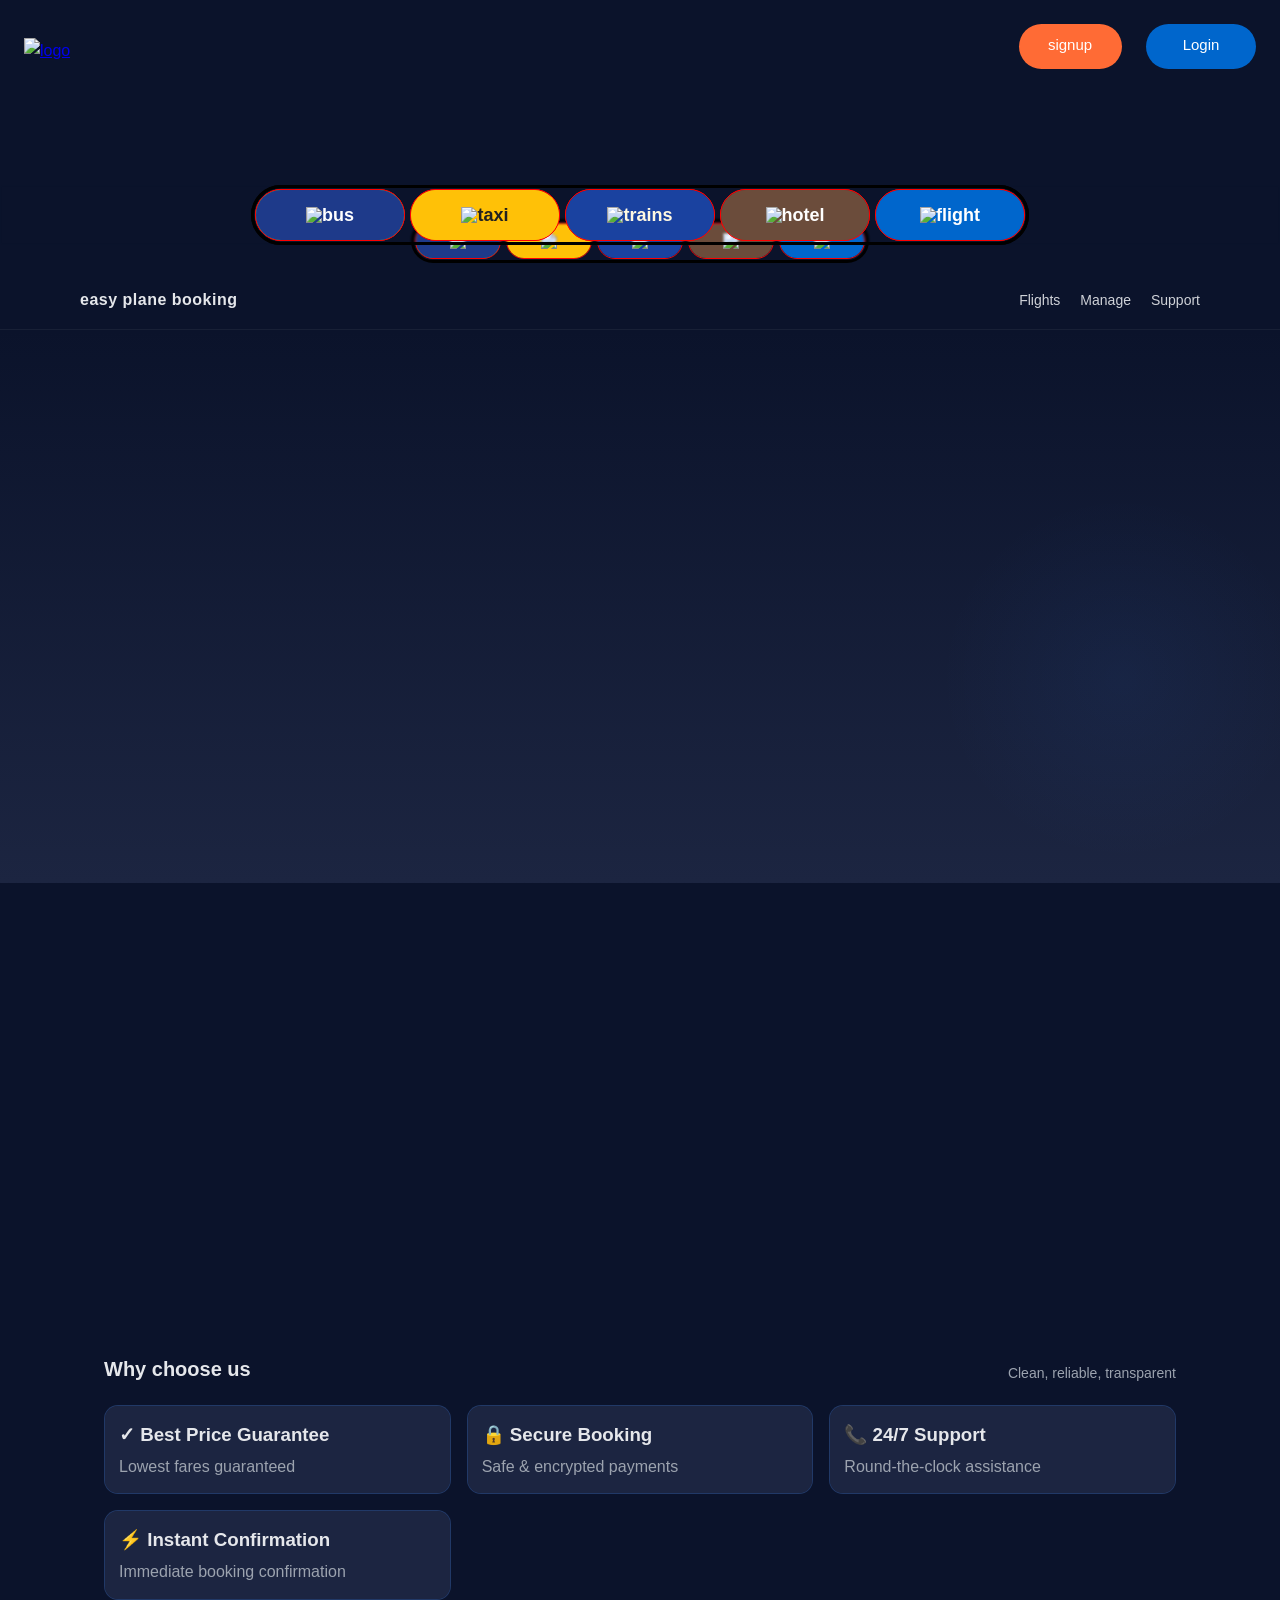
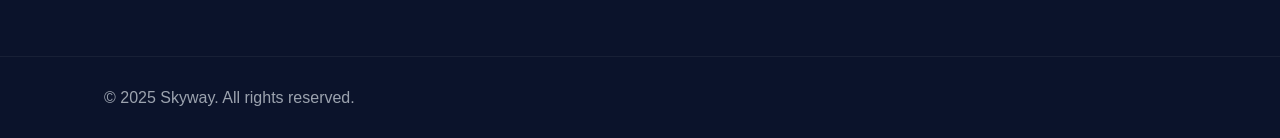
==== commit 9f61ae12: "some miner but important changes" ====
--- a/flightbooking.html
+++ b/flightbooking.html
@@ -73,7 +73,7 @@
     <!-- Header (non-sticky) -->
     <header class="plane-header">
       <div class="plane-container plane-header-inner">
-        <div class="plane-logo">Skyway</div>
+        <div class="plane-logo">easy plane booking</div>
         <nav class="plane-nav">
           <a href="#">Flights</a>
           <a href="#">Manage</a>
--- a/style.css
+++ b/style.css
@@ -5,8 +5,6 @@
    ============================================
     */
 
-   
-    
 .index-hero-section {
   position: relative;
   min-height: 70vh;
@@ -16,15 +14,12 @@
   background: linear-gradient(135deg, #667eea 0%, #764ba2 100%);
   overflow: hidden;
   padding: 60px 20px;
-  
-
 }
 .map {
   position: relative;
   z-index: 1;
   margin-top: 20px;
   width: 100%;
-
 }
 
 .mapouter {
@@ -51,21 +46,33 @@
 }
 
 .index-hero-section::before {
-  content: '';
+  content: "";
   position: absolute;
   top: 0;
   left: 0;
   right: 0;
   bottom: 0;
-  background: 
-    radial-gradient(circle at 20% 50%, rgba(255, 255, 255, 0.1) 0%, transparent 50%),
-    radial-gradient(circle at 80% 80%, rgba(255, 255, 255, 0.1) 0%, transparent 50%);
+  background: radial-gradient(
+      circle at 20% 50%,
+      rgba(255, 255, 255, 0.1) 0%,
+      transparent 50%
+    ),
+    radial-gradient(
+      circle at 80% 80%,
+      rgba(255, 255, 255, 0.1) 0%,
+      transparent 50%
+    );
   animation: index-background-pulse 8s ease-in-out infinite;
 }
 
 @keyframes index-background-pulse {
-  0%, 100% { opacity: 0.5; }
-  50% { opacity: 1; }
+  0%,
+  100% {
+    opacity: 0.5;
+  }
+  50% {
+    opacity: 1;
+  }
 }
 
 .index-hero-content {
@@ -100,14 +107,27 @@
   animation: index-word-bounce 2s ease-in-out infinite;
 }
 
-.index-title-word:nth-child(1) { animation-delay: 0s; }
-.index-title-word:nth-child(2) { animation-delay: 0.1s; }
-.index-title-word:nth-child(3) { animation-delay: 0.2s; }
-.index-title-word:nth-child(4) { animation-delay: 0.3s; }
+.index-title-word:nth-child(1) {
+  animation-delay: 0s;
+}
+.index-title-word:nth-child(2) {
+  animation-delay: 0.1s;
+}
+.index-title-word:nth-child(3) {
+  animation-delay: 0.2s;
+}
+.index-title-word:nth-child(4) {
+  animation-delay: 0.3s;
+}
 
 @keyframes index-word-bounce {
-  0%, 100% { transform: translateY(0); }
-  50% { transform: translateY(-10px); }
+  0%,
+  100% {
+    transform: translateY(0);
+  }
+  50% {
+    transform: translateY(-10px);
+  }
 }
 
 .index-hero-subtitle {
@@ -118,8 +138,12 @@
 }
 
 @keyframes index-fade-in {
-  from { opacity: 0; }
-  to { opacity: 1; }
+  from {
+    opacity: 0;
+  }
+  to {
+    opacity: 1;
+  }
 }
 
 .index-search-container {
@@ -171,7 +195,8 @@
 }
 
 @keyframes index-button-glow {
-  0%, 100% {
+  0%,
+  100% {
     box-shadow: 0 5px 20px rgba(245, 87, 108, 0.4);
   }
   50% {
@@ -225,33 +250,68 @@
 }
 
 @keyframes index-float-animation-1 {
-  0%, 100% { transform: translate(0, 0) rotate(0deg); }
-  25% { transform: translate(20px, -20px) rotate(10deg); }
-  50% { transform: translate(0, -40px) rotate(0deg); }
-  75% { transform: translate(-20px, -20px) rotate(-10deg); }
+  0%,
+  100% {
+    transform: translate(0, 0) rotate(0deg);
+  }
+  25% {
+    transform: translate(20px, -20px) rotate(10deg);
+  }
+  50% {
+    transform: translate(0, -40px) rotate(0deg);
+  }
+  75% {
+    transform: translate(-20px, -20px) rotate(-10deg);
+  }
 }
 
 @keyframes index-float-animation-2 {
-  0%, 100% { transform: translate(0, 0) rotate(0deg); }
-  33% { transform: translate(-30px, 20px) rotate(-15deg); }
-  66% { transform: translate(30px, -20px) rotate(15deg); }
+  0%,
+  100% {
+    transform: translate(0, 0) rotate(0deg);
+  }
+  33% {
+    transform: translate(-30px, 20px) rotate(-15deg);
+  }
+  66% {
+    transform: translate(30px, -20px) rotate(15deg);
+  }
 }
 
 @keyframes index-float-animation-3 {
-  0%, 100% { transform: translateY(0) scale(1); }
-  50% { transform: translateY(-30px) scale(1.1); }
+  0%,
+  100% {
+    transform: translateY(0) scale(1);
+  }
+  50% {
+    transform: translateY(-30px) scale(1.1);
+  }
 }
 
 @keyframes index-float-animation-4 {
-  0%, 100% { transform: translateX(0) rotate(0deg); }
-  50% { transform: translateX(-40px) rotate(180deg); }
+  0%,
+  100% {
+    transform: translateX(0) rotate(0deg);
+  }
+  50% {
+    transform: translateX(-40px) rotate(180deg);
+  }
 }
 
 @keyframes index-float-animation-5 {
-  0%, 100% { transform: translate(0, 0) rotate(0deg); }
-  25% { transform: translate(25px, 25px) rotate(90deg); }
-  50% { transform: translate(0, 50px) rotate(180deg); }
-  75% { transform: translate(-25px, 25px) rotate(270deg); }
+  0%,
+  100% {
+    transform: translate(0, 0) rotate(0deg);
+  }
+  25% {
+    transform: translate(25px, 25px) rotate(90deg);
+  }
+  50% {
+    transform: translate(0, 50px) rotate(180deg);
+  }
+  75% {
+    transform: translate(-25px, 25px) rotate(270deg);
+  }
 }
 
 /* ============================================
@@ -323,13 +383,18 @@
 }
 
 .index-service-card::before {
-  content: '';
+  content: "";
   position: absolute;
   top: 0;
   left: -100%;
   width: 100%;
   height: 100%;
-  background: linear-gradient(90deg, transparent, rgba(255, 255, 255, 0.3), transparent);
+  background: linear-gradient(
+    90deg,
+    transparent,
+    rgba(255, 255, 255, 0.3),
+    transparent
+  );
   transition: left 0.5s ease;
 }
 
@@ -337,11 +402,21 @@
   left: 100%;
 }
 
-.index-card-bus { animation-delay: 0.1s; }
-.index-card-taxi { animation-delay: 0.2s; }
-.index-card-train { animation-delay: 0.3s; }
-.index-card-flight { animation-delay: 0.4s; }
-.index-card-hotel { animation-delay: 0.5s; }
+.index-card-bus {
+  animation-delay: 0.1s;
+}
+.index-card-taxi {
+  animation-delay: 0.2s;
+}
+.index-card-train {
+  animation-delay: 0.3s;
+}
+.index-card-flight {
+  animation-delay: 0.4s;
+}
+.index-card-hotel {
+  animation-delay: 0.5s;
+}
 
 .index-service-card:hover {
   transform: translateY(-15px) scale(1.02);
@@ -362,8 +437,13 @@
 }
 
 @keyframes index-icon-rotate {
-  0%, 100% { transform: rotate(0deg) scale(1); }
-  50% { transform: rotate(180deg) scale(1.1); }
+  0%,
+  100% {
+    transform: rotate(0deg) scale(1);
+  }
+  50% {
+    transform: rotate(180deg) scale(1.1);
+  }
 }
 
 .index-service-card:hover .index-card-icon-wrapper {
@@ -371,8 +451,13 @@
 }
 
 @keyframes index-icon-bounce {
-  0%, 100% { transform: translateY(0); }
-  50% { transform: translateY(-15px); }
+  0%,
+  100% {
+    transform: translateY(0);
+  }
+  50% {
+    transform: translateY(-15px);
+  }
 }
 
 .index-card-icon {
@@ -412,9 +497,15 @@
   animation-fill-mode: both;
 }
 
-.index-card-features li:nth-child(1) { animation-delay: 0.2s; }
-.index-card-features li:nth-child(2) { animation-delay: 0.3s; }
-.index-card-features li:nth-child(3) { animation-delay: 0.4s; }
+.index-card-features li:nth-child(1) {
+  animation-delay: 0.2s;
+}
+.index-card-features li:nth-child(2) {
+  animation-delay: 0.3s;
+}
+.index-card-features li:nth-child(3) {
+  animation-delay: 0.4s;
+}
 
 @keyframes index-feature-slide-in {
   from {
@@ -444,7 +535,7 @@
 }
 
 .index-card-button::after {
-  content: '';
+  content: "";
   position: absolute;
   top: 50%;
   left: 50%;
@@ -486,10 +577,18 @@
   animation-fill-mode: both;
 }
 
-.index-stat-box:nth-child(1) { animation-delay: 0.1s; }
-.index-stat-box:nth-child(2) { animation-delay: 0.2s; }
-.index-stat-box:nth-child(3) { animation-delay: 0.3s; }
-.index-stat-box:nth-child(4) { animation-delay: 0.4s; }
+.index-stat-box:nth-child(1) {
+  animation-delay: 0.1s;
+}
+.index-stat-box:nth-child(2) {
+  animation-delay: 0.2s;
+}
+.index-stat-box:nth-child(3) {
+  animation-delay: 0.3s;
+}
+.index-stat-box:nth-child(4) {
+  animation-delay: 0.4s;
+}
 
 @keyframes index-stat-pop-in {
   from {
@@ -510,8 +609,13 @@
 }
 
 @keyframes index-number-pulse {
-  0%, 100% { transform: scale(1); }
-  50% { transform: scale(1.05); }
+  0%,
+  100% {
+    transform: scale(1);
+  }
+  50% {
+    transform: scale(1.05);
+  }
 }
 
 .index-stat-label {
@@ -559,10 +663,18 @@
   }
 }
 
-.index-feature-item:nth-child(1) { animation-delay: 0.1s; }
-.index-feature-item:nth-child(2) { animation-delay: 0.2s; }
-.index-feature-item:nth-child(3) { animation-delay: 0.3s; }
-.index-feature-item:nth-child(4) { animation-delay: 0.4s; }
+.index-feature-item:nth-child(1) {
+  animation-delay: 0.1s;
+}
+.index-feature-item:nth-child(2) {
+  animation-delay: 0.2s;
+}
+.index-feature-item:nth-child(3) {
+  animation-delay: 0.3s;
+}
+.index-feature-item:nth-child(4) {
+  animation-delay: 0.4s;
+}
 
 .index-feature-item:hover {
   transform: translateY(-10px);
@@ -576,8 +688,12 @@
 }
 
 @keyframes index-icon-spin {
-  from { transform: rotateY(0deg); }
-  to { transform: rotateY(360deg); }
+  from {
+    transform: rotateY(0deg);
+  }
+  to {
+    transform: rotateY(360deg);
+  }
 }
 
 .index-feature-title {
@@ -632,9 +748,15 @@
   }
 }
 
-.index-testimonial-card:nth-child(1) { animation-delay: 0.1s; }
-.index-testimonial-card:nth-child(2) { animation-delay: 0.2s; }
-.index-testimonial-card:nth-child(3) { animation-delay: 0.3s; }
+.index-testimonial-card:nth-child(1) {
+  animation-delay: 0.1s;
+}
+.index-testimonial-card:nth-child(2) {
+  animation-delay: 0.2s;
+}
+.index-testimonial-card:nth-child(3) {
+  animation-delay: 0.3s;
+}
 
 .index-testimonial-card::before {
   content: '"';
@@ -658,8 +780,13 @@
 }
 
 @keyframes index-star-twinkle {
-  0%, 100% { opacity: 1; }
-  50% { opacity: 0.7; }
+  0%,
+  100% {
+    opacity: 1;
+  }
+  50% {
+    opacity: 0.7;
+  }
 }
 
 .index-testimonial-text {
@@ -680,479 +807,440 @@
    RESPONSIVE DESIGN
    ============================================ */
 
-
 /* ======================================================================================this is login page css===============================  */
 /* 2.this is login page css  */
 /* login style starts from here */
-*{
+* {
   margin: 0;
   padding: 0;
   font-family: "Poppins", sans-serif;
   box-sizing: border-box;
-  
-
-}
-
+}
 
 /* Green Theme Login Page */
 /* Global Styles */
 
-
-.loginpage{
-    font-family: 'Segoe UI', Tahoma, Geneva, Verdana, sans-serif;
-    max-height: 100vh;
-    display: flex;
-    align-items: center;
-    justify-content: center;
-    background: linear-gradient(135deg, rgba(27, 94, 32, 0.2), rgba(46, 125, 50, 0.2)), 
-                url('assets/photos/login\ sign\ up\ background.png') center/cover no-repeat fixed;
-    padding: 20px;
+.loginpage {
+  font-family: "Segoe UI", Tahoma, Geneva, Verdana, sans-serif;
+  max-height: 100vh;
+  display: flex;
+  align-items: center;
+  justify-content: center;
+  background: linear-gradient(
+      135deg,
+      rgba(27, 94, 32, 0.2),
+      rgba(46, 125, 50, 0.2)
+    ),
+    url("assets/photos/login\ sign\ up\ background.png") center/cover no-repeat
+      fixed;
+  padding: 20px;
 }
 
 .container {
-    width: 100%;
-    max-width: 480px;
-    display: flex;
-    justify-content: center;
-    align-items: center;
+  width: 100%;
+  max-width: 480px;
+  display: flex;
+  justify-content: center;
+  align-items: center;
 }
 
 .form-container {
-    background: rgba(255, 255, 255, 0.5);
-    border-radius: 20px;
-    padding: 40px;
-    box-shadow: 0 20px 60px rgba(27, 94, 32, 0.4);
-    backdrop-filter: blur(10px);
-    width: 100%;
-    animation: fadeIn 0.8s ease;
-    border: 2px solid rgba(46, 125, 50, 0.3);
+  background: rgba(255, 255, 255, 0.5);
+  border-radius: 20px;
+  padding: 40px;
+  box-shadow: 0 20px 60px rgba(27, 94, 32, 0.4);
+  backdrop-filter: blur(10px);
+  width: 100%;
+  animation: fadeIn 0.8s ease;
+  border: 2px solid rgba(46, 125, 50, 0.3);
 }
 
 @keyframes fadeIn {
-    from {
-        opacity: 0;
-        transform: translateY(20px);
-    }
-    to {
-        opacity: 1;
-        transform: translateY(0);
-    }
+  from {
+    opacity: 0;
+    transform: translateY(20px);
+  }
+  to {
+    opacity: 1;
+    transform: translateY(0);
+  }
 }
 
 .form-header {
-    text-align: center;
-    margin-bottom: 40px;
+  text-align: center;
+  margin-bottom: 40px;
 }
 
 .form-header h1 {
-    font-size: 32px;
-    color: #2e7d32;
-    margin-bottom: 8px;
-    font-weight: 700;
+  font-size: 32px;
+  color: #2e7d32;
+  margin-bottom: 8px;
+  font-weight: 700;
 }
 
 .tagline {
-    color: #2e7d32;
-    font-size: 14px;
-    font-weight: 500;
+  color: #2e7d32;
+  font-size: 14px;
+  font-weight: 500;
 }
 
 /* Login Form */
 .login-form {
-    display: block;
+  display: block;
 }
 
 .login-form h2 {
-    font-size: 28px;
-    color: #1b5e20;
-    margin-bottom: 8px;
-    font-weight: 600;
-    text-align: center;
+  font-size: 28px;
+  color: #1b5e20;
+  margin-bottom: 8px;
+  font-weight: 600;
+  text-align: center;
 }
 
 .login-form .subtitle {
-    color: #4caf50;
-    font-size: 14px;
-    margin-bottom: 30px;
-    text-align: center;
+  color: #4caf50;
+  font-size: 14px;
+  margin-bottom: 30px;
+  text-align: center;
 }
 
 /* Signup Form */
 .signup-form {
-    display: none; /* Hidden by default - shown when accessed via signup.html */
+  display: none; /* Hidden by default - shown when accessed via signup.html */
 }
 
 .signup-form {
-    display: block; /* Each page shows only its form */
+  display: block; /* Each page shows only its form */
 }
 
 .signup-form h2 {
-    font-size: 28px;
-    color: #1b5e20;
-    margin-bottom: 8px;
-    font-weight: 600;
-    text-align: center;
+  font-size: 28px;
+  color: #1b5e20;
+  margin-bottom: 8px;
+  font-weight: 600;
+  text-align: center;
 }
 
 .signup-form .subtitle {
-    color: #4caf50;
-    font-size: 14px;
-    margin-bottom: 30px;
-    text-align: center;
+  color: #4caf50;
+  font-size: 14px;
+  margin-bottom: 30px;
+  text-align: center;
 }
 
 .input-group {
-    margin-bottom: 20px;
+  margin-bottom: 20px;
 }
 
 .input-group label {
-    display: block;
-    color: #1b5e20;
-    font-size: 14px;
-    font-weight: 500;
-    margin-bottom: 8px;
+  display: block;
+  color: #1b5e20;
+  font-size: 14px;
+  font-weight: 500;
+  margin-bottom: 8px;
 }
 
 .input-group input {
-    width: 100%;
-    padding: 14px 16px;
-    border: 2px solid #c8e6c9;
-    border-radius: 10px;
-    font-size: 15px;
-    transition: all 0.3s ease;
-    background: #f1f8e9;
+  width: 100%;
+  padding: 14px 16px;
+  border: 2px solid #c8e6c9;
+  border-radius: 10px;
+  font-size: 15px;
+  transition: all 0.3s ease;
+  background: #f1f8e9;
 }
 
 .input-group input:focus {
-    outline: none;
-    border-color: #2e7d32;
-    background: white;
-    box-shadow: 0 0 0 3px rgba(46, 125, 50, 0.1);
+  outline: none;
+  border-color: #2e7d32;
+  background: white;
+  box-shadow: 0 0 0 3px rgba(46, 125, 50, 0.1);
 }
 
 .form-options {
-    display: flex;
-    justify-content: space-between;
-    align-items: center;
-    margin-bottom: 25px;
-    font-size: 14px;
+  display: flex;
+  justify-content: space-between;
+  align-items: center;
+  margin-bottom: 25px;
+  font-size: 14px;
 }
 
 .remember-me {
-    display: flex;
-    align-items: center;
-    gap: 8px;
-    color: #1b5e20;
-    cursor: pointer;
+  display: flex;
+  align-items: center;
+  gap: 8px;
+  color: #1b5e20;
+  cursor: pointer;
 }
 
 .remember-me input {
-    cursor: pointer;
+  cursor: pointer;
 }
 
 .forgot-password {
-    color: #2e7d32;
-    text-decoration: none;
-    font-weight: 500;
-    transition: color 0.3s ease;
+  color: #2e7d32;
+  text-decoration: none;
+  font-weight: 500;
+  transition: color 0.3s ease;
 }
 
 .forgot-password:hover {
-    color: #1b5e20;
+  color: #1b5e20;
 }
 
 .btn {
-    width: 100%;
-    padding: 14px;
-    border: none;
-    border-radius: 10px;
-    font-size: 16px;
-    font-weight: 600;
-    cursor: pointer;
-    transition: all 0.3s ease;
+  width: 100%;
+  padding: 14px;
+  border: none;
+  border-radius: 10px;
+  font-size: 16px;
+  font-weight: 600;
+  cursor: pointer;
+  transition: all 0.3s ease;
 }
 
 .btn {
-    background: linear-gradient(135deg, #2e7d32, #4caf50);
-    color: white;
-    margin-bottom: 20px;
-    display: flex;
-    justify-content: center ;
+  background: linear-gradient(135deg, #2e7d32, #4caf50);
+  color: white;
+  margin-bottom: 20px;
+  display: flex;
+  justify-content: center;
 }
 
 .btn:hover {
-    background: linear-gradient(135deg, #1b5e20, #2e7d32);
-    transform: translateY(-2px);
-    box-shadow: 0 8px 20px rgba(46, 125, 50, 0.4);
-    color:#4caf50;
+  background: linear-gradient(135deg, #1b5e20, #2e7d32);
+  transform: translateY(-2px);
+  box-shadow: 0 8px 20px rgba(46, 125, 50, 0.4);
+  color: #4caf50;
 }
 
 .btn-primary:active {
-    transform: translateY(0);
+  transform: translateY(0);
 }
 
 .divider {
-    text-align: center;
-    margin: 25px 0;
-    position: relative;
+  text-align: center;
+  margin: 25px 0;
+  position: relative;
 }
 
 .divider::before,
 .divider::after {
-    content: '';
-    position: absolute;
-    top: 50%;
-    width: 40%;
-    height: 1px;
-    background: #c8e6c9;
+  content: "";
+  position: absolute;
+  top: 50%;
+  width: 40%;
+  height: 1px;
+  background: #c8e6c9;
 }
 
 .divider::before {
-    left: 0;
+  left: 0;
 }
 
 .divider::after {
-    right: 0;
+  right: 0;
 }
 
 .divider span {
-    background: rgba(255, 255, 255, 0.97);
-    padding: 0 15px;
-    color: #66bb6a;
-    font-size: 13px;
-    font-weight: 500;
+  background: rgba(255, 255, 255, 0.97);
+  padding: 0 15px;
+  color: #66bb6a;
+  font-size: 13px;
+  font-weight: 500;
 }
 
 .social-login {
-    display: flex;
-    flex-direction: column;
-    gap: 12px;
-    margin-bottom: 25px;
+  display: flex;
+  flex-direction: column;
+  gap: 12px;
+  margin-bottom: 25px;
 }
 
 .btn-social {
-    background: white;
-    color: #1b5e20;
-    border: 2px solid #c8e6c9;
-    padding: 12px;
-    display: flex;
-    align-items: center;
-    justify-content: center;
-    gap: 10px;
-    transition: all 0.3s ease;
+  background: white;
+  color: #1b5e20;
+  border: 2px solid #c8e6c9;
+  padding: 12px;
+  display: flex;
+  align-items: center;
+  justify-content: center;
+  gap: 10px;
+  transition: all 0.3s ease;
 }
 
 .btn-social:hover {
-    background: #f1f8e9;
-    border-color: #a5d6a7;
-    transform: translateY(-2px);
-    box-shadow: 0 4px 12px rgba(46, 125, 50, 0.2);
+  background: #f1f8e9;
+  border-color: #a5d6a7;
+  transform: translateY(-2px);
+  box-shadow: 0 4px 12px rgba(46, 125, 50, 0.2);
 }
 
 .btn-google:hover {
-  
-    border-color: #ea4335;
+  border-color: #ea4335;
 }
 
 .btn-facebook:hover {
-    border-color: #1877f2;
+  border-color: #1877f2;
 }
 
 .switch-form {
-    text-align: center;
-    color: black;
-    font-size: 14px;
-    margin-top: 20px;
+  text-align: center;
+  color: black;
+  font-size: 14px;
+  margin-top: 20px;
 }
 
 .switch-form a {
-    color: #235c25;
-    text-decoration: none;
-    font-weight: 600;
-    transition: color 0.3s ease;
+  color: #235c25;
+  text-decoration: none;
+  font-weight: 600;
+  transition: color 0.3s ease;
 }
 
 .switch-form a:hover {
-    color: #33a83b;
-    text-decoration: underline;
+  color: #33a83b;
+  text-decoration: underline;
 }
 
 .terms-checkbox {
-    display: flex;
-    align-items: flex-start;
-    gap: 10px;
-    margin-bottom: 25px;
-    font-size: 13px;
-    color: #1b5e20;
-    cursor: pointer;
+  display: flex;
+  align-items: flex-start;
+  gap: 10px;
+  margin-bottom: 25px;
+  font-size: 13px;
+  color: #1b5e20;
+  cursor: pointer;
 }
 
 .terms-checkbox input {
-    margin-top: 2px;
-    cursor: pointer;
+  margin-top: 2px;
+  cursor: pointer;
 }
 
 .terms-checkbox a {
-    color: #2e7d32;
-    text-decoration: none;
-    font-weight: 500;
+  color: #2e7d32;
+  text-decoration: none;
+  font-weight: 500;
 }
 
 .terms-checkbox a:hover {
-    text-decoration: underline;
+  text-decoration: underline;
 }
 
 /* Responsive Design */
 @media (max-width: 576px) {
-    .form-container {
-        padding: 30px 25px;
-    }
-
-    .form-header h1 {
-        font-size: 26px;
-    }
-
-    .form-box h2 {
-        font-size: 24px;
-    }
-
-    .btn {
-        padding: 12px;
-        font-size: 15px;
-    }
+  .form-container {
+    padding: 30px 25px;
+  }
+
+  .form-header h1 {
+    font-size: 26px;
+  }
+
+  .form-box h2 {
+    font-size: 24px;
+  }
+
+  .btn {
+    padding: 12px;
+    font-size: 15px;
+  }
 }
 
 @media (max-width: 400px) {
-    body {
-        padding: 10px;
-    }
-
-    .form-container {
-        padding: 25px 20px;
-    }
-}
-
-
-
-
-
-
-
-
-
+  body {
+    padding: 10px;
+  }
+
+  .form-container {
+    padding: 25px 20px;
+  }
+}
 
 ̥
 
 
 
 ̥/*=================================================== 3.this is main page header code starts from here =========================================*/
-.mainpage{
-    background-color:#E6F3FF;
-    padding:0;
-    margin:0;
-    ;
-}
-
-
-.headerbackground{
- background-image:url('assets/photos/backgroundofnav.png');
-background-size: cover;
-background-repeat: no-repeat;
-width: 100%;
-height:211px;
- transition: all 0.3s ease;
-
-position:relative;
-background-position:center center;
-}
-.darkness{
-    padding: 0%;
-    background-size: max(100vw,240px);
-    height: 25vh;
-    background-color:black;
-    opacity: 0.1;
-    position:absolute;
-    top:0;
-    z-index: 10;
-    pointer-events: none;
-}
-.mainheader{
-    position: relative;
-    z-index:20;
-   
-    margin:0;
-    max-width: 752;
-    display:flex;
-    align-items: center;
-    justify-content:center;
-    justify-content: space-between;
-    padding:24px 
-  }
-  .login-button{
-      display: inline-block;
-      z-index: 90;
-      margin-left:20px;
-      height: 45px;
-      width:100px;
-      background-color:  #0066CC;
-      border-radius: 100px;
-      position: relative;
-      overflow: hidden;
-      border: none;
-      color: white;
-      width: 110px;
-      height: 45px;
-      cursor: pointer;
-      font-size: 15px;
-    }
-    .signup-button{
-      display: inline-block;
-        z-index: 90;
-        margin-left:10px;
-     height: 45px;
-     width: 103px;
-    
-    }
-    .login-button:hover{
-      background-color: #0052A3;
-      
-  transition: transform 0.4s ease, opacity 0.4s ease;
- }
- .signup-button:hover{
-  background-color: #E55A25;
-  transition: transform 0.4s ease, opacity 0.4s ease;
- }
-    /* .login-button {
-      
-    background-color: #007bff;
-    border: none;
-  padding: 10px 20px;
-  cursor: pointer;
-  color: white;
-  font-size: 16px;
-  overflow: hidden;
-  heignt:48px;
-  } */
-  
-/* .login-button {
+.mainpage {
+  background-color: #e6f3ff;
+  padding: 0;
+  margin: 0;
+}
+
+.headerbackground {
+  background-image: url("assets/photos/backgroundofnav.png");
+  background-size: cover;
+  background-repeat: no-repeat;
+  width: 100%;
+  height: 211px;
+  transition: all 0.3s ease;
+
+  position: relative;
+  background-position: center center;
+}
+.darkness {
+  padding: 0%;
+  background-size: max(100vw, 240px);
+  height: 25vh;
+  background-color: black;
+  opacity: 0.1;
+  position: absolute;
+  top: 0;
+  z-index: 10;
+  pointer-events: none;
+}
+.mainheader {
+  position: relative;
+  z-index: 20;
+
+  margin: 0;
+  max-width: 752;
+  display: flex;
+  align-items: center;
+  justify-content: center;
+  justify-content: space-between;
+  padding: 24px;
+}
+.login-button {
+  display: inline-block;
+  z-index: 90;
+  margin-left: 20px;
+  height: 45px;
+  width: 100px;
+  background-color: #0066cc;
+  border-radius: 100px;
   position: relative;
   overflow: hidden;
-  background-color: #007bff;
-  border: none;
   color: white;
   width: 110px;
   height: 45px;
   cursor: pointer;
   font-size: 15px;
-} */
-
+}
+.signup-button {
+  display: inline-block;
+  z-index: 90;
+  margin-left: 10px;
+  height: 45px;
+  width: 103px;
+}
+.login-button:hover {
+  background-color: #0052a3;
+
+  transition: transform 0.4s ease, opacity 0.4s ease;
+}
+.signup-button:hover {
+  background-color: #e55a25;
+  transition: transform 0.4s ease, opacity 0.4s ease;
+}
 .text-up,
-.text-down
-{
- position: absolute;
+.text-down {
+  position: absolute;
   left: 50%;
   top: 50%;
-  
+
   /* height:20px; */
 
   transform: translate(-10%, -150%);
@@ -1175,23 +1263,15 @@
   transform: translate(-50%, -110%); /* Slide to center */
   opacity: 1;
 }
-/* .signup-button {
-  background-color: #007bff;
-  border: none;
-  padding: 10px 20px;
-  cursor: pointer;
-  color: white;
-  font-size: 16px;
-  overflow: hidden; it add for if text is larger it will crop acc.  to main  flex
-  } */
-  .signup-button {
-    position: relative;
-    overflow: hidden;
-    background-color:  #FF6B35;
+
+.signup-button {
+  position: relative;
+  overflow: hidden;
+  background-color: #ff6b35;
   border: none;
   color: white;
   border-radius: 100px;
-  
+
   cursor: pointer;
   font-size: 15px;
 }
@@ -1201,7 +1281,7 @@
   position: absolute;
   left: 50%;
   top: 65%;
-  height:40px;
+  height: 40px;
   transform: translate(-50%, -50%);
   transition: transform 0.4s ease, opacity 0.4s ease;
 }
@@ -1217,13 +1297,10 @@
 }
 
 .signup-button:hover .text-down {
-  transform: translate(-50%,-80%); /* Slide to center */
+  transform: translate(-50%, -80%); /* Slide to center */
   opacity: 1;
-} 
+}
 /* this is whole is nav */
-
-
-
 
 /* ==========================
 ==========
@@ -1235,58 +1312,54 @@
 
 */
 
-  
-
 .mainnav {
-   position: absolute;
-    top: 185px;
-    left: 0;
-    height: 60px;
-    width: 100%;
-    z-index: 10000;
-    text-decoration: none;
-    list-style: none;
-    padding: 0px;
-    gap: 20px;
-    margin: 0 0 0 0;
-    display:inline-flex;
-    align-items: center;
-    justify-content: center;
-    
-      
-  
-   transition: all 0.3s ease;
+  position: absolute;
+  top: 185px;
+  left: 0;
+  height: 60px;
+  width: 100%;
+  z-index: 10000;
+  text-decoration: none;
+  list-style: none;
+  padding: 0px;
+  gap: 20px;
+  margin: 0 0 0 0;
+  display: inline-flex;
+  align-items: center;
+  justify-content: center;
+
+  transition: all 0.3s ease;
 }
 
 .mainnav ul {
-    animation:navanimationul ease-in forwards; 
-    animation: navanimationul 1s ease-in forwards;
-       animation-range: entry 0% exit 100%;
-     transform-origin: top center;
+  animation: navanimationul ease-in forwards;
+  animation: navanimationul 1s ease-in forwards;
+  animation-range: entry 0% exit 100%;
+  transform-origin: top center;
 
   animation-timeline: scroll();
-    animation-range: 189px 510px;
-    transition: all 0.3s ease;
- position: relative;
-    display: inline-flex;
-    list-style: none;
-    height: 100%;
-    padding: 0;
-    
-    margin: 0;
-    gap: 5px;
-    border-radius: 100px;
-}
-   
-   .mainnav li {
+  animation-range: 189px 510px;
+  transition: all 0.3s ease;
+  position: relative;
+  display: inline-flex;
+  list-style: none;
+  height: 100%;
+  padding: 0;
+
+  margin: 0;
+  gap: 5px;
+  border-radius: 100px;
+}
+
+.mainnav li {
   display: inline-flex;
   align-items: center;
   justify-content: center;
   height: 100%;
   width: 150px;
-  border-radius:100px;
-}
-.mainnav a{
+  border-radius: 100px;
+}
+.mainnav a {
   z-index: 500;
   display: flex;
   align-items: center;
@@ -1294,164 +1367,161 @@
   text-decoration: none;
   font-size: 18px;
   font-weight: 800;
-  height:100%;
+  height: 100%;
   border-radius: inherit; /*when i do 100% it become ovel explain*/
 }
-.mainnav li{
+.mainnav li {
   display: inline;
   border-radius: 100;
-border: solid 1px red;
-  
+  border: solid 1px red;
 }
 
 .mainnav ul {
   border: solid 3px black;
   padding: 1px;
 }
-li.bus{
-  background-color: #10B981;
-   transition: background-color 0.3s ease,  0.3s ease;
+li.bus {
+  background-color: #10b981;
+  transition: background-color 0.3s ease, 0.3s ease;
   cursor: pointer;
-     }
-  .bus{
+}
+.bus {
   color: white;
-   transition: background-color 0.3s ease,  0.3s ease;
-  }
-li a.bus,li a.busbookingnav:hover{
-  background-color: #1E3A8A;
-}
-li a.busbookingnav{
-background-color: red;/*this is for active page of bus booking*/
-}   
-
-
-li a.taxi{  /*what is the difference between li a.taxi or lia.taxi*/
-  background-color: 	#FFC107;
- color:	#212121 ;
-  }
-  li a.taxi:hover{
- background-color: #FFB300;
- color:#ffff;
-}
-li a.trains{
- background-color: #6B4C3B;
- color:#FFF8E1;
-}
-li a.trains:hover{
- background-color: #8B5E3C;
- color:#ffff;
-}
-li a.trains:active{
-  background-color: #3E2F23;
-  color:#FFD966;
-}
-li a.hotel{
-  background-color: #3B82F6;
-  color:white;
-}
-li a.hotel:hover{
-  background-color: #2563EB;
-  }
-  li a.hotel:active{
-   background-color: #BFDBFE;
-  }
-  li a.flight{
-    background-color: #0066CC;
-    color:white;
- }
-   li a.flight:hover{
-    background-color: #1E88E5;
-   }
-li a.flght:active{
-  background-color: #FF5722 ;
-}
-
-@keyframes navanimationul
- {
-   0% {
-        transform: scaleX(1) scaleY(1) translateY(0%);
-        opacity: 1;
-        
-    }
-    
-    10% {
-        transform: scaleX(0.90) scaleY(0.98) translateY(40%);
-        opacity: 1;
-        backdrop-filter: saturate(175%) blur(18px);
-    }
-    
-    15% {
-        transform: scaleX(0.85) scaleY(0.95) translateY(90%);
-        opacity: 1;
-        backdrop-filter: saturate(165%) blur(16px);
-    }
-    
-    
-    
-    50%,60%,70%,80%,90%,100% {
-        transform: scaleX(0.59) scaleY(0.85) translateY(390%);
-        opacity: 0;
-        backdrop-filter: saturate(135%) blur(10px);
-    }
-}
-
- /* this is copy  */
+  transition: background-color 0.3s ease, 0.3s ease;
+}
+li a.bus,
+li a.busbookingnav:hover {
+  background-color: #1e3a8a;
+}
+li a.busbookingnav {
+  background-color: red; /*this is for active page of bus booking*/
+}
+
+li a.taxi {
+  /*what is the difference between li a.taxi or lia.taxi*/
+  background-color: #ffc107;
+  color: #212121;
+}
+li a.taxi:hover {
+  background-color: #ffb300;
+  color: #ffff;
+}
+li a.trains {
+  background-color: #6b4c3b;
+  color: #fff8e1;
+}
+li a.trains:hover {
+  background-color: #8b5e3c;
+  color: #ffff;
+}
+li a.trains:active {
+  background-color: #3e2f23;
+  color: #ffd966;
+}
+li a.hotel {
+  background-color: #3b82f6;
+  color: white;
+}
+li a.hotel:hover {
+  background-color: #2563eb;
+}
+li a.hotel:active {
+  background-color: #bfdbfe;
+}
+li a.flight {
+  background-color: #0066cc;
+  color: white;
+}
+li a.flight:hover {
+  background-color: #1e88e5;
+}
+li a.flght:active {
+  background-color: #ff5722;
+}
+
+@keyframes navanimationul {
+  0% {
+    transform: scaleX(1) scaleY(1) translateY(0%);
+    opacity: 1;
+  }
+
+  10% {
+    transform: scaleX(0.9) scaleY(0.98) translateY(40%);
+    opacity: 1;
+    backdrop-filter: saturate(175%) blur(18px);
+  }
+
+  15% {
+    transform: scaleX(0.85) scaleY(0.95) translateY(90%);
+    opacity: 1;
+    backdrop-filter: saturate(165%) blur(16px);
+  }
+
+  50%,
+  60%,
+  70%,
+  80%,
+  90%,
+  100% {
+    transform: scaleX(0.59) scaleY(0.85) translateY(390%);
+    opacity: 0;
+    backdrop-filter: saturate(135%) blur(10px);
+  }
+}
+
+/* this is copy  */
 
 .mainnavstickey {
-   position: absolute;
-  
-    top: 185px;
-    left: 0;
-    height: 60px;
-    width: 100%;
-    backdrop-filter: blur(1px);
-    z-index: 1000;
-    text-decoration: none;
-    list-style: none;
-    padding: 0px;
-    gap: 20px;
-    margin: 0 0 0 0;
-    display:inline-flex;
-    align-items: center;
-    justify-content: center;
-    
-
-    
-      
-  
-   transition: all 0.3s ease;
+  position: absolute;
+
+  top: 185px;
+  left: 0;
+  height: 60px;
+  width: 100%;
+  backdrop-filter: blur(1px);
+  z-index: 1000;
+  text-decoration: none;
+  list-style: none;
+  padding: 0px;
+  gap: 20px;
+  margin: 0 0 0 0;
+  display: inline-flex;
+  align-items: center;
+  justify-content: center;
+
+  transition: all 0.3s ease;
 }
 
 .mainnavstickey ul {
-   animation:navanimationulq ease-in forwards; 
-   animation: navanimationulq 1s ease-in forwards;
-       animation-range: entry 0% exit 100%;
-     transform-origin: top center;
+  animation: navanimationulq ease-in forwards;
+  animation: navanimationulq 1s ease-in forwards;
+  animation-range: entry 0% exit 100%;
+  transform-origin: top center;
 
   animation-timeline: scroll();
-    animation-range: 189px 510px;
-
-    transition: all 0.3s ease;
- position: relative;
-    display: inline-flex;
-    list-style: none;
-    height: 100%;
-    padding: 0;
-    
-    margin: 0;
-    gap: 5px;
-    border-radius: 100px;
-}
-   
-   .mainnavstickey li {
+  animation-range: 189px 510px;
+
+  transition: all 0.3s ease;
+  position: relative;
+  display: inline-flex;
+  list-style: none;
+  height: 100%;
+  padding: 0;
+
+  margin: 0;
+  gap: 5px;
+  border-radius: 100px;
+}
+
+.mainnavstickey li {
   display: inline-flex;
   align-items: center;
   justify-content: center;
   height: 100%;
   width: 150px;
-  border-radius:100px;
-}
-.mainnavstickey a{
+  border-radius: 100px;
+}
+.mainnavstickey a {
   z-index: 500;
   display: flex;
   align-items: center;
@@ -1459,217 +1529,218 @@
   text-decoration: none;
   font-size: 18px;
   font-weight: 800;
-  height:100%;
+  height: 100%;
   border-radius: inherit; /*when i do 100% it become ovel explain*/
 }
-.mainnavstickey li{
+.mainnavstickey li {
   display: inline;
   border-radius: 100;
-border: solid 1px red;
-  
+  border: solid 1px red;
 }
 
 .mainnavstickey ul {
   border: solid 3px black;
   padding: 1px;
 }
-li.bus{
-  background-color: #10B981;
-   transition: background-color 0.3s ease,  0.3s ease;
+li.bus {
+  background-color: #10b981;
+  transition: background-color 0.3s ease, 0.3s ease;
   cursor: pointer;
-     }
-  .bus{
+}
+.bus {
   color: white;
-   transition: background-color 0.3s ease,  0.3s ease;
-  }
-li a.bus:hover{
-  background-color: #1E3A8A;
-}
-li a.busbooking:active{
-background-color: red;/*this is for active page of bus booking*/
-}   
-
-
-li a.taxi{  /*what is the difference between li a.taxi or lia.taxi*/
-  background-color: 	#FFC107;
- color:	#212121 ;
-  }
-  li a.taxi:hover{
- background-color: #FFB300;
- color:#ffff;
-}
-li a.trains{
- background-color: #6B4C3B;
- color:#FFF8E1;
-}
-li a.trains:hover{
- background-color: #8B5E3C;
- color:#ffff;
-}
-li a.trains:active{
-  background-color: #3E2F23;
-  color:#FFD966;
-}
-li a.hotel{
-  background-color: #3B82F6;
-  color:white;
-}
-li a.hotel:hover{
-  background-color: #2563EB;
-  }
-  li a.hotel:active{
-   background-color: #BFDBFE;
-  }
-  li a.flight{
-    background-color: #0066CC;
-    color:white;
- }
-   li a.flight:hover{
-    background-color: #1E88E5;
-   }
-li a.flght:active{
-  background-color: #FF5722 ;
-}
-
-@keyframes navanimationulq
- {
-   0% {
-        transform: scaleX(1) scaleY(1) translateY(0%);
-        opacity: 0;
-        
-    }
-    
-    10% {
-        transform: scaleX(0.90) scaleY(0.98) translateY(40%);
-        opacity: 0.6;
-        backdrop-filter: saturate(175%) blur(18px);
-    }
-    
-    15% {
-        transform: scaleX(0.85) scaleY(0.95) translateY(90%);
-        opacity: 0.8;
-        backdrop-filter: saturate(165%) blur(16px);
-    }
-    
-    
-    
-    50% {
-        transform: scaleX(0.59) scaleY(0.85) translateY(390%);
-        opacity: 1;
-        backdrop-filter: saturate(135%) blur(10px);
-    }
-    53% {
-      opacity: 0;
-    }
- 60% {
-      opacity: 0;
- }
- 70%{
-      opacity: 0;
- }
-}
-.navstickey , .navstickeybus , .navstickeytaxi, .navstickeytrain, .navstidkeyplane, .navhotel  {
-   position: sticky;
-    top:25px;
-    left: 0;
-    height: 60px;
-    width: 100%;
-    z-index: 99;
-    text-decoration: none;
-    list-style: none;
-    padding: 0px;
-    gap: 20px;
-    margin: 0 0 0 0;
-    display:inline-flex;
-    align-items: center;
-    justify-content: center;
-}
-
-.navstickey ul, .navstickeybus ul, .navstickeytaxi ul , .navstickeytrain ul, .navstidkeyplane ul, .navhotel ul {
-    animation:opacity ease-in forwards; 
-       animation-range: entry 0% exit 100%;
-  position:sticky;
-      animation:opacity ease-in forwards;
-      
-     transform-origin: top center;
+  transition: background-color 0.3s ease, 0.3s ease;
+}
+li a.bus:hover {
+  background-color: #1e3a8a;
+}
+li a.busbooking:active {
+  background-color: red; /*this is for active page of bus booking*/
+}
+
+li a.taxi {
+  /*what is the difference between li a.taxi or lia.taxi*/
+  background-color: #ffc107;
+  color: #212121;
+}
+li a.taxi:hover {
+  background-color: #ffb300;
+  color: #ffff;
+}
+li a.trains {
+  background-color: #6b4c3b;
+  color: #fff8e1;
+}
+li a.trains:hover {
+  background-color: #8b5e3c;
+  color: #ffff;
+}
+li a.trains:active {
+  background-color: #3e2f23;
+  color: #ffd966;
+}
+li a.hotel {
+  background-color: #3b82f6;
+  color: white;
+}
+li a.hotel:hover {
+  background-color: #2563eb;
+}
+li a.hotel:active {
+  background-color: #bfdbfe;
+}
+li a.flight {
+  background-color: #0066cc;
+  color: white;
+}
+li a.flight:hover {
+  background-color: #1e88e5;
+}
+li a.flght:active {
+  background-color: #ff5722;
+}
+
+@keyframes navanimationulq {
+  0% {
+    transform: scaleX(1) scaleY(1) translateY(0%);
+    opacity: 0;
+  }
+
+  10% {
+    transform: scaleX(0.9) scaleY(0.98) translateY(40%);
+    opacity: 0.6;
+    backdrop-filter: saturate(175%) blur(18px);
+  }
+
+  15% {
+    transform: scaleX(0.85) scaleY(0.95) translateY(90%);
+    opacity: 0.8;
+    backdrop-filter: saturate(165%) blur(16px);
+  }
+
+  50% {
+    transform: scaleX(0.59) scaleY(0.85) translateY(390%);
+    opacity: 1;
+    backdrop-filter: saturate(135%) blur(10px);
+  }
+  53% {
+    opacity: 0;
+  }
+  60% {
+    opacity: 0;
+  }
+  70% {
+    opacity: 0;
+  }
+}
+.navstickey,
+.navstickeybus,
+.navstickeytaxi,
+.navstickeytrain,
+.navstidkeyplane,
+.navhotel {
+  position: sticky;
+  top: 25px;
+  left: 0;
+  height: 60px;
+  width: 100%;
+  z-index: 99;
+  text-decoration: none;
+  list-style: none;
+  padding: 0px;
+  gap: 20px;
+  margin: 0 0 0 0;
+  display: inline-flex;
+  align-items: center;
+  justify-content: center;
+}
+
+.navstickey ul,
+.navstickeybus ul,
+.navstickeytaxi ul,
+.navstickeytrain ul,
+.navstidkeyplane ul,
+.navhotel ul {
+  animation: opacity ease-in forwards;
+  animation-range: entry 0% exit 100%;
+  position: sticky;
+  animation: opacity ease-in forwards;
+
+  transform-origin: top center;
 
   animation-timeline: scroll();
-   
-
-    transition: all 0.3s ease;
- 
-    display: inline-flex;
-    list-style: none;
-    height: 44px;
-    width:458px;
-    padding: 0;
-    
-    margin: 0;
-    gap: 5px;
-    border-radius: 100px;
+
+  transition: all 0.3s ease;
+
+  display: inline-flex;
+  list-style: none;
+  height: 44px;
+  width: 458px;
+  padding: 0;
+
+  margin: 0;
+  gap: 5px;
+  border-radius: 100px;
 }
 /* this is for busbooking page */
- .navstickeybus ul {   
-animation:opacitybus ease-in forwards;
- 
-       animation-range: entry 0% exit 100%;
-     transform-origin: top center;
-
+.navstickeybus ul {
+  animation: opacitybus ease-in forwards;
+  animation-range: entry 0% exit 100%;
+  transform-origin: top center;
   animation-timeline: scroll();
-   
-
-    transition: all 0.3s ease;
+  transition: all 0.3s ease;
 }
 /* this is for taxi  */
-
 .navstickeytrain ul {
-    animation: train ease-in forwards;
+  animation: train ease-in forwards;
   animation-range: entry 0% exit 100%;
   animation-timeline: scroll();
   transform-origin: top center;
   transition: all 1s ease;
 }
-
 .navstickeytaxi ul {
-animation:opacitytaxi ease-in forwards;
- animation-range: entry 0% exit 100%;
-     transform-origin: top center;
-
+  animation: opacitytaxi ease-in forwards;
+  animation-range: entry 0% exit 100%;
+  transform-origin: top center;
   animation-timeline: scroll();
-   
-
-    transition: all 0.3s ease;}
+  transition: all 0.3s ease;
+}
 .navstidkeyplane ul {
-  animation:opacitytaxi ease-in forwards;
- animation-range: entry 0% exit 100%;
-     transform-origin: top center;
-
+  animation: opacitytaxi ease-in forwards;
+  animation-range: entry 0% exit 100%;
+  transform-origin: top center;
   animation-timeline: scroll();
-   
-
-    transition: all 0.3s ease;}
+  transition: all 0.3s ease;
+}
 .navhotel ul {
-  animation:opacityhotel ease-in forwards;
- animation-range: entry 0% exit 100%;
-     transform-origin: top center;
-
+  animation: opacityhotel ease-in forwards;
+  animation-range: entry 0% exit 100%;
+  transform-origin: top center;
   animation-timeline: scroll();
-   
-
-    transition: all 0.3s ease;
+  transition: all 0.3s ease;
 }
 .navhotel ul {
   z-index: 99999999;
 }
-   .navstickey li, .navstickeybus li, .navstickeytaxi li, .navstickeytrain li, .navstidkeyplane li, .navhotel li {
+.navstickey li,
+.navstickeybus li,
+.navstickeytaxi li,
+.navstickeytrain li,
+.navstidkeyplane li,
+.navhotel li {
   display: inline-flex;
   align-items: center;
   justify-content: center;
   height: 100%;
   width: 150px;
-  border-radius:100px;
-}
-.navstickey  a, .navstickeybus a , .navstickeytaxi a  , .navstickeytrain a , .navstidkeyplane a, .navhotel a {
+  border-radius: 100px;
+}
+.navstickey a,
+.navstickeybus a,
+.navstickeytaxi a,
+.navstickeytrain a,
+.navstidkeyplane a,
+.navhotel a {
   z-index: 500;
   display: flex;
   align-items: center;
@@ -1677,173 +1748,170 @@
   text-decoration: none;
   font-size: 18px;
   font-weight: 800;
-  height:100%;
+  height: 100%;
   width: 100%;
   border-radius: inherit; /*when i do 100% it become ovel explain*/
 }
-.navstickey li, .navstickeybus li, .navstickeytaxi li, .navstickeytrain li , .navstidkeyplane li, .navhotel li {
+.navstickey li,
+.navstickeybus li,
+.navstickeytaxi li,
+.navstickeytrain li,
+.navstidkeyplane li,
+.navhotel li {
   display: inline;
   border-radius: 100;
-border: solid 1px red;
-  
-}
-
-.navstickey ul, .navstickeybus ul, .navstickeytaxi ul , .navstickeytrain ul, .navstidkeyplane ul, .navhotel ul {
+  border: solid 1px red;
+}
+
+.navstickey ul,
+.navstickeybus ul,
+.navstickeytaxi ul,
+.navstickeytrain ul,
+.navstidkeyplane ul,
+.navhotel ul {
   border: solid 3px black;
   padding: 1px;
 }
-li.bus{
-  background-color: #10B981;
-   transition: background-color 0.3s ease,  0.3s ease;
+li.bus {
+  background-color: #10b981;
+  transition: background-color 0.3s ease, 0.3s ease;
   cursor: pointer;
-     }
- 
-  
-li a.bus:hover{
-  background-color: rgba(19,141,79);
-}
-
-
-
-li a.taxi{  /*what is the difference between li a.taxi or lia.taxi*/
-  background-color: 	#FFC107;
- color:	#212121 ;
-  }
-  li a.taxi:hover{
- background-color: #FFB300;
- color:#ffff;
-}
-li a.trains{
- background-color: rgb(26,66,160);
- color:#FFF8E1;
-}
-li a.trains:hover{
- background-color: rgb(61,93,179);
- color:#ffff;
-}
-li a.trains:active{
-  background-color: #3E2F23;
-  color:#FFD966;
-}
-li a.hotel{
-  background-color: #6B4C3B;
-  color:white;
-}
-li a.hotel:hover{
-  background-color:rgb(122, 95, 64);
-  }
-  li a.hotel:active{
-   background-color: #BFDBFE;
-  }
-  li a.flight{
-    background-color: #0066CC;
-    color:white;
- }
-   li a.flight:hover{
-    background-color: #1E88E5;
-   }
-li a.flght:active{
-  background-color: #FF5722 ;
-}
-@keyframes opacity
- {
-   0% {
-        opacity: 0;
-        
-    }
-    
-    10% {
-        opacity: 0;
-        
-    }
-    11%{
-        opacity: 0;
-    }
-    
-   12%,100%{
-        opacity: 1;
-        
-    }
-    
-  }
-  @keyframes opacitybus{
-    0% {
-         opacity: 0;
-         
-     }
-     5% {
-       
-         opacity: 0;
-         
-     }
-     6%{
-      opacity: 0 ;
-     }
-     7%{
-      opacity: 0;
-     }
-     8%{
-      opacity: 1;
-     }
-      9%{
-        transform: scaleX(1) scaleY(1) translateY(5%);
-        opacity: 1;
-        backdrop-filter: saturate(135%) blur(10px);
-         
-         
-      } 
-     
-     10% {
-         opacity: 1;
-         
-     }
-     11%,100% {
-         opacity: 1;
-     }    
-  }
-
-@keyframes opacitytaxi{
-  0%{
+}
+
+li a.bus:hover {
+  background-color: rgba(19, 141, 79);
+}
+
+li a.taxi {
+  /*what is the difference between li a.taxi or lia.taxi*/
+  background-color: #ffc107;
+  color: #212121;
+}
+li a.taxi:hover {
+  background-color: #ffb300;
+  color: #ffff;
+}
+li a.trains {
+  background-color: rgb(26, 66, 160);
+  color: #fff8e1;
+}
+li a.trains:hover {
+  background-color: rgb(61, 93, 179);
+  color: #ffff;
+}
+li a.trains:active {
+  background-color: #3e2f23;
+  color: #ffd966;
+}
+li a.hotel {
+  background-color: #6b4c3b;
+  color: white;
+}
+li a.hotel:hover {
+  background-color: rgb(122, 95, 64);
+}
+li a.hotel:active {
+  background-color: #bfdbfe;
+}
+li a.flight {
+  background-color: #0066cc;
+  color: white;
+}
+li a.flight:hover {
+  background-color: #1e88e5;
+}
+li a.flght:active {
+  background-color: #ff5722;
+}
+@keyframes opacity {
+  0% {
     opacity: 0;
-  } 
-  10% {
-      opacity: 0;
-      
-  }
-  30%{ 
-    opacity: 0;
-  }
-  40%,100% {
-        opacity: 1;
-    }
-
-  
-}
-@keyframes opacityplane {
- 0%{
-    opacity: 0;
-  } 
-  10% {
-      opacity: 0;
-      
-  }
-  30%{ 
-    opacity: 0;
-  }
-  40%,100% {
-        opacity: 1;
-    }}
-
-@keyframes train {
-    0% {
-    opacity: 0;
-  }
+  }
+
   10% {
     opacity: 0;
   }
-15%{
-  opacity: 0;
-}
+  11% {
+    opacity: 0;
+  }
+
+  12%,
+  100% {
+    opacity: 1;
+  }
+}
+@keyframes opacitybus {
+  0% {
+    opacity: 0;
+  }
+  5% {
+    opacity: 0;
+  }
+  6% {
+    opacity: 0;
+  }
+  7% {
+    opacity: 0;
+  }
+  8% {
+    opacity: 1;
+  }
+  9% {
+    transform: scaleX(1) scaleY(1) translateY(5%);
+    opacity: 1;
+    backdrop-filter: saturate(135%) blur(10px);
+  }
+
+  10% {
+    opacity: 1;
+  }
+  11%,
+  100% {
+    opacity: 1;
+  }
+}
+
+@keyframes opacitytaxi {
+  0% {
+    opacity: 0;
+  }
+  10% {
+    opacity: 0;
+  }
+  30% {
+    opacity: 0;
+  }
+  40%,
+  100% {
+    opacity: 1;
+  }
+}
+@keyframes opacityplane {
+  0% {
+    opacity: 0;
+  }
+  10% {
+    opacity: 0;
+  }
+  30% {
+    opacity: 0;
+  }
+  40%,
+  100% {
+    opacity: 1;
+  }
+}
+
+@keyframes train {
+  0% {
+    opacity: 0;
+  }
+  10% {
+    opacity: 0;
+  }
+  15% {
+    opacity: 0;
+  }
   17% {
     opacity: 0;
     transform: scaleX(1) scaleY(1) translateY(5px);
@@ -1852,30 +1920,28 @@
   52% {
     opacity: 0;
   }
-  54%{
-    opacity: 1;;
+  54% {
+    opacity: 1;
   }
 }
 @keyframes opacityhotel {
- 0%{
+  0% {
     opacity: 0;
-  } 
+  }
   5% {
-      opacity: 1;
-      
-  }
-3%{
-  opacity:0;
-}
-  4%{
+    opacity: 1;
+  }
+  3% {
+    opacity: 0;
+  }
+  4% {
     opacity: 0.099;
   }
 
-  
-100% {
-        opacity: 1;
-    }
-  }
+  100% {
+    opacity: 1;
+  }
+}
 /*============================= 4.this is bus booking starts here ===========================================================================*/
 /* ===============================================================================================================
 
@@ -1887,13 +1953,12 @@
 .bus-booking-wrapper {
   width: 100%;
   overflow-x: hidden;
-  background: #1E1F24;
-
+  background: #1e1f24;
 }
 
 /* Header */
 .bus-booking-header {
-  background: linear-gradient(135deg, #0E7C3A, #28D7A9);
+  background: linear-gradient(135deg, #0e7c3a, #28d7a9);
   color: white;
   padding: 1.5rem 2rem;
   box-shadow: 0 2px 10px rgba(0, 0, 0, 0.3);
@@ -1911,7 +1976,7 @@
 }
 
 .bus-booking-logo {
-  font-family: 'Poppins', sans-serif;
+  font-family: "Poppins", sans-serif;
   font-size: 1.8rem;
   font-weight: 700;
 }
@@ -1936,7 +2001,7 @@
 
 /* Search Section */
 .bus-booking-search-section {
-  background: linear-gradient(135deg, #0E7C3A, #28D7A9);
+  background: linear-gradient(135deg, #0e7c3a, #28d7a9);
   padding: 3rem 2rem;
 }
 
@@ -1947,7 +2012,7 @@
 }
 
 .bus-booking-search-title {
-  font-family: 'Poppins', sans-serif;
+  font-family: "Poppins", sans-serif;
   font-size: 2.5rem;
   color: white;
   margin-bottom: 2rem;
@@ -1957,7 +2022,7 @@
 .bus-booking-search-form {
   display: flex;
   gap: 1rem;
-  background: #2A2B30;
+  background: #2a2b30;
   padding: 2rem;
   border-radius: 15px;
   box-shadow: 0 10px 30px rgba(0, 0, 0, 0.4);
@@ -1975,28 +2040,28 @@
   display: block;
   font-weight: 600;
   margin-bottom: 0.5rem;
-  color: #F7F9F9;
+  color: #f7f9f9;
 }
 
 .bus-booking-input {
   width: 100%;
   padding: 12px;
-  border: 2px solid #3A3B40;
+  border: 2px solid #3a3b40;
   border-radius: 8px;
   font-size: 1rem;
   transition: border-color 0.3s;
-  background: #1E1F24;
+  background: #1e1f24;
   color: white;
 }
 
 .bus-booking-input:focus {
   outline: none;
-  border-color: #28D7A9;
+  border-color: #28d7a9;
 }
 
 .bus-booking-search-btn {
   padding: 12px 40px;
-  background: #FF7A00;
+  background: #ff7a00;
   color: white;
   border: none;
   border-radius: 8px;
@@ -2008,7 +2073,7 @@
 }
 
 .bus-booking-search-btn:hover {
-  background: #E66900;
+  background: #e66900;
   transform: translateY(-2px);
   box-shadow: 0 5px 15px rgba(255, 122, 0, 0.3);
 }
@@ -2020,16 +2085,16 @@
 }
 
 .bus-booking-section-title {
-  font-family: 'Poppins', sans-serif;
+  font-family: "Poppins", sans-serif;
   font-size: 2.5rem;
   text-align: center;
-  color: #F7F9F9;
+  color: #f7f9f9;
   margin-bottom: 0.5rem;
 }
 
 .bus-booking-section-subtitle {
   text-align: center;
-  color: #6B7280;
+  color: #6b7280;
   font-size: 1.1rem;
   margin-bottom: 3rem;
 }
@@ -2042,7 +2107,7 @@
   padding: 2rem 0;
   scroll-behavior: smooth;
   scrollbar-width: thin;
-  scrollbar-color: #0E7C3A #2A2B30;
+  scrollbar-color: #0e7c3a #2a2b30;
 }
 
 .bus-booking-horizontal-scroll::-webkit-scrollbar {
@@ -2050,28 +2115,28 @@
 }
 
 .bus-booking-horizontal-scroll::-webkit-scrollbar-track {
-  background: #2A2B30;
+  background: #2a2b30;
   border-radius: 10px;
 }
 
 .bus-booking-horizontal-scroll::-webkit-scrollbar-thumb {
-  background: #0E7C3A;
+  background: #0e7c3a;
   border-radius: 10px;
 }
 
 .bus-booking-horizontal-scroll::-webkit-scrollbar-thumb:hover {
-  background: #0A5A29;
+  background: #0a5a29;
 }
 
 /* Government Bus Cards */
 .bus-booking-govt-card {
   min-width: 350px;
-  background: #1E1F24;
+  background: #1e1f24;
   border-radius: 15px;
   padding: 2rem;
   box-shadow: 0 5px 20px rgba(0, 0, 0, 0.3);
   transition: all 0.3s;
-  border: 2px solid #28D7A9;
+  border: 2px solid #28d7a9;
   color: white;
 }
 
@@ -2081,23 +2146,23 @@
 }
 
 .bus-booking-hrtc {
-  border-color: #28D7A9;
+  border-color: #28d7a9;
 }
 
 .bus-booking-punjab {
-  border-color: #28D7A9;
+  border-color: #28d7a9;
 }
 
 .bus-booking-uk {
-  border-color: #28D7A9;
+  border-color: #28d7a9;
 }
 
 .bus-booking-rajasthan {
-  border-color: #28D7A9;
+  border-color: #28d7a9;
 }
 
 .bus-booking-haryana {
-  border-color: #28D7A9;
+  border-color: #28d7a9;
 }
 
 .bus-booking-govt-logo {
@@ -2107,7 +2172,7 @@
 }
 
 .bus-booking-govt-card h3 {
-  font-family: 'Poppins', sans-serif;
+  font-family: "Poppins", sans-serif;
   font-size: 1.8rem;
   text-align: center;
   margin-bottom: 0.5rem;
@@ -2116,7 +2181,7 @@
 
 .bus-booking-govt-name {
   text-align: center;
-  color: #6B7280;
+  color: #6b7280;
   font-size: 0.9rem;
   margin-bottom: 1.5rem;
   font-style: italic;
@@ -2129,12 +2194,12 @@
 
 .bus-booking-route-list li {
   padding: 0.5rem 0;
-  border-bottom: 1px solid #28D7A9;
-  color: #F7F9F9;
+  border-bottom: 1px solid #28d7a9;
+  color: #f7f9f9;
 }
 
 .bus-booking-route-list li:before {
-  content: '🚌 ';
+  content: "🚌 ";
   margin-right: 0.5rem;
 }
 
@@ -2147,14 +2212,14 @@
 
 .bus-booking-features span {
   font-size: 0.9rem;
-  color: #6B7280;
+  color: #6b7280;
 }
 
 .bus-booking-govt-btn {
   display: block;
   width: 100%;
   padding: 12px;
-  background: #FF7A00;
+  background: #ff7a00;
   color: white;
   text-align: center;
   text-decoration: none;
@@ -2164,7 +2229,7 @@
 }
 
 .bus-booking-govt-btn:hover {
-  background: #E66900;
+  background: #e66900;
   transform: scale(1.05);
 }
 
@@ -2183,7 +2248,7 @@
 }
 
 .bus-booking-bus-card {
-  background: #1E1F24;
+  background: #1e1f24;
   border-radius: 12px;
   padding: 1.5rem;
   box-shadow: 0 3px 15px rgba(0, 0, 0, 0.3);
@@ -2202,18 +2267,18 @@
   align-items: flex-start;
   margin-bottom: 1.5rem;
   padding-bottom: 1rem;
-  border-bottom: 2px solid #28D7A9;
+  border-bottom: 2px solid #28d7a9;
 }
 
 .bus-booking-bus-info h3 {
-  font-family: 'Poppins', sans-serif;
+  font-family: "Poppins", sans-serif;
   font-size: 1.5rem;
   color: white;
   margin-bottom: 0.3rem;
 }
 
 .bus-booking-operator {
-  color: #6B7280;
+  color: #6b7280;
   font-size: 0.95rem;
   margin-bottom: 0.5rem;
 }
@@ -2225,12 +2290,12 @@
 }
 
 .bus-booking-rating span {
-  color: #28D7A9;
+  color: #28d7a9;
   font-weight: 600;
 }
 
 .bus-booking-reviews {
-  color: #6B7280 !important;
+  color: #6b7280 !important;
   font-weight: 400 !important;
   font-size: 0.9rem;
 }
@@ -2243,12 +2308,12 @@
   display: block;
   font-size: 2rem;
   font-weight: 700;
-  color: #FF7A00;
+  color: #ff7a00;
 }
 
 .bus-booking-price-label {
   font-size: 0.85rem;
-  color: #6B7280;
+  color: #6b7280;
 }
 
 .bus-booking-bus-details {
@@ -2277,7 +2342,7 @@
 .bus-booking-location {
   display: block;
   font-size: 0.9rem;
-  color: #6B7280;
+  color: #6b7280;
 }
 
 .bus-booking-duration {
@@ -2288,24 +2353,24 @@
 .bus-booking-travel-time {
   display: block;
   font-size: 0.9rem;
-  color: #6B7280;
+  color: #6b7280;
   margin-bottom: 0.5rem;
 }
 
 .bus-booking-route-line {
   width: 100%;
   height: 2px;
-  background: linear-gradient(to right, #0E7C3A, #28D7A9);
+  background: linear-gradient(to right, #0e7c3a, #28d7a9);
   position: relative;
 }
 
 .bus-booking-route-line::before,
 .bus-booking-route-line::after {
-  content: '';
+  content: "";
   position: absolute;
   width: 8px;
   height: 8px;
-  background: #0E7C3A;
+  background: #0e7c3a;
   border-radius: 50%;
   top: -3px;
 }
@@ -2326,7 +2391,7 @@
 
 .bus-booking-amenity {
   padding: 0.5rem 1rem;
-  background: #28D7A9;
+  background: #28d7a9;
   border-radius: 20px;
   font-size: 0.85rem;
   color: #111827;
@@ -2339,13 +2404,13 @@
 }
 
 .bus-booking-seats-left {
-  color: #28D7A9;
+  color: #28d7a9;
   font-weight: 600;
 }
 
 .bus-booking-select-btn {
   padding: 10px 30px;
-  background: #FF7A00;
+  background: #ff7a00;
   color: white;
   text-decoration: none;
   border-radius: 8px;
@@ -2354,7 +2419,7 @@
 }
 
 .bus-booking-select-btn:hover {
-  background: #E66900;
+  background: #e66900;
   transform: scale(1.05);
 }
 
@@ -2370,7 +2435,7 @@
 }
 
 .bus-booking-seat-info {
-  background: #1E1F24;
+  background: #1e1f24;
   padding: 2rem;
   border-radius: 12px;
   margin-bottom: 2rem;
@@ -2378,14 +2443,14 @@
 }
 
 .bus-booking-seat-info h3 {
-  font-family: 'Poppins', sans-serif;
+  font-family: "Poppins", sans-serif;
   font-size: 1.8rem;
   color: white;
   margin-bottom: 0.5rem;
 }
 
 .bus-booking-seat-info p {
-  color: #6B7280;
+  color: #6b7280;
   margin-bottom: 1.5rem;
 }
 
@@ -2406,46 +2471,46 @@
   width: 30px;
   height: 30px;
   border-radius: 5px;
-  border: 2px solid #28D7A9;
+  border: 2px solid #28d7a9;
 }
 
 .bus-booking-available-legend {
-  background: #2A2B30;
+  background: #2a2b30;
 }
 
 .bus-booking-selected-legend {
-  background: #28D7A9;
+  background: #28d7a9;
 }
 
 .bus-booking-booked-legend {
-  background: #6B7280;
+  background: #6b7280;
 }
 
 .bus-booking-ladies-legend {
-  background: #FF7A00;
+  background: #ff7a00;
 }
 
 .bus-booking-bus-layout {
   display: flex;
   flex-direction: column;
   gap: 2rem;
-  background: #1E1F24;
+  background: #1e1f24;
   padding: 2rem;
   border-radius: 15px;
-  border: 3px solid #0E7C3A;
+  border: 3px solid #0e7c3a;
   margin-bottom: 2rem;
 }
 
 .bus-booking-driver-section {
   text-align: center;
-  background: #2A2B30;
+  background: #2a2b30;
   padding: 1rem;
   border-radius: 10px;
   display: flex;
   align-items: center;
   justify-content: center;
   gap: 1rem;
-  color: #F7F9F9;
+  color: #f7f9f9;
 }
 
 .bus-booking-steering {
@@ -2453,16 +2518,16 @@
 }
 
 .bus-booking-deck {
-  background: #2A2B30;
+  background: #2a2b30;
   padding: 1.5rem;
   border-radius: 10px;
 }
 
 .bus-booking-deck-title {
-  font-family: 'Poppins', sans-serif;
+  font-family: "Poppins", sans-serif;
   text-align: center;
   margin-bottom: 1.5rem;
-  color: #28D7A9;
+  color: #28d7a9;
 }
 
 .bus-booking-seat-grid,
@@ -2492,9 +2557,9 @@
   justify-content: center;
   width: 100%;
   height: 60px;
-  border: 2px solid #3A3B40;
+  border: 2px solid #3a3b40;
   border-radius: 8px;
-  background: #1E1F24;
+  background: #1e1f24;
   cursor: pointer;
   font-weight: 600;
   transition: all 0.3s;
@@ -2510,45 +2575,45 @@
 .bus-booking-seat:hover:not(.bus-booking-booked) {
   transform: scale(1.05);
   box-shadow: 0 4px 12px rgba(40, 215, 169, 0.3);
-  border-color: #28D7A9;
+  border-color: #28d7a9;
 }
 
 .bus-booking-seat-checkbox:checked + .bus-booking-seat {
-  background: #28D7A9;
+  background: #28d7a9;
   color: #111827;
-  border-color: #28D7A9;
+  border-color: #28d7a9;
   transform: scale(1.1);
 }
 
 .bus-booking-seat.bus-booking-booked {
-  background: #6B7280;
+  background: #6b7280;
   color: white;
   cursor: not-allowed;
   opacity: 0.6;
 }
 
 .bus-booking-seat.bus-booking-ladies {
-  border-color: #FF7A00;
-  background: #3A2C1E;
+  border-color: #ff7a00;
+  background: #3a2c1e;
 }
 
 .bus-booking-seat-checkbox:checked + .bus-booking-seat.bus-booking-ladies {
-  background: #FF7A00;
-  border-color: #FF7A00;
+  background: #ff7a00;
+  border-color: #ff7a00;
   color: white;
 }
 
 /* Booking Summary */
 .bus-booking-summary {
-  background: #1E1F24;
+  background: #1e1f24;
   padding: 2rem;
   border-radius: 12px;
-  border: 2px solid #0E7C3A;
+  border: 2px solid #0e7c3a;
   color: white;
 }
 
 .bus-booking-summary h3 {
-  font-family: 'Poppins', sans-serif;
+  font-family: "Poppins", sans-serif;
   font-size: 1.8rem;
   color: white;
   margin-bottom: 1.5rem;
@@ -2563,12 +2628,12 @@
   display: flex;
   justify-content: space-between;
   padding: 0.75rem 0;
-  border-bottom: 1px solid #28D7A9;
+  border-bottom: 1px solid #28d7a9;
 }
 
 .bus-booking-total {
   font-size: 1.3rem;
-  color: #FF7A00;
+  color: #ff7a00;
   border-bottom: none !important;
   padding-top: 1rem !important;
 }
@@ -2576,7 +2641,7 @@
 .bus-booking-proceed-btn {
   width: 100%;
   padding: 15px;
-  background: #FF7A00;
+  background: #ff7a00;
   color: white;
   border: none;
   border-radius: 8px;
@@ -2587,27 +2652,27 @@
 }
 
 .bus-booking-proceed-btn:hover {
-  background: #E66900;
+  background: #e66900;
   transform: scale(1.02);
   box-shadow: 0 5px 15px rgba(255, 122, 0, 0.3);
 }
 
 /* Footer */
 .bus-booking-footer {
-  background: #1E1F24;
+  background: #1e1f24;
   color: white;
   padding: 2rem;
   text-align: center;
 }
 
 .bus-booking-footer a {
-  color: #28D7A9;
+  color: #28d7a9;
   text-decoration: none;
   transition: color 0.3s;
 }
 
 .bus-booking-footer a:hover {
-  color: #FF7A00;
+  color: #ff7a00;
 }
 
 /* Responsive */
@@ -2616,44 +2681,39 @@
     flex-direction: column;
     gap: 1rem;
   }
-  
+
   .bus-booking-search-form {
     flex-direction: column;
   }
-  
+
   .bus-booking-govt-card {
     min-width: 300px;
   }
-  
+
   .bus-booking-bus-header {
     flex-direction: column;
     gap: 1rem;
   }
-  
+
   .bus-booking-timing {
     flex-direction: column;
     gap: 1rem;
   }
-  
+
   .bus-booking-seat-grid,
   .bus-booking-seat-grid-lower {
     grid-template-columns: repeat(3, 1fr);
   }
-  
+
   .bus-booking-bus-footer {
     flex-direction: column;
     gap: 1rem;
   }
-  
+
   .bus-booking-select-btn {
     width: 100%;
   }
 }
-
-
-
-
-
 
 /* ======================================================= 5 hrtc bus booking sharts here===================================================
 ======================================================================================================================================= */
@@ -2665,449 +2725,498 @@
 /* --- Keyframe Animations --- */
 /* ===== Smooth Animations ===== */
 @keyframes hrtc-fade-in-slide-up {
-    from {
-        opacity: 0;
-        transform: translateY(20px);
-    }
-    to {
-        opacity: 1;
-        transform: translateY(0);
-    }
+  from {
+    opacity: 0;
+    transform: translateY(20px);
+  }
+  to {
+    opacity: 1;
+    transform: translateY(0);
+  }
 }
 
 @keyframes hrtc-pulse {
-    0% {
-        transform: scale(1);
-        opacity: 0.7;
-    }
-    50% {
-        transform: scale(1.1);
-        opacity: 1;
-    }
-    100% {
-        transform: scale(1);
-        opacity: 0.7;
-    }
+  0% {
+    transform: scale(1);
+    opacity: 0.7;
+  }
+  50% {
+    transform: scale(1.1);
+    opacity: 1;
+  }
+  100% {
+    transform: scale(1);
+    opacity: 0.7;
+  }
 }
 
 @keyframes hrtc-shimmer {
-    0% { opacity: 0.5; }
-    50% { opacity: 1; }
-    100% { opacity: 0.5; }
+  0% {
+    opacity: 0.5;
+  }
+  50% {
+    opacity: 1;
+  }
+  100% {
+    opacity: 0.5;
+  }
 }
 
 @keyframes hrtc-seat-pop {
-    0% { transform: scale(1); }
-    50% { transform: scale(1.15); }
-    100% { transform: scale(1.05); }
+  0% {
+    transform: scale(1);
+  }
+  50% {
+    transform: scale(1.15);
+  }
+  100% {
+    transform: scale(1.05);
+  }
 }
 
 @keyframes hrtc-proceed-glow {
-    0% { box-shadow: 0 0 5px #2D7A3E, 0 0 10px #2D7A3E; }
-    50% { box-shadow: 0 0 15px #2D7A3E, 0 0 20px #2D7A3E; }
-    100% { box-shadow: 0 0 5px #2D7A3E, 0 0 10px #2D7A3E; }
+  0% {
+    box-shadow: 0 0 5px #2d7a3e, 0 0 10px #2d7a3e;
+  }
+  50% {
+    box-shadow: 0 0 15px #2d7a3e, 0 0 20px #2d7a3e;
+  }
+  100% {
+    box-shadow: 0 0 5px #2d7a3e, 0 0 10px #2d7a3e;
+  }
 }
 
 @keyframes hrtc-wiggle {
-    0%, 100% { transform: rotate(0deg); }
-    25% { transform: rotate(5deg); }
-    75% { transform: rotate(-5deg); }
+  0%,
+  100% {
+    transform: rotate(0deg);
+  }
+  25% {
+    transform: rotate(5deg);
+  }
+  75% {
+    transform: rotate(-5deg);
+  }
 }
 
 /* --- Base Styles --- */
 * {
-    box-sizing: border-box;
-    margin: 0;
-    padding: 0;
+  box-sizing: border-box;
+  margin: 0;
+  padding: 0;
 }
 
 .hrtc-booking-container {
-  
-    font-family: Arial, sans-serif;
-    background: linear-gradient(135deg, #e8f5e9 0%, #f1f8f4 100%);
-    color: #333;
-
-
-    max-width: 1000px;
-    margin: 20px auto;
-    padding: 0 20px;
+  font-family: Arial, sans-serif;
+  background: linear-gradient(135deg, #e8f5e9 0%, #f1f8f4 100%);
+  color: #333;
+
+  max-width: 1000px;
+  margin: 20px auto;
+  padding: 0 20px;
 }
 
 h1 {
-    color: #1B5E29;
-    margin-bottom: 20px;
-    animation: hrtc-fade-in-slide-up 0.5s ease-out;
+  color: #1b5e29;
+  margin-bottom: 20px;
+  animation: hrtc-fade-in-slide-up 0.5s ease-out;
 }
 
 /* --- Button Base --- */
 .hrtc-btn {
-    border: none;
-    border-radius: 4px;
-    padding: 10px 15px;
-    font-weight: bold;
-    cursor: pointer;
-    transition: all 0.3s cubic-bezier(0.25, 0.8, 0.25, 1);
+  border: none;
+  border-radius: 4px;
+  padding: 10px 15px;
+  font-weight: bold;
+  cursor: pointer;
+  transition: all 0.3s cubic-bezier(0.25, 0.8, 0.25, 1);
 }
 .hrtc-btn:hover {
-    transform: translateY(-2px);
-    box-shadow: 0 4px 8px rgba(0,0,0,0.1);
+  transform: translateY(-2px);
+  box-shadow: 0 4px 8px rgba(0, 0, 0, 0.1);
 }
 
 /* --- Bus Wrapper & Checkbox Hack --- */
 .hrtc-bus-wrapper {
-    margin-bottom: 15px;
-    animation: hrtc-fade-in-slide-up 0.6s ease-out;
+  margin-bottom: 15px;
+  animation: hrtc-fade-in-slide-up 0.6s ease-out;
 }
 
 .hrtc-seat-toggle-checkbox {
-    display: none;
+  display: none;
 }
 
 /* --- Bus Card Styling --- */
 .hrtc-bus-card {
-    display: flex;
-    justify-content: space-between;
-    align-items: center;
-    background: #FFFFFF;
-    border: 2px solid #2D7A3E;
-    border-radius: 8px;
-    padding: 16px;
-    box-shadow: 0 2px 8px rgba(45, 122, 62, 0.1);
-    transition: all 0.3s ease;
-    position: relative;
-    z-index: 2;
+  display: flex;
+  justify-content: space-between;
+  align-items: center;
+  background: #ffffff;
+  border: 2px solid #2d7a3e;
+  border-radius: 8px;
+  padding: 16px;
+  box-shadow: 0 2px 8px rgba(45, 122, 62, 0.1);
+  transition: all 0.3s ease;
+  position: relative;
+  z-index: 2;
 }
 .hrtc-bus-card:hover {
-    transform: scale(1.01);
-    box-shadow: 0 5px 20px rgba(45, 122, 62, 0.2);
-    border-color: #1B5E29;
-}
-
-.hrtc-bus-info { flex: 1.5; }
-.hrtc-bus-operator { 
-    font-size: 16px; 
-    font-weight: bold;
-    color: #2D7A3E;
-}
-.hrtc-bus-type { 
-    font-size: 12px; 
-    color: #666;
+  transform: scale(1.01);
+  box-shadow: 0 5px 20px rgba(45, 122, 62, 0.2);
+  border-color: #1b5e29;
+}
+
+.hrtc-bus-info {
+  flex: 1.5;
+}
+.hrtc-bus-operator {
+  font-size: 16px;
+  font-weight: bold;
+  color: #2d7a3e;
+}
+.hrtc-bus-type {
+  font-size: 12px;
+  color: #666;
 }
 
 .hrtc-bus-timing {
-    flex: 2;
-    display: flex;
-    align-items: center;
-    justify-content: space-around;
-}
-.hrtc-time-location .hrtc-time { 
-    font-size: 18px; 
-    font-weight: bold;
-    color: #1B5E29;
-}
-.hrtc-time-location .hrtc-location { 
-    font-size: 14px; 
-    color: #666;
-}
-.hrtc-duration { 
-    font-size: 13px; 
-    color: #666;
-}
-
-.hrtc-bus-price-action { flex: 1; text-align: right; }
-.hrtc-price span { 
-    font-size: 20px; 
-    font-weight: bold;
-    color: #2D7A3E;
-    animation: hrtc-shimmer 2.5s infinite linear;
+  flex: 2;
+  display: flex;
+  align-items: center;
+  justify-content: space-around;
+}
+.hrtc-time-location .hrtc-time {
+  font-size: 18px;
+  font-weight: bold;
+  color: #1b5e29;
+}
+.hrtc-time-location .hrtc-location {
+  font-size: 14px;
+  color: #666;
+}
+.hrtc-duration {
+  font-size: 13px;
+  color: #666;
+}
+
+.hrtc-bus-price-action {
+  flex: 1;
+  text-align: right;
+}
+.hrtc-price span {
+  font-size: 20px;
+  font-weight: bold;
+  color: #2d7a3e;
+  animation: hrtc-shimmer 2.5s infinite linear;
 }
 
 .hrtc-btn-select-seats {
-    background-color: #C93737;
-    color: #FFFFFF;
-    margin: 8px 0;
-    display: inline-block;
+  background-color: #c93737;
+  color: #ffffff;
+  margin: 8px 0;
+  display: inline-block;
 }
 .hrtc-btn-select-seats:hover {
-    background-color: #a72c2c;
+  background-color: #a72c2c;
 }
 
 .hrtc-seats-left {
-    font-size: 12px;
-    color: #2D7A3E;
-    font-weight: bold;
-    animation: hrtc-pulse 2s infinite ease-in-out;
+  font-size: 12px;
+  color: #2d7a3e;
+  font-weight: bold;
+  animation: hrtc-pulse 2s infinite ease-in-out;
 }
 
 /* --- Show/Hide Logic for Panel & Button Text --- */
-.hrtc-text-hide { display: none; }
+.hrtc-text-hide {
+  display: none;
+}
 .hrtc-seat-selection-panel {
-    background: #FFFFFF;
-    border: 2px solid #2D7A3E;
-    border-top: none;
-    border-radius: 0 0 8px 8px;
-    box-shadow: 0 4px 10px rgba(45, 122, 62, 0.15);
-    position: relative;
-    z-index: 1;
-    margin-top: -8px;
-    padding-top: 8px;
-    
-    max-height: 0;
-    opacity: 0;
-    overflow: hidden;
-    transition: all 0.5s ease-in-out;
-    display: flex;
+  background: #ffffff;
+  border: 2px solid #2d7a3e;
+  border-top: none;
+  border-radius: 0 0 8px 8px;
+  box-shadow: 0 4px 10px rgba(45, 122, 62, 0.15);
+  position: relative;
+  z-index: 1;
+  margin-top: -8px;
+  padding-top: 8px;
+
+  max-height: 0;
+  opacity: 0;
+  overflow: hidden;
+  transition: all 0.5s ease-in-out;
+  display: flex;
 }
 .hrtc-placeholder-text {
-    padding: 40px;
-    color: #666;
-    font-style: italic;
-    width: 100%;
-    text-align: center;
+  padding: 40px;
+  color: #666;
+  font-style: italic;
+  width: 100%;
+  text-align: center;
 }
 
 /* WHEN CHECKED: Show the panel */
 .hrtc-seat-toggle-checkbox:checked ~ .hrtc-seat-selection-panel {
-    max-height: 1000px;
-    opacity: 1;
+  max-height: 1000px;
+  opacity: 1;
 }
 
 /* WHEN CHECKED: Change the button text and color */
 .hrtc-seat-toggle-checkbox:checked + .hrtc-bus-card .hrtc-text-select {
-    display: none;
+  display: none;
 }
 .hrtc-seat-toggle-checkbox:checked + .hrtc-bus-card .hrtc-text-hide {
-    display: block;
+  display: block;
 }
 .hrtc-seat-toggle-checkbox:checked + .hrtc-bus-card .hrtc-btn-select-seats {
-    background-color: #777;
+  background-color: #777;
 }
 .hrtc-seat-toggle-checkbox:checked + .hrtc-bus-card {
-    border-bottom-left-radius: 0;
-    border-bottom-right-radius: 0;
+  border-bottom-left-radius: 0;
+  border-bottom-right-radius: 0;
 }
 
 /* --- Seat Layout (Left Side) --- */
 .hrtc-seat-layout-container {
-    flex: 2;
-    padding: 20px;
-    position: relative;
-    border-right: 2px solid #e0e0e0;
+  flex: 2;
+  padding: 20px;
+  position: relative;
+  border-right: 2px solid #e0e0e0;
 }
 .hrtc-driver-seat {
-    position: absolute;
-    top: 20px;
-    left: 20px;
-    width: 30px;
+  position: absolute;
+  top: 20px;
+  left: 20px;
+  width: 30px;
 }
 .hrtc-driver-seat svg {
-    animation: hrtc-wiggle 3s infinite ease-in-out;
+  animation: hrtc-wiggle 3s infinite ease-in-out;
 }
 
 .hrtc-seat-grid {
-    display: grid;
-    grid-template-columns: repeat(6, 1fr);
-    gap: 10px;
-    max-width: 320px;
-    margin: 20px auto;
-    margin-top: 40px;
+  display: grid;
+  grid-template-columns: repeat(6, 1fr);
+  gap: 10px;
+  max-width: 320px;
+  margin: 20px auto;
+  margin-top: 40px;
 }
 .hrtc-seat-wrapper input[type="checkbox"] {
-    display: none;
+  display: none;
 }
 
 .hrtc-seat {
-    height: 30px;
-    border: 2px solid #aaa;
-    border-radius: 4px;
-    display: flex;
-    justify-content: center;
-    align-items: center;
-    font-size: 12px;
-    background-color: #FFFFFF;
-    transition: all 0.2s ease;
-    cursor: pointer;
+  height: 30px;
+  border: 2px solid #aaa;
+  border-radius: 4px;
+  display: flex;
+  justify-content: center;
+  align-items: center;
+  font-size: 12px;
+  background-color: #ffffff;
+  transition: all 0.2s ease;
+  cursor: pointer;
 }
 .hrtc-seat.hrtc-available:hover {
-    background-color: #e8f5e9;
-    transform: scale(1.1);
-    border-color: #2D7A3E;
+  background-color: #e8f5e9;
+  transform: scale(1.1);
+  border-color: #2d7a3e;
 }
 .hrtc-seat.hrtc-booked,
 .hrtc-seat.hrtc-female-booked {
-    background-color: #cbcbcb;
-    border-color: #adadad;
-    color: #777;
-    cursor: not-allowed;
+  background-color: #cbcbcb;
+  border-color: #adadad;
+  color: #777;
+  cursor: not-allowed;
 }
 .hrtc-seat.hrtc-female {
-    border-color: #696ADE;
-    color: #696ADE;
+  border-color: #696ade;
+  color: #696ade;
 }
 .hrtc-seat.hrtc-female:hover {
-    background: #696ADE;
-    color: #FFFFFF;
+  background: #696ade;
+  color: #ffffff;
 }
 .hrtc-seat.hrtc-female-booked {
-    background-color: #696ADE;
-    border-color: #696ADE;
-    color: #FFFFFF;
+  background-color: #696ade;
+  border-color: #696ade;
+  color: #ffffff;
 }
 
 /* WHEN CHECKED: Style the selected seat */
 .hrtc-seat-wrapper input:checked + .hrtc-seat.hrtc-available,
 .hrtc-seat-wrapper input:checked + .hrtc-seat.hrtc-female {
-    background-color: #2D7A3E;
-    border-color: #1B5E29;
-    color: #FFFFFF;
-    font-weight: bold;
-    transform: scale(1.05);
-    animation: hrtc-seat-pop 0.3s cubic-bezier(0.175, 0.885, 0.32, 1.275);
+  background-color: #2d7a3e;
+  border-color: #1b5e29;
+  color: #ffffff;
+  font-weight: bold;
+  transform: scale(1.05);
+  animation: hrtc-seat-pop 0.3s cubic-bezier(0.175, 0.885, 0.32, 1.275);
 }
 
 .hrtc-seat-legend {
-    display: flex;
-    flex-wrap: wrap;
-    justify-content: center;
-    gap: 15px;
-    margin-top: 25px;
-}
-.hrtc-legend-item { display: flex; align-items: center; font-size: 12px; }
+  display: flex;
+  flex-wrap: wrap;
+  justify-content: center;
+  gap: 15px;
+  margin-top: 25px;
+}
+.hrtc-legend-item {
+  display: flex;
+  align-items: center;
+  font-size: 12px;
+}
 .hrtc-seat-icon {
-    width: 20px;
-    height: 15px;
-    border-radius: 3px;
-    margin-right: 5px;
-    border: 1px solid #aaa;
-}
-.hrtc-seat-icon.hrtc-available { background-color: #FFFFFF; }
-.hrtc-seat-icon.hrtc-female { border-color: #696ADE; }
-.hrtc-seat-icon.hrtc-female-booked { background-color: #696ADE; border-color: #696ADE; }
-.hrtc-seat-icon.hrtc-booked { background-color: #cbcbcb; border-color: #adadad; }
-.hrtc-seat-icon.hrtc-selected { background-color: #2D7A3E; border-color: #1B5E29; }
+  width: 20px;
+  height: 15px;
+  border-radius: 3px;
+  margin-right: 5px;
+  border: 1px solid #aaa;
+}
+.hrtc-seat-icon.hrtc-available {
+  background-color: #ffffff;
+}
+.hrtc-seat-icon.hrtc-female {
+  border-color: #696ade;
+}
+.hrtc-seat-icon.hrtc-female-booked {
+  background-color: #696ade;
+  border-color: #696ade;
+}
+.hrtc-seat-icon.hrtc-booked {
+  background-color: #cbcbcb;
+  border-color: #adadad;
+}
+.hrtc-seat-icon.hrtc-selected {
+  background-color: #2d7a3e;
+  border-color: #1b5e29;
+}
 
 /* --- Booking Details (Right Side) --- */
 .hrtc-booking-details {
-    flex: 1.5;
-    display: flex;
-    flex-direction: column;
+  flex: 1.5;
+  display: flex;
+  flex-direction: column;
 }
 .hrtc-point-tabs {
-    display: flex;
-    flex-wrap: wrap;
+  display: flex;
+  flex-wrap: wrap;
 }
 .hrtc-tab-radio {
-    display: none;
+  display: none;
 }
 .hrtc-tab {
-    flex: 1;
-    padding: 15px;
-    text-align: center;
-    font-size: 14px;
-    font-weight: bold;
-    cursor: pointer;
-    background: #f9f9f9;
-    color: #666;
-    border-bottom: 3px solid transparent;
-    transition: all 0.2s ease;
+  flex: 1;
+  padding: 15px;
+  text-align: center;
+  font-size: 14px;
+  font-weight: bold;
+  cursor: pointer;
+  background: #f9f9f9;
+  color: #666;
+  border-bottom: 3px solid transparent;
+  transition: all 0.2s ease;
 }
 .hrtc-tab:hover {
-    background: #f0f0f0;
+  background: #f0f0f0;
 }
 .hrtc-tab-radio:checked + .hrtc-tab {
-    color: #C93737;
-    border-bottom-color: #C93737;
-    background: #FFFFFF;
+  color: #c93737;
+  border-bottom-color: #c93737;
+  background: #ffffff;
 }
 
 .hrtc-point-list {
-    width: 100%;
-    padding: 15px;
-    display: none;
+  width: 100%;
+  padding: 15px;
+  display: none;
 }
 
 #hrtc-tab-boarding-3:checked ~ .hrtc-boarding-list,
 #hrtc-tab-dropping-3:checked ~ .hrtc-dropping-list {
-    display: block;
-}
-
-.hrtc-point-item { display: flex; align-items: center; margin-bottom: 5px; }
-.hrtc-point-item input[type="radio"] { 
-    margin-right: 10px;
-    accent-color: #2D7A3E;
+  display: block;
+}
+
+.hrtc-point-item {
+  display: flex;
+  align-items: center;
+  margin-bottom: 5px;
+}
+.hrtc-point-item input[type="radio"] {
+  margin-right: 10px;
+  accent-color: #2d7a3e;
 }
 .hrtc-point-item label {
-    display: flex;
-    justify-content: space-between;
-    width: 100%;
-    font-size: 14px;
-}
-.hrtc-point-time { 
-    font-weight: bold;
-    color: #2D7A3E;
+  display: flex;
+  justify-content: space-between;
+  width: 100%;
+  font-size: 14px;
+}
+.hrtc-point-time {
+  font-weight: bold;
+  color: #2d7a3e;
 }
 
 /* --- Summary Box --- */
 .hrtc-summary {
-    display: flex;
-    justify-content: space-between;
-    align-items: center;
-    padding: 20px;
-    margin-top: auto;
-    background: linear-gradient(135deg, #f0f8f4 0%, #ffffff 100%);
-    border-top: 2px solid #2D7A3E;
-}
-.hrtc-total-price { 
-    font-size: 22px; 
-    font-weight: bold;
-    color: #1B5E29;
-}
-.hrtc-seat-count { 
-    font-size: 13px; 
-    color: #666;
+  display: flex;
+  justify-content: space-between;
+  align-items: center;
+  padding: 20px;
+  margin-top: auto;
+  background: linear-gradient(135deg, #f0f8f4 0%, #ffffff 100%);
+  border-top: 2px solid #2d7a3e;
+}
+.hrtc-total-price {
+  font-size: 22px;
+  font-weight: bold;
+  color: #1b5e29;
+}
+.hrtc-seat-count {
+  font-size: 13px;
+  color: #666;
 }
 .hrtc-js-warning {
-    font-size: 11px;
-    color: #C93737;
-    margin-top: 5px;
+  font-size: 11px;
+  color: #c93737;
+  margin-top: 5px;
 }
 .hrtc-btn-proceed {
-    background-color: #2D7A3E;
-    color: #FFFFFF;
-    font-size: 16px;
+  background-color: #2d7a3e;
+  color: #ffffff;
+  font-size: 16px;
 }
 .hrtc-btn-proceed:hover {
-    background-color: #1B5E29;
-    animation: hrtc-proceed-glow 1.5s infinite;
+  background-color: #1b5e29;
+  animation: hrtc-proceed-glow 1.5s infinite;
 }
 
 @media (max-width: 768px) {
-    .hrtc-menu {
-        display: none;
-    }
-
-    .hrtc-hero-title {
-        font-size: 32px;
-    }
-
-    .hrtc-form-row {
-        grid-template-columns: 1fr;
-    }
-
-    .hrtc-booking-container {
-        padding: 30px 20px;
-    }
-
-    .hrtc-footer-links {
-        flex-direction: column;
-        gap: 15px;
-    }
-}
-
-
+  .hrtc-menu {
+    display: none;
+  }
+
+  .hrtc-hero-title {
+    font-size: 32px;
+  }
+
+  .hrtc-form-row {
+    grid-template-columns: 1fr;
+  }
+
+  .hrtc-booking-container {
+    padding: 30px 20px;
+  }
+
+  .hrtc-footer-links {
+    flex-direction: column;
+    gap: 15px;
+  }
+}
 
 /*  6 train booking starts from here  */
-@import url('https://fonts.googleapis.com/css2?family=Playfair+Display:wght@600;700;800&family=Inter:wght@400;500;600;700&display=swap');
+@import url("https://fonts.googleapis.com/css2?family=Playfair+Display:wght@600;700;800&family=Inter:wght@400;500;600;700&display=swap");
 
 /* Universal Styles (scoped) */
 .trainbooking-page * {
@@ -3121,7 +3230,7 @@
 }
 
 .trainbooking-page body {
-  font-family: 'Inter', sans-serif;
+  font-family: "Inter", sans-serif;
   background: linear-gradient(135deg, #e8f4f8 0%, #f0f9ff 50%, #fef3e2 100%);
   min-height: 100vh;
 }
@@ -3138,9 +3247,11 @@
 }
 .trainbooking-mountain-overlay {
   position: absolute;
-  top: 0; left: 0; right: 0; bottom: 0;
-  background-image:
-    url('data:image/svg+xml;utf8,<svg xmlns="http://www.w3.org/2000/svg" viewBox="0 0 1200 320"><path fill="%23ffffff" fill-opacity="0.1" d="M0,96L48,112C96,128,192,160,288,181.3C384,203,480,213,576,197.3C672,181,768,139,864,128C960,117,1056,139,1152,154.7L1200,160L1200,320L1152,320C1104,320,1008,320,912,320C816,320,720,320,624,320C528,320,432,320,336,320C240,320,144,320,48,320L0,320Z"></path></svg>'),
+  top: 0;
+  left: 0;
+  right: 0;
+  bottom: 0;
+  background-image: url('data:image/svg+xml;utf8,<svg xmlns="http://www.w3.org/2000/svg" viewBox="0 0 1200 320"><path fill="%23ffffff" fill-opacity="0.1" d="M0,96L48,112C96,128,192,160,288,181.3C384,203,480,213,576,197.3C672,181,768,139,864,128C960,117,1056,139,1152,154.7L1200,160L1200,320L1152,320C1104,320,1008,320,912,320C816,320,720,320,624,320C528,320,432,320,336,320C240,320,144,320,48,320L0,320Z"></path></svg>'),
     url('data:image/svg+xml;utf8,<svg xmlns="http://www.w3.org/2000/svg" viewBox="0 0 1200 320"><path fill="%23ffffff" fill-opacity="0.05" d="M0,224L48,213.3C96,203,192,181,288,181.3C384,181,480,203,576,213.3C672,224,768,224,864,208C960,192,1056,160,1152,154.7L1200,149.3L1200,320L1152,320C1104,320,1008,320,912,320C816,320,720,320,624,320C528,320,432,320,336,320C240,320,144,320,48,320L0,320Z"></path></svg>');
   background-position: bottom, bottom;
   background-repeat: no-repeat;
@@ -3148,45 +3259,72 @@
   animation: mountainMove 20s ease-in-out infinite;
 }
 @keyframes mountainMove {
-  0%,100% { transform: translateX(0); }
-  50%   { transform: translateX(20px); }
+  0%,
+  100% {
+    transform: translateX(0);
+  }
+  50% {
+    transform: translateX(20px);
+  }
 }
 .trainbooking-hero-content {
-  position: relative; z-index: 2;
-  text-align: center; color: white;
+  position: relative;
+  z-index: 2;
+  text-align: center;
+  color: white;
   padding: 2rem;
 }
 .trainbooking-indian-rail {
-  font-family: 'Playfair Display', serif;
-  font-size: 4rem; font-weight: 800;
-  text-shadow: 3px 3px 6px rgba(0,0,0,0.3);
+  font-family: "Playfair Display", serif;
+  font-size: 4rem;
+  font-weight: 800;
+  text-shadow: 3px 3px 6px rgba(0, 0, 0, 0.3);
   letter-spacing: 2px;
   animation: fadeInDown 1s ease;
 }
 .trainbooking-subtitle {
-  font-family: 'Inter', sans-serif;
-  font-size: 1.75rem; font-weight: 400;
-  letter-spacing: 4px; text-transform: uppercase;
+  font-family: "Inter", sans-serif;
+  font-size: 1.75rem;
+  font-weight: 400;
+  letter-spacing: 4px;
+  text-transform: uppercase;
   opacity: 0.95;
   animation: fadeInUp 1s ease 0.3s both;
 }
 .trainbooking-hero-tagline {
-  font-family: 'Inter', sans-serif;
-  font-size: 1.1rem; margin-top: 1rem;
+  font-family: "Inter", sans-serif;
+  font-size: 1.1rem;
+  margin-top: 1rem;
   opacity: 0.9;
   animation: fadeIn 1s ease 0.6s both;
 }
 @keyframes fadeInDown {
-  from { opacity: 0; transform: translateY(-30px); }
-  to   { opacity: 1; transform: translateY(0); }
+  from {
+    opacity: 0;
+    transform: translateY(-30px);
+  }
+  to {
+    opacity: 1;
+    transform: translateY(0);
+  }
 }
 @keyframes fadeInUp {
-  from { opacity: 0; transform: translateY(30px); }
-  to   { opacity: 1; transform: translateY(0); }
+  from {
+    opacity: 0;
+    transform: translateY(30px);
+  }
+  to {
+    opacity: 1;
+    transform: translateY(0);
+  }
 }
 @keyframes fadeIn {
-  from { opacity: 0; }
-  to   { opacity: 1; }
+  from {
+    opacity: 0;
+  }
+  to {
+    opacity: 1;
+  }
 }
 
 /* Container */
@@ -3194,54 +3332,64 @@
   max-width: 1200px;
   margin: -60px auto 0;
   padding: 0 1.5rem 3rem;
-  position: relative; z-index: 10;
+  position: relative;
+  z-index: 10;
 }
 
 /* Tabs */
 .trainbooking-tabs-wrapper {
-  display: flex; gap: 1rem;
+  display: flex;
+  gap: 1rem;
   background: white;
   padding: 1rem;
   border-radius: 16px 16px 0 0;
-  box-shadow: 0 4px 20px rgba(0,0,0,0.08);
+  box-shadow: 0 4px 20px rgba(0, 0, 0, 0.08);
   flex-wrap: wrap;
 }
 .trainbooking-tab {
   flex: 1;
   min-width: 150px;
   padding: 1rem 1.5rem;
-  font-family: 'Inter',sans-serif;
-  font-size: 0.95rem; font-weight: 600;
+  font-family: "Inter", sans-serif;
+  font-size: 0.95rem;
+  font-weight: 600;
   color: #64748b;
   text-decoration: none;
-  display: flex; align-items:center; justify-content:center;
-  gap:0.5rem;
-  border-radius:12px;
-  transition:0.3s;
+  display: flex;
+  align-items: center;
+  justify-content: center;
+  gap: 0.5rem;
+  border-radius: 12px;
+  transition: 0.3s;
 }
 .trainbooking-tab:hover {
-  background:#f1f5f9; color:#0c4a6e; transform:translateY(-2px);
+  background: #f1f5f9;
+  color: #0c4a6e;
+  transform: translateY(-2px);
 }
 /* Active tab */
 #search:target ~ .trainbooking-tabs-wrapper #trainbooking-tab-search,
 #trains:target ~ .trainbooking-tabs-wrapper #trainbooking-tab-trains,
 #seats:target ~ .trainbooking-tabs-wrapper #trainbooking-tab-seats,
 #booking:target ~ .trainbooking-tabs-wrapper #trainbooking-tab-booking {
-  background: linear-gradient(135deg,#0c4a6e 0%,#1e40af 100%);
-  color:white;
-  box-shadow:0 4px 12px rgba(12,74,110,0.3);
+  background: linear-gradient(135deg, #0c4a6e 0%, #1e40af 100%);
+  color: white;
+  box-shadow: 0 4px 12px rgba(12, 74, 110, 0.3);
 }
 .trainbooking-tabs-wrapper .trainbooking-tab:first-child {
-  background: linear-gradient(135deg,#0c4a6e 0%,#1e40af 100%);
-  color:white;
-  box-shadow:0 4px 12px rgba(12,74,110,0.3);
+  background: linear-gradient(135deg, #0c4a6e 0%, #1e40af 100%);
+  color: white;
+  box-shadow: 0 4px 12px rgba(12, 74, 110, 0.3);
 }
 
 /* Tab Content */
 .trainbooking-tab-content {
-  display: none; animation: fadeIn 0.5s ease;
-}
-.trainbooking-tab-content:first-of-type { display: block; }
+  display: none;
+  animation: fadeIn 0.5s ease;
+}
+.trainbooking-tab-content:first-of-type {
+  display: block;
+}
 #search:target,
 #trains:target,
 #seats:target,
@@ -3260,194 +3408,422 @@
 .trainbooking-trains-list,
 .trainbooking-seats-card,
 .trainbooking-booking-card {
-  background:white;
-  padding:2.5rem;
-  border-radius:0 0 16px 16px;
-  box-shadow:0 4px 20px rgba(0,0,0,0.08);
+  background: white;
+  padding: 2.5rem;
+  border-radius: 0 0 16px 16px;
+  box-shadow: 0 4px 20px rgba(0, 0, 0, 0.08);
 }
 .trainbooking-card-title {
-  font-family:'Playfair Display',serif;
-  font-size:2rem; font-weight:700;
-  color:#0c4a6e;
-  margin-bottom:2rem;
-  text-align:center;
+  font-family: "Playfair Display", serif;
+  font-size: 2rem;
+  font-weight: 700;
+  color: #0c4a6e;
+  margin-bottom: 2rem;
+  text-align: center;
 }
 
 /* Search Form */
 .trainbooking-search-form {
-  max-width:800px;
-  margin:0 auto;
+  max-width: 800px;
+  margin: 0 auto;
 }
 .trainbooking-form-row {
-  display:grid;
-  grid-template-columns:1fr auto 1fr;
-  gap:1.5rem;
-  margin-bottom:1.5rem;
-  align-items:end;
+  display: grid;
+  grid-template-columns: 1fr auto 1fr;
+  gap: 1.5rem;
+  margin-bottom: 1.5rem;
+  align-items: end;
 }
 .trainbooking-swap-icon {
-  font-size:2rem;
-  color:#0c4a6e;
-  margin-bottom:0.5rem;
+  font-size: 2rem;
+  color: #0c4a6e;
+  margin-bottom: 0.5rem;
 }
 .trainbooking-form-group {
-  display:flex; flex-direction:column; gap:0.5rem;
+  display: flex;
+  flex-direction: column;
+  gap: 0.5rem;
 }
 .trainbooking-form-group label {
-  font-family:'Inter',sans-serif;
-  font-size:0.9rem; font-weight:600;
-  color:#334155;
+  font-family: "Inter", sans-serif;
+  font-size: 0.9rem;
+  font-weight: 600;
+  color: #334155;
 }
 .trainbooking-form-group input,
 .trainbooking-form-group select {
-  padding:0.875rem 1rem;
-  border:2px solid #e2e8f0;
-  border-radius:10px;
-  font-family:'Inter',sans-serif;
-  font-size:1rem;
-  color:#1e293b;
-  transition:border-color 0.3s,box-shadow 0.3s;
+  padding: 0.875rem 1rem;
+  border: 2px solid #e2e8f0;
+  border-radius: 10px;
+  font-family: "Inter", sans-serif;
+  font-size: 1rem;
+  color: #1e293b;
+  transition: border-color 0.3s, box-shadow 0.3s;
 }
 .trainbooking-form-group input:focus,
 .trainbooking-form-group select:focus {
-  outline:none;
-  border-color:#0c4a6e;
-  box-shadow:0 0 0 3px rgba(12,74,110,0.1);
+  outline: none;
+  border-color: #0c4a6e;
+  box-shadow: 0 0 0 3px rgba(12, 74, 110, 0.1);
 }
 
 /* Buttons */
 .trainbooking-btn-search,
 .trainbooking-btn-select,
 .trainbooking-btn-proceed {
-  display:block;
-  background:linear-gradient(135deg,#0c4a6e 0%,#1e40af 100%);
-  color:white;
-  border:none;
-  border-radius:10px;
-  text-align:center;
-  text-decoration:none;
-  font-family:'Inter',sans-serif;
-  font-weight:700;
-  padding:1rem;
-  transition:transform 0.2s,box-shadow 0.3s;
+  display: block;
+  background: linear-gradient(135deg, #0c4a6e 0%, #1e40af 100%);
+  color: white;
+  border: none;
+  border-radius: 10px;
+  text-align: center;
+  text-decoration: none;
+  font-family: "Inter", sans-serif;
+  font-weight: 700;
+  padding: 1rem;
+  transition: transform 0.2s, box-shadow 0.3s;
 }
 .trainbooking-btn-search:hover,
 .trainbooking-btn-select:hover,
 .trainbooking-btn-proceed:hover {
-  transform:translateY(-2px);
-  box-shadow:0 6px 20px rgba(12,74,110,0.4);
+  transform: translateY(-2px);
+  box-shadow: 0 6px 20px rgba(12, 74, 110, 0.4);
 }
 
 /* Train Cards */
 .trainbooking-train-card {
-  background:linear-gradient(135deg,#ffffff 0%,#f8fafc 100%);
-  border:2px solid #e2e8f0;
-  border-radius:16px;
-  padding:1.5rem;
-  margin-bottom:1.5rem;
-  transition:transform 0.3s,box-shadow 0.3s;
+  background: linear-gradient(135deg, #ffffff 0%, #f8fafc 100%);
+  border: 2px solid #e2e8f0;
+  border-radius: 16px;
+  padding: 1.5rem;
+  margin-bottom: 1.5rem;
+  transition: transform 0.3s, box-shadow 0.3s;
 }
 .trainbooking-train-card:hover {
-  transform:translateY(-4px);
-  box-shadow:0 8px 30px rgba(0,0,0,0.12);
-  border-color:#0c4a6e;
+  transform: translateY(-4px);
+  box-shadow: 0 8px 30px rgba(0, 0, 0, 0.12);
+  border-color: #0c4a6e;
 }
 .trainbooking-train-header {
-  display:flex;
-  justify-content:space-between;
-  align-items:start;
-  margin-bottom:1.5rem;
+  display: flex;
+  justify-content: space-between;
+  align-items: start;
+  margin-bottom: 1.5rem;
 }
 .trainbooking-train-name {
-  font-family:'Playfair Display',serif;
-  font-size:1.5rem; font-weight:700;
-  color:#0c4a6e;
+  font-family: "Playfair Display", serif;
+  font-size: 1.5rem;
+  font-weight: 700;
+  color: #0c4a6e;
 }
 .trainbooking-train-number {
-  font-family:'Inter',sans-serif;
-  font-size:0.9rem; font-weight:600;
-  color:#64748b;
+  font-family: "Inter", sans-serif;
+  font-size: 0.9rem;
+  font-weight: 600;
+  color: #64748b;
 }
 .trainbooking-train-type {
-  padding:0.5rem 1rem;
-  border-radius:20px;
-  font-family:'Inter',sans-serif;
-  font-size:0.85rem; font-weight:700;
+  padding: 0.5rem 1rem;
+  border-radius: 20px;
+  font-family: "Inter", sans-serif;
+  font-size: 0.85rem;
+  font-weight: 700;
   text-transform: uppercase;
-  letter-spacing:0.5px;
-}
-.trainbooking-train-type.trainbooking-express { background:linear-gradient(135deg,#fef3c7 0%,#fde68a 100%); color:#92400e;}
-.trainbooking-train-type.trainbooking-shatabdi { background:linear-gradient(135deg,#dbeafe 0%,#bfdbfe 100%); color:#1e40af;}
-.trainbooking-train-type.trainbooking-vande-bharat { background:linear-gradient(135deg,#fce7f3 0%,#fbcfe8 100%); color:#9f1239;}
-.trainbooking-train-type.trainbooking-rajdhani { background:linear-gradient(135deg,#dcfce7 0%,#bbf7d0 100%); color:#166534;}
-.trainbooking-train-type.trainbooking-toy-train { background:linear-gradient(135deg,#fef3e2 0%,#fed7aa 100%); color:#9a3412;}
+  letter-spacing: 0.5px;
+}
+.trainbooking-train-type.trainbooking-express {
+  background: linear-gradient(135deg, #fef3c7 0%, #fde68a 100%);
+  color: #92400e;
+}
+.trainbooking-train-type.trainbooking-shatabdi {
+  background: linear-gradient(135deg, #dbeafe 0%, #bfdbfe 100%);
+  color: #1e40af;
+}
+.trainbooking-train-type.trainbooking-vande-bharat {
+  background: linear-gradient(135deg, #fce7f3 0%, #fbcfe8 100%);
+  color: #9f1239;
+}
+.trainbooking-train-type.trainbooking-rajdhani {
+  background: linear-gradient(135deg, #dcfce7 0%, #bbf7d0 100%);
+  color: #166534;
+}
+.trainbooking-train-type.trainbooking-toy-train {
+  background: linear-gradient(135deg, #fef3e2 0%, #fed7aa 100%);
+  color: #9a3412;
+}
 
 .trainbooking-train-route {
-  display:grid;
-  grid-template-columns:1fr auto 1fr;
-  gap:2rem;
-  margin-bottom:1.5rem;
-  align-items:center;
-}
-.trainbooking-station { display:flex; flex-direction:column; gap:0.25rem;}
-.trainbooking-station-name { font-family:'Inter',sans-serif; font-size:1.1rem; font-weight:700; color:#1e293b;}
-.trainbooking-station-time { font-family:'Inter',sans-serif; font-size:0.95rem; font-weight:600; color:#64748b;}
-.trainbooking-route-line { display:flex; flex-direction:column; align-items:center; gap:0.5rem; min-width:120px;}
-.trainbooking-duration { font-family:'Inter',sans-serif; font-size:0.85rem; font-weight:700; color:#0c4a6e; background:#e0f2fe; padding:0.25rem 0.75rem; border-radius:12px;}
-.trainbooking-line { width:100%; height:3px; background:linear-gradient(90deg,#0c4a6e 0%,#1e40af 50%,#0c4a6e 100%); border-radius:2px; position:relative;}
+  display: grid;
+  grid-template-columns: 1fr auto 1fr;
+  gap: 2rem;
+  margin-bottom: 1.5rem;
+  align-items: center;
+}
+.trainbooking-station {
+  display: flex;
+  flex-direction: column;
+  gap: 0.25rem;
+}
+.trainbooking-station-name {
+  font-family: "Inter", sans-serif;
+  font-size: 1.1rem;
+  font-weight: 700;
+  color: #1e293b;
+}
+.trainbooking-station-time {
+  font-family: "Inter", sans-serif;
+  font-size: 0.95rem;
+  font-weight: 600;
+  color: #64748b;
+}
+.trainbooking-route-line {
+  display: flex;
+  flex-direction: column;
+  align-items: center;
+  gap: 0.5rem;
+  min-width: 120px;
+}
+.trainbooking-duration {
+  font-family: "Inter", sans-serif;
+  font-size: 0.85rem;
+  font-weight: 700;
+  color: #0c4a6e;
+  background: #e0f2fe;
+  padding: 0.25rem 0.75rem;
+  border-radius: 12px;
+}
+.trainbooking-line {
+  width: 100%;
+  height: 3px;
+  background: linear-gradient(90deg, #0c4a6e 0%, #1e40af 50%, #0c4a6e 100%);
+  border-radius: 2px;
+  position: relative;
+}
 .trainbooking-line::before,
-.trainbooking-line::after { content:''; position:absolute; width:10px; height:10px; background:#0c4a6e; border-radius:50%; top:50%; transform:translateY(-50%);}
-.trainbooking-line::before { left:0; }
-.trainbooking-line::after { right:0; }
-
-.trainbooking-train-footer { display:flex; justify-content:space-between; align-items:center; }
-.trainbooking-class-badge { background:#f1f5f9; padding:0.5rem 1rem; border-radius:8px; font-family:'Inter',sans-serif; font-size:0.9rem; font-weight:600; color:#475569; }
-.trainbooking-fare { font-family:'Playfair Display',serif; font-size:1.75rem; font-weight:700; color:#0c4a6e; }
+.trainbooking-line::after {
+  content: "";
+  position: absolute;
+  width: 10px;
+  height: 10px;
+  background: #0c4a6e;
+  border-radius: 50%;
+  top: 50%;
+  transform: translateY(-50%);
+}
+.trainbooking-line::before {
+  left: 0;
+}
+.trainbooking-line::after {
+  right: 0;
+}
+
+.trainbooking-train-footer {
+  display: flex;
+  justify-content: space-between;
+  align-items: center;
+}
+.trainbooking-class-badge {
+  background: #f1f5f9;
+  padding: 0.5rem 1rem;
+  border-radius: 8px;
+  font-family: "Inter", sans-serif;
+  font-size: 0.9rem;
+  font-weight: 600;
+  color: #475569;
+}
+.trainbooking-fare {
+  font-family: "Playfair Display", serif;
+  font-size: 1.75rem;
+  font-weight: 700;
+  color: #0c4a6e;
+}
 
 /* Seat Selection */
-.trainbooking-selected-train-info { text-align:center; padding:1rem; background:#e0f2fe; border-radius:12px; margin-bottom:2rem; font-family:'Inter',sans-serif; color:#0c4a6e; }
-.trainbooking-seat-legend { display:flex; justify-content:center; gap:2rem; margin-bottom:2rem; }
-.trainbooking-legend-item { display:flex; align-items:center; gap:0.5rem; font-family:'Inter',sans-serif; font-size:0.9rem; color:#475569; }
-.trainbooking-seat-demo { width:40px; height:40px; border-radius:8px; border:2px solid #cbd5e1; }
-.trainbooking-seat-demo.trainbooking-available { background:white; }
-.trainbooking-seat-demo.trainbooking-selected { background:#0c4a6e; border-color:#0c4a6e; }
-.trainbooking-seat-demo.trainbooking-booked { background:#e2e8f0; border-color:#94a3b8; }
-.trainbooking-seat-input { display:none; }
-.trainbooking-seats-grid { display:grid; grid-template-columns:repeat(10,1fr); gap:0.75rem; max-width:800px; margin:0 auto 2rem; }
-.trainbooking-seat { aspect-ratio:1; display:flex; align-items:center; justify-content:center; border:2px solid #cbd5e1; border-radius:8px; font-family:'Inter',sans-serif; font-size:0.85rem; font-weight:600; cursor:pointer; transition:all 0.2s ease; background:white; }
-.trainbooking-seat:not(.trainbooking-booked):hover { background:#e0f2fe; border-color:#0c4a6e; transform:scale(1.1); }
-.trainbooking-seat-input:checked + .trainbooking-seat { background:#0c4a6e; color:white; border-color:#0c4a6e; transform:scale(1.05); }
-.trainbooking-seat.trainbooking-booked { background:#e2e8f0; color:#94a3b8; border-color:#94a3b8; cursor:not-allowed; }
-.trainbooking-seat-summary { display:flex; justify-content:space-between; align-items:center; padding:1.5rem; background:#f8fafc; border-radius:12px; font-family:'Inter',sans-serif; font-weight:600; color:#1e293b; }
+.trainbooking-selected-train-info {
+  text-align: center;
+  padding: 1rem;
+  background: #e0f2fe;
+  border-radius: 12px;
+  margin-bottom: 2rem;
+  font-family: "Inter", sans-serif;
+  color: #0c4a6e;
+}
+.trainbooking-seat-legend {
+  display: flex;
+  justify-content: center;
+  gap: 2rem;
+  margin-bottom: 2rem;
+}
+.trainbooking-legend-item {
+  display: flex;
+  align-items: center;
+  gap: 0.5rem;
+  font-family: "Inter", sans-serif;
+  font-size: 0.9rem;
+  color: #475569;
+}
+.trainbooking-seat-demo {
+  width: 40px;
+  height: 40px;
+  border-radius: 8px;
+  border: 2px solid #cbd5e1;
+}
+.trainbooking-seat-demo.trainbooking-available {
+  background: white;
+}
+.trainbooking-seat-demo.trainbooking-selected {
+  background: #0c4a6e;
+  border-color: #0c4a6e;
+}
+.trainbooking-seat-demo.trainbooking-booked {
+  background: #e2e8f0;
+  border-color: #94a3b8;
+}
+.trainbooking-seat-input {
+  display: none;
+}
+.trainbooking-seats-grid {
+  display: grid;
+  grid-template-columns: repeat(10, 1fr);
+  gap: 0.75rem;
+  max-width: 800px;
+  margin: 0 auto 2rem;
+}
+.trainbooking-seat {
+  aspect-ratio: 1;
+  display: flex;
+  align-items: center;
+  justify-content: center;
+  border: 2px solid #cbd5e1;
+  border-radius: 8px;
+  font-family: "Inter", sans-serif;
+  font-size: 0.85rem;
+  font-weight: 600;
+  cursor: pointer;
+  transition: all 0.2s ease;
+  background: white;
+}
+.trainbooking-seat:not(.trainbooking-booked):hover {
+  background: #e0f2fe;
+  border-color: #0c4a6e;
+  transform: scale(1.1);
+}
+.trainbooking-seat-input:checked + .trainbooking-seat {
+  background: #0c4a6e;
+  color: white;
+  border-color: #0c4a6e;
+  transform: scale(1.05);
+}
+.trainbooking-seat.trainbooking-booked {
+  background: #e2e8f0;
+  color: #94a3b8;
+  border-color: #94a3b8;
+  cursor: not-allowed;
+}
+.trainbooking-seat-summary {
+  display: flex;
+  justify-content: space-between;
+  align-items: center;
+  padding: 1.5rem;
+  background: #f8fafc;
+  border-radius: 12px;
+  font-family: "Inter", sans-serif;
+  font-weight: 600;
+  color: #1e293b;
+}
 
 /* Booking Form */
-.trainbooking-booking-summary { background:linear-gradient(135deg,#e0f2fe 0%,#f0f9ff 100%); padding:1.5rem; border-radius:12px; margin-bottom:2rem; }
-.trainbooking-summary-row { display:flex; justify-content:space-between; padding:0.75rem 0; border-bottom:1px solid rgba(12,74,110,0.1); font-family:'Inter',sans-serif; }
-.trainbooking-summary-row:last-child { border-bottom:none; padding-top:1rem; margin-top:0.5rem; border-top:2px solid rgba(12,74,110,0.2); }
-.trainbooking-total-fare { font-family:'Playfair Display',serif; font-size:1.75rem; color:#0c4a6e; }
-.trainbooking-passenger-form { max-width:600px; margin:0 auto; }
+.trainbooking-booking-summary {
+  background: linear-gradient(135deg, #e0f2fe 0%, #f0f9ff 100%);
+  padding: 1.5rem;
+  border-radius: 12px;
+  margin-bottom: 2rem;
+}
+.trainbooking-summary-row {
+  display: flex;
+  justify-content: space-between;
+  padding: 0.75rem 0;
+  border-bottom: 1px solid rgba(12, 74, 110, 0.1);
+  font-family: "Inter", sans-serif;
+}
+.trainbooking-summary-row:last-child {
+  border-bottom: none;
+  padding-top: 1rem;
+  margin-top: 0.5rem;
+  border-top: 2px solid rgba(12, 74, 110, 0.2);
+}
+.trainbooking-total-fare {
+  font-family: "Playfair Display", serif;
+  font-size: 1.75rem;
+  color: #0c4a6e;
+}
+.trainbooking-passenger-form {
+  max-width: 600px;
+  margin: 0 auto;
+}
 
 /* Footer */
-.trainbooking-footer { background:linear-gradient(135deg,#0c4a6e 0%,#1e40af 100%); color:white; padding:2rem; text-align:center; margin-top:3rem; }
-.trainbooking-footer-content { max-width:1200px; margin:0 auto; }
-.trainbooking-footer-content p { font-family:'Inter',sans-serif; margin:0.5rem 0; }
-.trainbooking-footer-tagline { font-size:0.9rem; opacity:0.9; font-style:italic; }
+.trainbooking-footer {
+  background: linear-gradient(135deg, #0c4a6e 0%, #1e40af 100%);
+  color: white;
+  padding: 2rem;
+  text-align: center;
+  margin-top: 3rem;
+}
+.trainbooking-footer-content {
+  max-width: 1200px;
+  margin: 0 auto;
+}
+.trainbooking-footer-content p {
+  font-family: "Inter", sans-serif;
+  margin: 0.5rem 0;
+}
+.trainbooking-footer-tagline {
+  font-size: 0.9rem;
+  opacity: 0.9;
+  font-style: italic;
+}
 
 /* Responsive (Mobile) */
 @media (max-width: 768px) {
-  .trainbooking-indian-rail { font-size:2.5rem; }
-  .trainbooking-subtitle   { font-size:1.2rem; }
-  .trainbooking-tabs-wrapper { flex-direction:column; gap:0.5rem; }
-  .trainbooking-tab { width:100%; }
-  .trainbooking-form-row { grid-template-columns:1fr; }
-  .trainbooking-swap-icon { display:none; }
-  .trainbooking-train-route { grid-template-columns:1fr; gap:1rem; }
-  .trainbooking-route-line { transform:rotate(90deg); }
-  .trainbooking-seats-grid { grid-template-columns:repeat(5,1fr); }
-  .trainbooking-train-footer { flex-direction:column; gap:1rem; align-items:stretch; }
-  .trainbooking-btn-select { width:100%; }
-}
-
+  .trainbooking-indian-rail {
+    font-size: 2.5rem;
+  }
+  .trainbooking-subtitle {
+    font-size: 1.2rem;
+  }
+  .trainbooking-tabs-wrapper {
+    flex-direction: column;
+    gap: 0.5rem;
+  }
+  .trainbooking-tab {
+    width: 100%;
+  }
+  .trainbooking-form-row {
+    grid-template-columns: 1fr;
+  }
+  .trainbooking-swap-icon {
+    display: none;
+  }
+  .trainbooking-train-route {
+    grid-template-columns: 1fr;
+    gap: 1rem;
+  }
+  .trainbooking-route-line {
+    transform: rotate(90deg);
+  }
+  .trainbooking-seats-grid {
+    grid-template-columns: repeat(5, 1fr);
+  }
+  .trainbooking-train-footer {
+    flex-direction: column;
+    gap: 1rem;
+    align-items: stretch;
+  }
+  .trainbooking-btn-select {
+    width: 100%;
+  }
+}
 
 /* ===========================================================hotel booking system=====================================================================
 ============================================================================================================
@@ -3470,10 +3846,10 @@
 }
 
 body {
-  font-family: 'Montserrat', sans-serif;
+  font-family: "Montserrat", sans-serif;
   line-height: 1.6;
-  color: #2C1810;
-  background: #F5F0E8;
+  color: #2c1810;
+  background: #f5f0e8;
   overflow-x: hidden;
 }
 
@@ -3492,7 +3868,7 @@
    NAVIGATION
    ============================================ */
 .hotelbookingsystem-navbar {
-  background: linear-gradient(135deg, #2C1810 0%, #4A3426 100%);
+  background: linear-gradient(135deg, #2c1810 0%, #4a3426 100%);
   padding: 1.2rem 2rem;
   position: sticky;
   top: 0;
@@ -3533,15 +3909,20 @@
 }
 
 @keyframes rotate360 {
-  0%, 100% { transform: rotate(0deg) scale(1); }
-  50% { transform: rotate(180deg) scale(1.1); }
+  0%,
+  100% {
+    transform: rotate(0deg) scale(1);
+  }
+  50% {
+    transform: rotate(180deg) scale(1.1);
+  }
 }
 
 .hotelbookingsystem-logo-text {
-  font-family: 'Cormorant Garamond', serif;
+  font-family: "Cormorant Garamond", serif;
   font-size: 1.8rem;
   font-weight: 700;
-  color: #F1E49A;
+  color: #f1e49a;
   letter-spacing: 1px;
 }
 
@@ -3552,7 +3933,7 @@
 }
 
 .hotelbookingsystem-nav-link {
-  color: #F5F0E8;
+  color: #f5f0e8;
   text-decoration: none;
   font-weight: 500;
   font-size: 1rem;
@@ -3561,18 +3942,18 @@
 }
 
 .hotelbookingsystem-nav-link::after {
-  content: '';
+  content: "";
   position: absolute;
   bottom: -5px;
   left: 0;
   width: 0;
   height: 2px;
-  background: #F1E49A;
+  background: #f1e49a;
   transition: width 0.3s ease;
 }
 
 .hotelbookingsystem-nav-link:hover {
-  color: #F1E49A;
+  color: #f1e49a;
   transform: translateY(-2px);
 }
 
@@ -3587,7 +3968,7 @@
   position: relative;
   height: 90vh;
   min-height: 600px;
-  background: linear-gradient(135deg, #8B6F47 0%, #C19A6B 50%, #F1E49A 100%);
+  background: linear-gradient(135deg, #8b6f47 0%, #c19a6b 50%, #f1e49a 100%);
   display: flex;
   align-items: center;
   justify-content: center;
@@ -3595,21 +3976,35 @@
 }
 
 .hotelbookingsystem-hero::before {
-  content: '';
+  content: "";
   position: absolute;
   top: 0;
   left: 0;
   right: 0;
   bottom: 0;
-  background: 
-    radial-gradient(circle at 20% 50%, rgba(241, 228, 154, 0.2) 0%, transparent 50%),
-    radial-gradient(circle at 80% 80%, rgba(139, 111, 71, 0.2) 0%, transparent 50%);
+  background: radial-gradient(
+      circle at 20% 50%,
+      rgba(241, 228, 154, 0.2) 0%,
+      transparent 50%
+    ),
+    radial-gradient(
+      circle at 80% 80%,
+      rgba(139, 111, 71, 0.2) 0%,
+      transparent 50%
+    );
   animation: gradientShift 15s ease infinite;
 }
 
 @keyframes gradientShift {
-  0%, 100% { opacity: 1; transform: scale(1); }
-  50% { opacity: 0.8; transform: scale(1.1); }
+  0%,
+  100% {
+    opacity: 1;
+    transform: scale(1);
+  }
+  50% {
+    opacity: 0.8;
+    transform: scale(1.1);
+  }
 }
 
 .hotelbookingsystem-hero-overlay {
@@ -3625,7 +4020,7 @@
   position: relative;
   z-index: 10;
   text-align: center;
-  color: #FFFFFF;
+  color: #ffffff;
   padding: 2rem;
   animation: fadeInUp 1s ease-out;
 }
@@ -3649,7 +4044,7 @@
 }
 
 .hotelbookingsystem-title-main {
-  font-family: 'Cormorant Garamond', serif;
+  font-family: "Cormorant Garamond", serif;
   font-size: 4rem;
   font-weight: 700;
   letter-spacing: 2px;
@@ -3658,23 +4053,33 @@
 }
 
 @keyframes titlePulse {
-  0%, 100% { transform: scale(1); }
-  50% { transform: scale(1.02); }
+  0%,
+  100% {
+    transform: scale(1);
+  }
+  50% {
+    transform: scale(1.02);
+  }
 }
 
 .hotelbookingsystem-title-sub {
-  font-family: 'Montserrat', sans-serif;
+  font-family: "Montserrat", sans-serif;
   font-size: 1.5rem;
   font-weight: 300;
   letter-spacing: 3px;
   text-transform: uppercase;
-  color: #F1E49A;
+  color: #f1e49a;
   animation: subtitleFade 2s ease-in-out infinite;
 }
 
 @keyframes subtitleFade {
-  0%, 100% { opacity: 1; }
-  50% { opacity: 0.7; }
+  0%,
+  100% {
+    opacity: 1;
+  }
+  50% {
+    opacity: 0.7;
+  }
 }
 
 .hotelbookingsystem-hero-tagline {
@@ -3686,15 +4091,19 @@
 }
 
 @keyframes fadeIn {
-  from { opacity: 0; }
-  to { opacity: 1; }
+  from {
+    opacity: 0;
+  }
+  to {
+    opacity: 1;
+  }
 }
 
 .hotelbookingsystem-hero-btn {
   display: inline-block;
   padding: 1rem 3rem;
-  background: linear-gradient(135deg, #F1E49A 0%, #C19A6B 100%);
-  color: #2C1810;
+  background: linear-gradient(135deg, #f1e49a 0%, #c19a6b 100%);
+  color: #2c1810;
   text-decoration: none;
   font-weight: 600;
   font-size: 1.1rem;
@@ -3705,14 +4114,19 @@
 }
 
 @keyframes buttonFloat {
-  0%, 100% { transform: translateY(0); }
-  50% { transform: translateY(-10px); }
+  0%,
+  100% {
+    transform: translateY(0);
+  }
+  50% {
+    transform: translateY(-10px);
+  }
 }
 
 .hotelbookingsystem-hero-btn:hover {
   transform: translateY(-5px) scale(1.05);
   box-shadow: 0 12px 35px rgba(241, 228, 154, 0.5);
-  background: linear-gradient(135deg, #C19A6B 0%, #F1E49A 100%);
+  background: linear-gradient(135deg, #c19a6b 0%, #f1e49a 100%);
 }
 
 .hotelbookingsystem-scroll-indicator {
@@ -3724,21 +4138,31 @@
 }
 
 @keyframes bounce {
-  0%, 20%, 50%, 80%, 100% { transform: translateX(-50%) translateY(0); }
-  40% { transform: translateX(-50%) translateY(-20px); }
-  60% { transform: translateX(-50%) translateY(-10px); }
+  0%,
+  20%,
+  50%,
+  80%,
+  100% {
+    transform: translateX(-50%) translateY(0);
+  }
+  40% {
+    transform: translateX(-50%) translateY(-20px);
+  }
+  60% {
+    transform: translateX(-50%) translateY(-10px);
+  }
 }
 
 .hotelbookingsystem-scroll-indicator span {
   font-size: 2rem;
-  color: #F1E49A;
+  color: #f1e49a;
 }
 
 /* ============================================
    QUICK SEARCH BAR
    ============================================ */
 .hotelbookingsystem-quick-search {
-  background: #FFFFFF;
+  background: #ffffff;
   padding: 2rem;
   box-shadow: 0 10px 40px rgba(44, 24, 16, 0.15);
   position: relative;
@@ -3776,32 +4200,32 @@
   display: block;
   font-weight: 600;
   margin-bottom: 0.5rem;
-  color: #2C1810;
+  color: #2c1810;
   font-size: 0.95rem;
 }
 
 .hotelbookingsystem-input {
   width: 100%;
   padding: 0.9rem 1.2rem;
-  border: 2px solid #E5DCC8;
+  border: 2px solid #e5dcc8;
   border-radius: 8px;
   font-size: 1rem;
-  font-family: 'Montserrat', sans-serif;
+  font-family: "Montserrat", sans-serif;
   transition: all 0.3s ease;
-  background: #FAF8F3;
+  background: #faf8f3;
 }
 
 .hotelbookingsystem-input:focus {
   outline: none;
-  border-color: #C19A6B;
+  border-color: #c19a6b;
   box-shadow: 0 0 0 3px rgba(193, 154, 107, 0.1);
-  background: #FFFFFF;
+  background: #ffffff;
 }
 
 .hotelbookingsystem-search-btn {
   padding: 0.9rem 2.5rem;
-  background: linear-gradient(135deg, #8B6F47 0%, #C19A6B 100%);
-  color: #FFFFFF;
+  background: linear-gradient(135deg, #8b6f47 0%, #c19a6b 100%);
+  color: #ffffff;
   border: none;
   border-radius: 8px;
   font-size: 1.1rem;
@@ -3814,7 +4238,7 @@
 .hotelbookingsystem-search-btn:hover {
   transform: translateY(-3px);
   box-shadow: 0 8px 25px rgba(139, 111, 71, 0.4);
-  background: linear-gradient(135deg, #C19A6B 0%, #F1E49A 100%);
+  background: linear-gradient(135deg, #c19a6b 0%, #f1e49a 100%);
 }
 
 /* ============================================
@@ -3843,10 +4267,10 @@
 }
 
 .hotelbookingsystem-section-title {
-  font-family: 'Cormorant Garamond', serif;
+  font-family: "Cormorant Garamond", serif;
   font-size: 3rem;
   font-weight: 700;
-  color: #2C1810;
+  color: #2c1810;
   text-align: center;
   margin-bottom: 3rem;
   position: relative;
@@ -3865,27 +4289,31 @@
 }
 
 .hotelbookingsystem-section-title::after {
-  content: '';
+  content: "";
   position: absolute;
   bottom: -15px;
   left: 50%;
   transform: translateX(-50%);
   width: 100px;
   height: 3px;
-  background: linear-gradient(90deg, transparent, #F1E49A, transparent);
+  background: linear-gradient(90deg, transparent, #f1e49a, transparent);
   animation: lineExpand 1.5s ease-out;
 }
 
 @keyframes lineExpand {
-  from { width: 0; }
-  to { width: 100px; }
+  from {
+    width: 0;
+  }
+  to {
+    width: 100px;
+  }
 }
 
 /* ============================================
    SEARCH/FILTER SECTION
    ============================================ */
 .hotelbookingsystem-search-card {
-  background: #FFFFFF;
+  background: #ffffff;
   padding: 2.5rem;
   border-radius: 15px;
   box-shadow: 0 10px 40px rgba(44, 24, 16, 0.1);
@@ -3910,32 +4338,32 @@
 }
 
 .hotelbookingsystem-filter-title {
-  font-family: 'Cormorant Garamond', serif;
+  font-family: "Cormorant Garamond", serif;
   font-size: 1.8rem;
-  color: #2C1810;
+  color: #2c1810;
   margin-bottom: 1rem;
 }
 
 .hotelbookingsystem-filter-item {
   padding-bottom: 1.5rem;
-  border-bottom: 1px solid #E5DCC8;
+  border-bottom: 1px solid #e5dcc8;
 }
 
 .hotelbookingsystem-filter-label {
   display: block;
   font-weight: 600;
-  color: #4A3426;
+  color: #4a3426;
   margin-bottom: 1rem;
   font-size: 1.05rem;
 }
 
 .hotelbookingsystem-price-range {
   padding: 1rem;
-  background: #FAF8F3;
+  background: #faf8f3;
   border-radius: 8px;
   text-align: center;
   font-weight: 600;
-  color: #8B6F47;
+  color: #8b6f47;
 }
 
 .hotelbookingsystem-rating-filters,
@@ -3956,7 +4384,7 @@
 }
 
 .hotelbookingsystem-checkbox-label:hover {
-  background: #FAF8F3;
+  background: #faf8f3;
   transform: translateX(5px);
 }
 
@@ -3964,7 +4392,7 @@
   width: 20px;
   height: 20px;
   cursor: pointer;
-  accent-color: #C19A6B;
+  accent-color: #c19a6b;
 }
 
 /* ============================================
@@ -3972,7 +4400,7 @@
    ============================================ */
 .hotelbookingsystem-hotel-card {
   display: flex;
-  background: #FFFFFF;
+  background: #ffffff;
   border-radius: 15px;
   overflow: hidden;
   box-shadow: 0 8px 30px rgba(44, 24, 16, 0.1);
@@ -4001,7 +4429,7 @@
   position: relative;
   width: 350px;
   min-width: 350px;
-  background: linear-gradient(135deg, #E5DCC8, #C19A6B);
+  background: linear-gradient(135deg, #e5dcc8, #c19a6b);
   display: flex;
   align-items: center;
   justify-content: center;
@@ -4013,8 +4441,8 @@
   top: 20px;
   right: 20px;
   padding: 0.5rem 1.2rem;
-  background: linear-gradient(135deg, #F1E49A, #C19A6B);
-  color: #2C1810;
+  background: linear-gradient(135deg, #f1e49a, #c19a6b);
+  color: #2c1810;
   font-weight: 600;
   border-radius: 25px;
   font-size: 0.85rem;
@@ -4023,18 +4451,23 @@
 }
 
 @keyframes badgePulse {
-  0%, 100% { transform: scale(1); }
-  50% { transform: scale(1.05); }
+  0%,
+  100% {
+    transform: scale(1);
+  }
+  50% {
+    transform: scale(1.05);
+  }
 }
 
 .hotelbookingsystem-badge-new {
-  background: linear-gradient(135deg, #6BCF7F, #4CAF50);
-  color: #FFFFFF;
+  background: linear-gradient(135deg, #6bcf7f, #4caf50);
+  color: #ffffff;
 }
 
 .hotelbookingsystem-badge-sale {
-  background: linear-gradient(135deg, #FF6B6B, #EE5A6F);
-  color: #FFFFFF;
+  background: linear-gradient(135deg, #ff6b6b, #ee5a6f);
+  color: #ffffff;
 }
 
 .hotelbookingsystem-hotel-img-placeholder {
@@ -4044,8 +4477,13 @@
 }
 
 @keyframes iconFloat {
-  0%, 100% { transform: translateY(0) rotate(0deg); }
-  50% { transform: translateY(-15px) rotate(5deg); }
+  0%,
+  100% {
+    transform: translateY(0) rotate(0deg);
+  }
+  50% {
+    transform: translateY(-15px) rotate(5deg);
+  }
 }
 
 .hotelbookingsystem-hotel-info {
@@ -4063,15 +4501,15 @@
 }
 
 .hotelbookingsystem-hotel-name {
-  font-family: 'Cormorant Garamond', serif;
+  font-family: "Cormorant Garamond", serif;
   font-size: 1.8rem;
-  color: #2C1810;
+  color: #2c1810;
   font-weight: 700;
   transition: color 0.3s ease;
 }
 
 .hotelbookingsystem-hotel-card:hover .hotelbookingsystem-hotel-name {
-  color: #8B6F47;
+  color: #8b6f47;
 }
 
 .hotelbookingsystem-hotel-rating {
@@ -4086,8 +4524,8 @@
 }
 
 .hotelbookingsystem-rating-score {
-  background: linear-gradient(135deg, #F1E49A, #C19A6B);
-  color: #2C1810;
+  background: linear-gradient(135deg, #f1e49a, #c19a6b);
+  color: #2c1810;
   padding: 0.3rem 0.8rem;
   border-radius: 20px;
   font-weight: 700;
@@ -4095,13 +4533,13 @@
 }
 
 .hotelbookingsystem-hotel-location {
-  color: #8B6F47;
+  color: #8b6f47;
   margin-bottom: 1rem;
   font-size: 1rem;
 }
 
 .hotelbookingsystem-hotel-description {
-  color: #4A3426;
+  color: #4a3426;
   line-height: 1.7;
   margin-bottom: 1.5rem;
   flex: 1;
@@ -4116,17 +4554,17 @@
 
 .hotelbookingsystem-amenity-tag {
   padding: 0.5rem 1rem;
-  background: #FAF8F3;
-  border: 1px solid #E5DCC8;
+  background: #faf8f3;
+  border: 1px solid #e5dcc8;
   border-radius: 20px;
   font-size: 0.85rem;
-  color: #4A3426;
+  color: #4a3426;
   transition: all 0.3s ease;
 }
 
 .hotelbookingsystem-amenity-tag:hover {
-  background: #F1E49A;
-  border-color: #C19A6B;
+  background: #f1e49a;
+  border-color: #c19a6b;
   transform: scale(1.05);
 }
 
@@ -4135,7 +4573,7 @@
   justify-content: space-between;
   align-items: center;
   padding-top: 1.5rem;
-  border-top: 2px solid #E5DCC8;
+  border-top: 2px solid #e5dcc8;
 }
 
 .hotelbookingsystem-price-info {
@@ -4146,25 +4584,25 @@
 
 .hotelbookingsystem-price-label {
   font-size: 0.9rem;
-  color: #8B6F47;
+  color: #8b6f47;
 }
 
 .hotelbookingsystem-price {
   font-size: 2.2rem;
   font-weight: 700;
-  color: #2C1810;
-  font-family: 'Cormorant Garamond', serif;
+  color: #2c1810;
+  font-family: "Cormorant Garamond", serif;
 }
 
 .hotelbookingsystem-price-unit {
   font-size: 1rem;
-  color: #8B6F47;
+  color: #8b6f47;
 }
 
 .hotelbookingsystem-view-btn {
   padding: 0.8rem 2rem;
-  background: linear-gradient(135deg, #8B6F47, #C19A6B);
-  color: #FFFFFF;
+  background: linear-gradient(135deg, #8b6f47, #c19a6b);
+  color: #ffffff;
   text-decoration: none;
   border-radius: 25px;
   font-weight: 600;
@@ -4175,7 +4613,7 @@
 .hotelbookingsystem-view-btn:hover {
   transform: translateY(-3px) scale(1.05);
   box-shadow: 0 8px 25px rgba(139, 111, 71, 0.4);
-  background: linear-gradient(135deg, #C19A6B, #F1E49A);
+  background: linear-gradient(135deg, #c19a6b, #f1e49a);
 }
 
 /* ============================================
@@ -4183,7 +4621,7 @@
    ============================================ */
 .hotelbookingsystem-room-card {
   display: flex;
-  background: #FFFFFF;
+  background: #ffffff;
   border-radius: 15px;
   overflow: hidden;
   box-shadow: 0 8px 30px rgba(44, 24, 16, 0.1);
@@ -4211,7 +4649,7 @@
 .hotelbookingsystem-room-image {
   width: 300px;
   min-width: 300px;
-  background: linear-gradient(135deg, #C19A6B, #F1E49A);
+  background: linear-gradient(135deg, #c19a6b, #f1e49a);
   display: flex;
   align-items: center;
   justify-content: center;
@@ -4224,8 +4662,13 @@
 }
 
 @keyframes iconBounce {
-  0%, 100% { transform: scale(1); }
-  50% { transform: scale(1.1); }
+  0%,
+  100% {
+    transform: scale(1);
+  }
+  50% {
+    transform: scale(1.1);
+  }
 }
 
 .hotelbookingsystem-room-details {
@@ -4234,9 +4677,9 @@
 }
 
 .hotelbookingsystem-room-name {
-  font-family: 'Cormorant Garamond', serif;
+  font-family: "Cormorant Garamond", serif;
   font-size: 1.6rem;
-  color: #2C1810;
+  color: #2c1810;
   margin-bottom: 1rem;
   font-weight: 700;
 }
@@ -4250,15 +4693,15 @@
 
 .hotelbookingsystem-room-spec {
   padding: 0.4rem 0.9rem;
-  background: #FAF8F3;
+  background: #faf8f3;
   border-radius: 15px;
   font-size: 0.85rem;
-  color: #4A3426;
-  border: 1px solid #E5DCC8;
+  color: #4a3426;
+  border: 1px solid #e5dcc8;
 }
 
 .hotelbookingsystem-room-description {
-  color: #4A3426;
+  color: #4a3426;
   line-height: 1.7;
   margin-bottom: 1.5rem;
 }
@@ -4271,7 +4714,7 @@
 }
 
 .hotelbookingsystem-room-features span {
-  color: #8B6F47;
+  color: #8b6f47;
   font-size: 0.9rem;
 }
 
@@ -4280,7 +4723,7 @@
   justify-content: space-between;
   align-items: center;
   padding-top: 1.5rem;
-  border-top: 2px solid #E5DCC8;
+  border-top: 2px solid #e5dcc8;
 }
 
 .hotelbookingsystem-room-price {
@@ -4291,8 +4734,8 @@
 
 .hotelbookingsystem-book-btn {
   padding: 0.8rem 2rem;
-  background: linear-gradient(135deg, #F1E49A, #C19A6B);
-  color: #2C1810;
+  background: linear-gradient(135deg, #f1e49a, #c19a6b);
+  color: #2c1810;
   text-decoration: none;
   border-radius: 25px;
   font-weight: 600;
@@ -4303,8 +4746,8 @@
 .hotelbookingsystem-book-btn:hover {
   transform: translateY(-3px) scale(1.05);
   box-shadow: 0 8px 25px rgba(241, 228, 154, 0.5);
-  background: linear-gradient(135deg, #C19A6B, #8B6F47);
-  color: #FFFFFF;
+  background: linear-gradient(135deg, #c19a6b, #8b6f47);
+  color: #ffffff;
 }
 
 /* ============================================
@@ -4329,16 +4772,16 @@
 }
 
 .hotelbookingsystem-booking-form-card {
-  background: #FFFFFF;
+  background: #ffffff;
   padding: 2.5rem;
   border-radius: 15px;
   box-shadow: 0 10px 40px rgba(44, 24, 16, 0.1);
 }
 
 .hotelbookingsystem-form-title {
-  font-family: 'Cormorant Garamond', serif;
+  font-family: "Cormorant Garamond", serif;
   font-size: 2rem;
-  color: #2C1810;
+  color: #2c1810;
   margin-bottom: 2rem;
 }
 
@@ -4361,7 +4804,7 @@
 
 .hotelbookingsystem-form-label {
   font-weight: 600;
-  color: #4A3426;
+  color: #4a3426;
   margin-bottom: 0.5rem;
   font-size: 0.95rem;
 }
@@ -4369,26 +4812,26 @@
 .hotelbookingsystem-form-input,
 .hotelbookingsystem-form-textarea {
   padding: 0.9rem 1.2rem;
-  border: 2px solid #E5DCC8;
+  border: 2px solid #e5dcc8;
   border-radius: 8px;
   font-size: 1rem;
-  font-family: 'Montserrat', sans-serif;
+  font-family: "Montserrat", sans-serif;
   transition: all 0.3s ease;
-  background: #FAF8F3;
+  background: #faf8f3;
 }
 
 .hotelbookingsystem-form-input:focus,
 .hotelbookingsystem-form-textarea:focus {
   outline: none;
-  border-color: #C19A6B;
+  border-color: #c19a6b;
   box-shadow: 0 0 0 3px rgba(193, 154, 107, 0.1);
-  background: #FFFFFF;
+  background: #ffffff;
 }
 
 .hotelbookingsystem-confirm-btn {
   padding: 1rem 2rem;
-  background: linear-gradient(135deg, #8B6F47, #C19A6B);
-  color: #FFFFFF;
+  background: linear-gradient(135deg, #8b6f47, #c19a6b);
+  color: #ffffff;
   border: none;
   border-radius: 8px;
   font-size: 1.1rem;
@@ -4402,25 +4845,25 @@
 .hotelbookingsystem-confirm-btn:hover {
   transform: translateY(-3px);
   box-shadow: 0 10px 30px rgba(139, 111, 71, 0.4);
-  background: linear-gradient(135deg, #C19A6B, #F1E49A);
+  background: linear-gradient(135deg, #c19a6b, #f1e49a);
 }
 
 /* Booking Summary */
 .hotelbookingsystem-booking-summary {
-  background: linear-gradient(135deg, #FAF8F3, #FFFFFF);
+  background: linear-gradient(135deg, #faf8f3, #ffffff);
   padding: 2.5rem;
   border-radius: 15px;
   box-shadow: 0 10px 40px rgba(44, 24, 16, 0.15);
-  border: 2px solid #F1E49A;
+  border: 2px solid #f1e49a;
   height: fit-content;
   position: sticky;
   top: 100px;
 }
 
 .hotelbookingsystem-summary-title {
-  font-family: 'Cormorant Garamond', serif;
+  font-family: "Cormorant Garamond", serif;
   font-size: 1.8rem;
-  color: #2C1810;
+  color: #2c1810;
   margin-bottom: 2rem;
   text-align: center;
 }
@@ -4429,22 +4872,22 @@
   display: flex;
   justify-content: space-between;
   padding: 1rem 0;
-  border-bottom: 1px solid #E5DCC8;
+  border-bottom: 1px solid #e5dcc8;
 }
 
 .hotelbookingsystem-summary-label {
-  color: #8B6F47;
+  color: #8b6f47;
   font-weight: 500;
 }
 
 .hotelbookingsystem-summary-value {
-  color: #2C1810;
+  color: #2c1810;
   font-weight: 600;
 }
 
 .hotelbookingsystem-summary-divider {
   height: 2px;
-  background: linear-gradient(90deg, transparent, #C19A6B, transparent);
+  background: linear-gradient(90deg, transparent, #c19a6b, transparent);
   margin: 1rem 0;
 }
 
@@ -4458,22 +4901,22 @@
 .hotelbookingsystem-total-label {
   font-size: 1.3rem;
   font-weight: 700;
-  color: #2C1810;
+  color: #2c1810;
 }
 
 .hotelbookingsystem-total-value {
   font-size: 2rem;
   font-weight: 700;
-  color: #8B6F47;
-  font-family: 'Cormorant Garamond', serif;
+  color: #8b6f47;
+  font-family: "Cormorant Garamond", serif;
 }
 
 /* ============================================
    FOOTER
    ============================================ */
 .hotelbookingsystem-footer {
-  background: linear-gradient(135deg, #2C1810, #4A3426);
-  color: #F5F0E8;
+  background: linear-gradient(135deg, #2c1810, #4a3426);
+  color: #f5f0e8;
   padding: 4rem 2rem 2rem;
   margin-top: 5rem;
 }
@@ -4503,28 +4946,28 @@
 }
 
 .hotelbookingsystem-footer-title {
-  font-family: 'Cormorant Garamond', serif;
+  font-family: "Cormorant Garamond", serif;
   font-size: 1.5rem;
-  color: #F1E49A;
+  color: #f1e49a;
   margin-bottom: 1.5rem;
 }
 
 .hotelbookingsystem-footer-text {
-  color: #C19A6B;
+  color: #c19a6b;
   line-height: 1.8;
   margin-bottom: 1rem;
 }
 
 .hotelbookingsystem-footer-link {
   display: block;
-  color: #C19A6B;
+  color: #c19a6b;
   text-decoration: none;
   margin-bottom: 0.8rem;
   transition: all 0.3s ease;
 }
 
 .hotelbookingsystem-footer-link:hover {
-  color: #F1E49A;
+  color: #f1e49a;
   transform: translateX(5px);
 }
 
@@ -4532,7 +4975,7 @@
   text-align: center;
   padding-top: 2rem;
   border-top: 1px solid rgba(193, 154, 107, 0.3);
-  color: #C19A6B;
+  color: #c19a6b;
 }
 
 /* ============================================
@@ -4542,7 +4985,7 @@
   .hotelbookingsystem-booking-container {
     grid-template-columns: 1fr;
   }
-  
+
   .hotelbookingsystem-booking-summary {
     position: static;
   }
@@ -4553,13 +4996,13 @@
   .hotelbookingsystem-room-card {
     flex-direction: column;
   }
-  
+
   .hotelbookingsystem-hotel-image,
   .hotelbookingsystem-room-image {
     width: 100%;
     min-height: 250px;
   }
-  
+
   .hotelbookingsystem-title-main {
     font-size: 2.5rem;
   }
@@ -4569,755 +5012,764 @@
   .hotelbookingsystem-nav-links {
     gap: 1.5rem;
   }
-  
+
   .hotelbookingsystem-quick-search-container {
     flex-direction: column;
   }
-  
+
   .hotelbookingsystem-form-row {
     grid-template-columns: 1fr;
   }
-  
+
   .hotelbookingsystem-hero {
     height: 70vh;
   }
-  
+
   .hotelbookingsystem-title-main {
     font-size: 2rem;
   }
-  
+
   .hotelbookingsystem-title-sub {
     font-size: 1.2rem;
   }
 }
 
-
 /* 8.this is for taxi */
 * {
-    margin: 0;
-    padding: 0;
-    box-sizing: border-box;
-}
-
+  margin: 0;
+  padding: 0;
+  box-sizing: border-box;
+}
 
 .Taxibooking {
-    font-family: 'Segoe UI', Tahoma, Geneva, Verdana, sans-serif;
-    overflow-x: hidden; 
-
+  font-family: "Segoe UI", Tahoma, Geneva, Verdana, sans-serif;
+  overflow-x: hidden;
 }
 
 .taxi-parent {
-    width: 100%;
-    min-height: 100vh;
-    background-color: #1A1A1A;
+  width: 100%;
+  min-height: 100vh;
+  background-color: #1a1a1a;
 }
 
 /* Header Styles */
 .taxi-header {
-    background-color: #1A1A1A;
-    padding: 20px 0;
-    box-shadow: 0 4px 15px rgba(253, 184, 19, 0.3);
-    position: relative;
-    overflow: hidden;
-    border-bottom: 3px solid #FDB813;
+  background-color: #1a1a1a;
+  padding: 20px 0;
+  box-shadow: 0 4px 15px rgba(253, 184, 19, 0.3);
+  position: relative;
+  overflow: hidden;
+  border-bottom: 3px solid #fdb813;
 }
 
 .taxi-header::before {
-    content: '';
-    position: absolute;
-    top: -50%;
-    right: -10%;
-    width: 300px;
-    height: 300px;
-    background-color: rgba(253, 184, 19, 0.1);
-    border-radius: 50%;
-    animation: taxi-float 6s ease-in-out infinite;
+  content: "";
+  position: absolute;
+  top: -50%;
+  right: -10%;
+  width: 300px;
+  height: 300px;
+  background-color: rgba(253, 184, 19, 0.1);
+  border-radius: 50%;
+  animation: taxi-float 6s ease-in-out infinite;
 }
 
 @keyframes taxi-float {
-    0%, 100% { 
-        transform: translateY(0) rotate(0deg); 
-    }
-    50% { 
-        transform: translateY(-20px) rotate(180deg); 
-    }
+  0%,
+  100% {
+    transform: translateY(0) rotate(0deg);
+  }
+  50% {
+    transform: translateY(-20px) rotate(180deg);
+  }
 }
 
 .taxi-nav {
-    max-width: 1200px;
-    margin: 0 auto;
-    display: flex;
-    justify-content: space-between;
-    align-items: center;
-    padding: 0 30px;
-    position: relative;
-    z-index: 2;
+  max-width: 1200px;
+  margin: 0 auto;
+  display: flex;
+  justify-content: space-between;
+  align-items: center;
+  padding: 0 30px;
+  position: relative;
+  z-index: 2;
 }
 
 .taxi-logo {
-    color: #FDB813;
-    font-size: 32px;
-    font-weight: 700;
-    text-transform: uppercase;
-    letter-spacing: 2px;
-    text-shadow: 2px 2px 8px rgba(253, 184, 19, 0.5);
-    animation: taxi-pulse 2s ease-in-out infinite;
+  color: #fdb813;
+  font-size: 32px;
+  font-weight: 700;
+  text-transform: uppercase;
+  letter-spacing: 2px;
+  text-shadow: 2px 2px 8px rgba(253, 184, 19, 0.5);
+  animation: taxi-pulse 2s ease-in-out infinite;
 }
 
 @keyframes taxi-pulse {
-    0%, 100% { 
-        transform: scale(1); 
-    }
-    50% { 
-        transform: scale(1.05); 
-    }
+  0%,
+  100% {
+    transform: scale(1);
+  }
+  50% {
+    transform: scale(1.05);
+  }
 }
 
 .taxi-menu {
-    display: flex;
-    gap: 30px;
-    list-style: none;
+  display: flex;
+  gap: 30px;
+  list-style: none;
 }
 
 .taxi-menu-item {
-    color: #FFFFFF;
-    font-size: 16px;
-    font-weight: 500;
-    cursor: pointer;
-    transition: all 0.3s ease;
-    position: relative;
+  color: #ffffff;
+  font-size: 16px;
+  font-weight: 500;
+  cursor: pointer;
+  transition: all 0.3s ease;
+  position: relative;
 }
 
 .taxi-menu-item::after {
-    content: '';
-    position: absolute;
-    bottom: -5px;
-    left: 0;
-    width: 0;
-    height: 2px;
-    background-color: #FDB813;
-    transition: width 0.3s ease;
+  content: "";
+  position: absolute;
+  bottom: -5px;
+  left: 0;
+  width: 0;
+  height: 2px;
+  background-color: #fdb813;
+  transition: width 0.3s ease;
 }
 
 .taxi-menu-item:hover {
-    color: #FDB813;
-    transform: translateY(-2px);
+  color: #fdb813;
+  transform: translateY(-2px);
 }
 
 .taxi-menu-item:hover::after {
-    width: 100%;
+  width: 100%;
 }
 
 /* Hero Section */
 .taxi-hero {
-    max-width: 1200px;
-    margin: 0 auto;
-    padding: 80px 30px;
-    text-align: center;
+  max-width: 1200px;
+  margin: 0 auto;
+  padding: 80px 30px;
+  text-align: center;
 }
 
 .taxi-hero-title {
-    color: #FDB813;
-    font-size: 48px;
-    font-weight: 700;
-    margin-bottom: 20px;
-    animation: taxi-slide-in 1s ease-out;
-    text-shadow: 2px 2px 10px rgba(253, 184, 19, 0.3);
+  color: #fdb813;
+  font-size: 48px;
+  font-weight: 700;
+  margin-bottom: 20px;
+  animation: taxi-slide-in 1s ease-out;
+  text-shadow: 2px 2px 10px rgba(253, 184, 19, 0.3);
 }
 
 @keyframes taxi-slide-in {
-    from {
-        opacity: 0;
-        transform: translateY(-30px);
-    }
-    to {
-        opacity: 1;
-        transform: translateY(0);
-    }
+  from {
+    opacity: 0;
+    transform: translateY(-30px);
+  }
+  to {
+    opacity: 1;
+    transform: translateY(0);
+  }
 }
 
 .taxi-hero-subtitle {
-    color: #FFFFFF;
-    font-size: 20px;
-    margin-bottom: 40px;
-    animation: taxi-slide-in 1s ease-out 0.2s backwards;
+  color: #ffffff;
+  font-size: 20px;
+  margin-bottom: 40px;
+  animation: taxi-slide-in 1s ease-out 0.2s backwards;
 }
 
 /* Booking Form */
 .taxi-booking-container {
-    max-width: 800px;
-    margin: 0 auto;
-    height: auto;
-    background-color: #2B2B2B;
-    border-radius: 20px;
-    padding: 40px;
-    box-shadow: 0 10px 40px rgba(253, 184, 19, 0.2);
-    animation: taxi-fade-up 1s ease-out 0.4s backwards;
-    border: 2px solid #FDB813;
+  max-width: 800px;
+  margin: 0 auto;
+  height: auto;
+  background-color: #2b2b2b;
+  border-radius: 20px;
+  padding: 40px;
+  box-shadow: 0 10px 40px rgba(253, 184, 19, 0.2);
+  animation: taxi-fade-up 1s ease-out 0.4s backwards;
+  border: 2px solid #fdb813;
 }
 
 @keyframes taxi-fade-up {
-    from {
-        opacity: 0;
-        transform: translateY(30px);
-    }
-    to {
-        opacity: 1;
-        transform: translateY(0);
-    }
+  from {
+    opacity: 0;
+    transform: translateY(30px);
+  }
+  to {
+    opacity: 1;
+    transform: translateY(0);
+  }
 }
 
 .taxi-form-title {
-    color: #FDB813;
-    font-size: 28px;
-    font-weight: 600;
-    margin-bottom: 30px;
-    text-align: center;
+  color: #fdb813;
+  font-size: 28px;
+  font-weight: 600;
+  margin-bottom: 30px;
+  text-align: center;
 }
 
 .taxi-form-row {
-    display: grid;
-    grid-template-columns: 1fr 1fr;
-    gap: 20px;
-    margin-bottom: 20px;
+  display: grid;
+  grid-template-columns: 1fr 1fr;
+  gap: 20px;
+  margin-bottom: 20px;
 }
 
 .taxi-form-group {
-    display: flex;
-    flex-direction: column;
+  display: flex;
+  flex-direction: column;
 }
 
 .taxi-form-label {
-    color: #FFFFFF;
-    font-size: 14px;
-    font-weight: 600;
-    margin-bottom: 8px;
-    text-transform: uppercase;
-    letter-spacing: 0.5px;
+  color: #ffffff;
+  font-size: 14px;
+  font-weight: 600;
+  margin-bottom: 8px;
+  text-transform: uppercase;
+  letter-spacing: 0.5px;
 }
 
 .taxi-form-input,
 .taxi-textarea {
-    padding: 15px;
-    border: 2px solid #666666;
-    border-radius: 10px;
-    font-size: 16px;
-    transition: all 0.3s ease;
-    background-color: #181818;
-    color: #FFFFFF;
-    font-family: 'Segoe UI', Tahoma, Geneva, Verdana, sans-serif;
+  padding: 15px;
+  border: 2px solid #666666;
+  border-radius: 10px;
+  font-size: 16px;
+  transition: all 0.3s ease;
+  background-color: #181818;
+  color: #ffffff;
+  font-family: "Segoe UI", Tahoma, Geneva, Verdana, sans-serif;
 }
 
 .taxi-form-input::placeholder,
 .taxi-textarea::placeholder {
-    color: #666666;
+  color: #666666;
 }
 
 .taxi-form-input:focus,
 .taxi-textarea:focus {
-    outline: none;
-    border-color: #FDB813;
-    background-color: #2B2B2B;
-    transform: translateY(-2px);
-    box-shadow: 0 5px 15px rgba(253, 184, 19, 0.4);
+  outline: none;
+  border-color: #fdb813;
+  background-color: #2b2b2b;
+  transform: translateY(-2px);
+  box-shadow: 0 5px 15px rgba(253, 184, 19, 0.4);
 }
 
 .taxi-form-input:hover,
 .taxi-textarea:hover {
-    border-color: #FFD700;
+  border-color: #ffd700;
 }
 
 .taxi-form-full {
-    grid-column: 1 / -1;
+  grid-column: 1 / -1;
 }
 
 /* Car Type Selection */
 .taxi-car-types {
-    display: grid;
-    grid-template-columns: repeat(3, 1fr);
-    gap: 15px;
+  display: grid;
+  grid-template-columns: repeat(3, 1fr);
+  gap: 15px;
 }
 
 .taxi-car-type {
-    cursor: pointer;
-    position: relative;
+  cursor: pointer;
+  position: relative;
 }
 
 .taxi-car-type input[type="radio"]:checked + .taxi-car-type-content {
-    background-color: #FDB813;
-    border-color: #FDB813;
-    transform: translateY(-5px);
-}
-
-.taxi-car-type input[type="radio"]:checked + .taxi-car-type-content .taxi-car-type-icon,
-.taxi-car-type input[type="radio"]:checked + .taxi-car-type-content .taxi-car-type-name,
-.taxi-car-type input[type="radio"]:checked + .taxi-car-type-content .taxi-car-type-price {
-    color: #1A1A1A;
+  background-color: #fdb813;
+  border-color: #fdb813;
+  transform: translateY(-5px);
+}
+
+.taxi-car-type
+  input[type="radio"]:checked
+  + .taxi-car-type-content
+  .taxi-car-type-icon,
+.taxi-car-type
+  input[type="radio"]:checked
+  + .taxi-car-type-content
+  .taxi-car-type-name,
+.taxi-car-type
+  input[type="radio"]:checked
+  + .taxi-car-type-content
+  .taxi-car-type-price {
+  color: #1a1a1a;
 }
 
 .taxi-car-type-content {
-    padding: 20px;
-    background-color: #181818;
-    border: 2px solid #666666;
-    border-radius: 10px;
-    transition: all 0.3s ease;
-    text-align: center;
+  padding: 20px;
+  background-color: #181818;
+  border: 2px solid #666666;
+  border-radius: 10px;
+  transition: all 0.3s ease;
+  text-align: center;
 }
 
 .taxi-car-type-content:hover {
-    border-color: #FFD700;
-    transform: translateY(-3px);
+  border-color: #ffd700;
+  transform: translateY(-3px);
 }
 
 .taxi-car-type-icon {
-    font-size: 32px;
-    margin-bottom: 10px;
+  font-size: 32px;
+  margin-bottom: 10px;
 }
 
 .taxi-car-type-name {
-    font-weight: 700;
-    font-size: 16px;
-    margin-bottom: 5px;
-    color: #FFFFFF;
+  font-weight: 700;
+  font-size: 16px;
+  margin-bottom: 5px;
+  color: #ffffff;
 }
 
 .taxi-car-type-price {
-    font-size: 14px;
-    color: #666666;
+  font-size: 14px;
+  color: #666666;
 }
 
 /* Additional Services Checkboxes */
 .taxi-additional-services {
-    display: flex;
-    gap: 20px;
-    flex-wrap: wrap;
+  display: flex;
+  gap: 20px;
+  flex-wrap: wrap;
 }
 
 .taxi-checkbox {
-    display: flex;
-    align-items: center;
-    gap: 10px;
-    cursor: pointer;
+  display: flex;
+  align-items: center;
+  gap: 10px;
+  cursor: pointer;
 }
 
 .taxi-checkbox-custom {
-    width: 20px;
-    height: 20px;
-    border: 2px solid #666666;
-    border-radius: 5px;
-    background-color: #181818;
-    transition: all 0.3s ease;
-    position: relative;
+  width: 20px;
+  height: 20px;
+  border: 2px solid #666666;
+  border-radius: 5px;
+  background-color: #181818;
+  transition: all 0.3s ease;
+  position: relative;
 }
 
 .taxi-checkbox input[type="checkbox"]:checked + .taxi-checkbox-custom {
-    background-color: #FDB813;
-    border-color: #FDB813;
+  background-color: #fdb813;
+  border-color: #fdb813;
 }
 
 .taxi-checkbox input[type="checkbox"]:checked + .taxi-checkbox-custom::after {
-    content: '✓';
-    position: absolute;
-    top: 50%;
-    left: 50%;
-    transform: translate(-50%, -50%);
-    color: #1A1A1A;
-    font-weight: 700;
-    font-size: 14px;
+  content: "✓";
+  position: absolute;
+  top: 50%;
+  left: 50%;
+  transform: translate(-50%, -50%);
+  color: #1a1a1a;
+  font-weight: 700;
+  font-size: 14px;
 }
 
 .taxi-checkbox-label {
-    color: #FFFFFF;
-    font-size: 14px;
+  color: #ffffff;
+  font-size: 14px;
 }
 
 /* Submit Button */
 .taxi-submit-btn {
-    width: 100%;
-    padding: 18px;
-    background-color: #FDB813;
-    color: #1A1A1A;
-    font-size: 18px;
-    font-weight: 700;
-    border: none;
-    border-radius: 10px;
-    cursor: pointer;
-    text-transform: uppercase;
-    letter-spacing: 1px;
-    transition: all 0.3s ease;
-    position: relative;
-    overflow: hidden;
-    margin-top: 20px;
+  width: 100%;
+  padding: 18px;
+  background-color: #fdb813;
+  color: #1a1a1a;
+  font-size: 18px;
+  font-weight: 700;
+  border: none;
+  border-radius: 10px;
+  cursor: pointer;
+  text-transform: uppercase;
+  letter-spacing: 1px;
+  transition: all 0.3s ease;
+  position: relative;
+  overflow: hidden;
+  margin-top: 20px;
 }
 
 .taxi-submit-btn::before {
-    content: '';
-    position: absolute;
-    top: 50%;
-    left: 50%;
-    width: 0;
-    height: 0;
-    border-radius: 50%;
-    background-color: rgba(255, 255, 255, 0.3);
-    transform: translate(-50%, -50%);
-    transition: width 0.6s, height 0.6s;
+  content: "";
+  position: absolute;
+  top: 50%;
+  left: 50%;
+  width: 0;
+  height: 0;
+  border-radius: 50%;
+  background-color: rgba(255, 255, 255, 0.3);
+  transform: translate(-50%, -50%);
+  transition: width 0.6s, height 0.6s;
 }
 
 .taxi-submit-btn:hover::before {
-    width: 300px;
-    height: 300px;
+  width: 300px;
+  height: 300px;
 }
 
 .taxi-submit-btn:hover {
-    transform: translateY(-3px);
-    box-shadow: 0 10px 30px rgba(253, 184, 19, 0.6);
-    background-color: #FFD700;
+  transform: translateY(-3px);
+  box-shadow: 0 10px 30px rgba(253, 184, 19, 0.6);
+  background-color: #ffd700;
 }
 
 .taxi-submit-btn:active {
-    transform: translateY(-1px);
+  transform: translateY(-1px);
 }
 
 /* Features Section */
 .taxi-features {
-    max-width: 1200px;
-    margin: 60px auto;
-    padding: 0 30px;
+  max-width: 1200px;
+  margin: 60px auto;
+  padding: 0 30px;
 }
 
 .taxi-features-title {
-    color: #FDB813;
-    font-size: 36px;
-    font-weight: 700;
-    text-align: center;
-    margin-bottom: 50px;
+  color: #fdb813;
+  font-size: 36px;
+  font-weight: 700;
+  text-align: center;
+  margin-bottom: 50px;
 }
 
 .taxi-features-grid {
-    display: grid;
-    grid-template-columns: repeat(auto-fit, minmax(280px, 1fr));
-    gap: 30px;
+  display: grid;
+  grid-template-columns: repeat(auto-fit, minmax(280px, 1fr));
+  gap: 30px;
 }
 
 .taxi-feature-card {
-    background-color: #2B2B2B;
-    border-radius: 15px;
-    padding: 30px;
-    text-align: center;
-    transition: all 0.3s ease;
-    box-shadow: 0 5px 20px rgba(253, 184, 19, 0.1);
-    position: relative;
-    overflow: hidden;
-    border: 2px solid transparent;
+  background-color: #2b2b2b;
+  border-radius: 15px;
+  padding: 30px;
+  text-align: center;
+  transition: all 0.3s ease;
+  box-shadow: 0 5px 20px rgba(253, 184, 19, 0.1);
+  position: relative;
+  overflow: hidden;
+  border: 2px solid transparent;
 }
 
 .taxi-feature-card::before {
-    content: '';
-    position: absolute;
-    top: 0;
-    left: -100%;
-    width: 100%;
-    height: 100%;
-    background-color: rgba(253, 184, 19, 0.1);
-    transition: left 0.5s ease;
+  content: "";
+  position: absolute;
+  top: 0;
+  left: -100%;
+  width: 100%;
+  height: 100%;
+  background-color: rgba(253, 184, 19, 0.1);
+  transition: left 0.5s ease;
 }
 
 .taxi-feature-card:hover::before {
-    left: 100%;
+  left: 100%;
 }
 
 .taxi-feature-card:hover {
-    transform: translateY(-10px);
-    box-shadow: 0 15px 40px rgba(253, 184, 19, 0.3);
-    border-color: #FDB813;
+  transform: translateY(-10px);
+  box-shadow: 0 15px 40px rgba(253, 184, 19, 0.3);
+  border-color: #fdb813;
 }
 
 .taxi-feature-icon {
-    width: 80px;
-    height: 80px;
-    background-color: #FDB813;
-    border-radius: 50%;
-    display: flex;
-    align-items: center;
-    justify-content: center;
-    margin: 0 auto 20px;
-    font-size: 36px;
-    animation: taxi-rotate 3s linear infinite;
+  width: 80px;
+  height: 80px;
+  background-color: #fdb813;
+  border-radius: 50%;
+  display: flex;
+  align-items: center;
+  justify-content: center;
+  margin: 0 auto 20px;
+  font-size: 36px;
+  animation: taxi-rotate 3s linear infinite;
 }
 
 @keyframes taxi-rotate {
-    from { 
-        transform: rotate(0deg); 
-    }
-    to { 
-        transform: rotate(360deg); 
-    }
+  from {
+    transform: rotate(0deg);
+  }
+  to {
+    transform: rotate(360deg);
+  }
 }
 
 .taxi-feature-card:hover .taxi-feature-icon {
-    animation-play-state: paused;
+  animation-play-state: paused;
 }
 
 .taxi-feature-title {
-    color: #FDB813;
-    font-size: 20px;
-    font-weight: 600;
-    margin-bottom: 15px;
+  color: #fdb813;
+  font-size: 20px;
+  font-weight: 600;
+  margin-bottom: 15px;
 }
 
 .taxi-feature-desc {
-    color: #FFFFFF;
-    font-size: 15px;
-    line-height: 1.6;
+  color: #ffffff;
+  font-size: 15px;
+  line-height: 1.6;
 }
 
 /* Pricing Section */
 .taxi-pricing {
-    max-width: 1200px;
-    margin: 60px auto;
-    padding: 0 30px;
+  max-width: 1200px;
+  margin: 60px auto;
+  padding: 0 30px;
 }
 
 .taxi-pricing-title {
-    color: #FDB813;
-    font-size: 36px;
-    font-weight: 700;
-    text-align: center;
-    margin-bottom: 50px;
+  color: #fdb813;
+  font-size: 36px;
+  font-weight: 700;
+  text-align: center;
+  margin-bottom: 50px;
 }
 
 .taxi-pricing-grid {
-    display: grid;
-    grid-template-columns: repeat(auto-fit, minmax(250px, 1fr));
-    gap: 30px;
+  display: grid;
+  grid-template-columns: repeat(auto-fit, minmax(250px, 1fr));
+  gap: 30px;
 }
 
 .taxi-price-card {
-    background-color: #2B2B2B;
-    border-radius: 15px;
-    padding: 40px 30px;
-    text-align: center;
-    transition: all 0.3s ease;
-    box-shadow: 0 5px 20px rgba(253, 184, 19, 0.1);
-    border: 3px solid transparent;
+  background-color: #2b2b2b;
+  border-radius: 15px;
+  padding: 40px 30px;
+  text-align: center;
+  transition: all 0.3s ease;
+  box-shadow: 0 5px 20px rgba(253, 184, 19, 0.1);
+  border: 3px solid transparent;
 }
 
 .taxi-price-card:hover {
-    border-color: #FDB813;
-    transform: scale(1.05);
-    box-shadow: 0 15px 40px rgba(253, 184, 19, 0.3);
+  border-color: #fdb813;
+  transform: scale(1.05);
+  box-shadow: 0 15px 40px rgba(253, 184, 19, 0.3);
 }
 
 .taxi-price-type {
-    color: #FDB813;
-    font-size: 24px;
-    font-weight: 700;
-    margin-bottom: 20px;
-    text-transform: uppercase;
+  color: #fdb813;
+  font-size: 24px;
+  font-weight: 700;
+  margin-bottom: 20px;
+  text-transform: uppercase;
 }
 
 .taxi-price-amount {
-    color: #FFD700;
-    font-size: 48px;
-    font-weight: 700;
-    margin-bottom: 10px;
+  color: #ffd700;
+  font-size: 48px;
+  font-weight: 700;
+  margin-bottom: 10px;
 }
 
 .taxi-price-unit {
-    color: #FFFFFF;
-    font-size: 14px;
-    margin-bottom: 30px;
+  color: #ffffff;
+  font-size: 14px;
+  margin-bottom: 30px;
 }
 
 .taxi-price-features {
-    list-style: none;
-    margin-bottom: 30px;
+  list-style: none;
+  margin-bottom: 30px;
 }
 
 .taxi-price-feature {
-    color: #FFFFFF;
-    font-size: 15px;
-    margin-bottom: 15px;
-    padding: 10px;
-    background-color: #181818;
-    border-radius: 8px;
-    transition: all 0.3s ease;
+  color: #ffffff;
+  font-size: 15px;
+  margin-bottom: 15px;
+  padding: 10px;
+  background-color: #181818;
+  border-radius: 8px;
+  transition: all 0.3s ease;
 }
 
 .taxi-price-feature:hover {
-    background-color: #FDB813;
-    color: #1A1A1A;
-    transform: translateX(5px);
+  background-color: #fdb813;
+  color: #1a1a1a;
+  transform: translateX(5px);
 }
 
 .taxi-price-btn {
-    width: 100%;
-    padding: 15px;
-    background-color: #181818;
-    color: #FDB813;
-    font-size: 16px;
-    font-weight: 600;
-    border: 2px solid #FDB813;
-    border-radius: 8px;
-    cursor: pointer;
-    text-transform: uppercase;
-    transition: all 0.3s ease;
+  width: 100%;
+  padding: 15px;
+  background-color: #181818;
+  color: #fdb813;
+  font-size: 16px;
+  font-weight: 600;
+  border: 2px solid #fdb813;
+  border-radius: 8px;
+  cursor: pointer;
+  text-transform: uppercase;
+  transition: all 0.3s ease;
 }
 
 .taxi-price-btn:hover {
-    background-color: #FDB813;
-    color: #1A1A1A;
-    transform: translateY(-3px);
-    box-shadow: 0 8px 20px rgba(253, 184, 19, 0.4);
+  background-color: #fdb813;
+  color: #1a1a1a;
+  transform: translateY(-3px);
+  box-shadow: 0 8px 20px rgba(253, 184, 19, 0.4);
 }
 
 /* Footer */
 .taxi-footer {
-    background-color: #1A1A1A;
-    color: #FFFFFF;
-    padding: 40px 30px;
-    text-align: center;
-    margin-top: 60px;
-    border-top: 3px solid #FDB813;
+  background-color: #1a1a1a;
+  color: #ffffff;
+  padding: 40px 30px;
+  text-align: center;
+  margin-top: 60px;
+  border-top: 3px solid #fdb813;
 }
 
 .taxi-footer-content {
-    max-width: 1200px;
-    margin: 0 auto;
+  max-width: 1200px;
+  margin: 0 auto;
 }
 
 .taxi-footer-text {
-    font-size: 16px;
-    margin-bottom: 20px;
-    color: #FFFFFF;
+  font-size: 16px;
+  margin-bottom: 20px;
+  color: #ffffff;
 }
 
 .taxi-footer-links {
-    display: flex;
-    justify-content: center;
-    gap: 30px;
-    list-style: none;
-    margin-bottom: 20px;
+  display: flex;
+  justify-content: center;
+  gap: 30px;
+  list-style: none;
+  margin-bottom: 20px;
 }
 
 .taxi-footer-link {
-    color: #FFFFFF;
-    text-decoration: none;
-    transition: all 0.3s ease;
-    position: relative;
+  color: #ffffff;
+  text-decoration: none;
+  transition: all 0.3s ease;
+  position: relative;
 }
 
 .taxi-footer-link::after {
-    content: '';
-    position: absolute;
-    bottom: -5px;
-    left: 0;
-    width: 0;
-    height: 2px;
-    background-color: #FDB813;
-    transition: width 0.3s ease;
+  content: "";
+  position: absolute;
+  bottom: -5px;
+  left: 0;
+  width: 0;
+  height: 2px;
+  background-color: #fdb813;
+  transition: width 0.3s ease;
 }
 
 .taxi-footer-link:hover {
-    color: #FDB813;
+  color: #fdb813;
 }
 
 .taxi-footer-link:hover::after {
-    width: 100%;
+  width: 100%;
 }
 
 .taxi-footer-copyright {
-    font-size: 14px;
-    opacity: 0.8;
-    color: #666666;
+  font-size: 14px;
+  opacity: 0.8;
+  color: #666666;
 }
 
 /* Background Shapes */
 .taxi-bg-shapes {
-    position: fixed;
-    top: 0;
-    left: 0;
-    width: 100%;
-    height: 100%;
-    pointer-events: none;
-    z-index: -1;
-    overflow: hidden;
+  position: fixed;
+  top: 0;
+  left: 0;
+  width: 100%;
+  height: 100%;
+  pointer-events: none;
+  z-index: -1;
+  overflow: hidden;
 }
 
 .taxi-shape {
-    position: absolute;
-    border-radius: 50%;
-    opacity: 0.05;
+  position: absolute;
+  border-radius: 50%;
+  opacity: 0.05;
 }
 
 .taxi-shape-1 {
-    width: 200px;
-    height: 200px;
-    background-color: #FDB813;
-    top: 10%;
-    left: 10%;
-    animation: taxi-float-shape 8s ease-in-out infinite;
+  width: 200px;
+  height: 200px;
+  background-color: #fdb813;
+  top: 10%;
+  left: 10%;
+  animation: taxi-float-shape 8s ease-in-out infinite;
 }
 
 .taxi-shape-2 {
-    width: 150px;
-    height: 150px;
-    background-color: #FFD700;
-    top: 60%;
-    right: 15%;
-    animation: taxi-float-shape 10s ease-in-out infinite reverse;
+  width: 150px;
+  height: 150px;
+  background-color: #ffd700;
+  top: 60%;
+  right: 15%;
+  animation: taxi-float-shape 10s ease-in-out infinite reverse;
 }
 
 .taxi-shape-3 {
-    width: 100px;
-    height: 100px;
-    background-color: #FDB813;
-    bottom: 20%;
-    left: 20%;
-    animation: taxi-float-shape 12s ease-in-out infinite;
+  width: 100px;
+  height: 100px;
+  background-color: #fdb813;
+  bottom: 20%;
+  left: 20%;
+  animation: taxi-float-shape 12s ease-in-out infinite;
 }
 
 @keyframes taxi-float-shape {
-    0%, 100% {
-        transform: translate(0, 0) rotate(0deg);
-    }
-    25% {
-        transform: translate(20px, -20px) rotate(90deg);
-    }
-    50% {
-        transform: translate(40px, 0) rotate(180deg);
-    }
-    75% {
-        transform: translate(20px, 20px) rotate(270deg);
-    }
+  0%,
+  100% {
+    transform: translate(0, 0) rotate(0deg);
+  }
+  25% {
+    transform: translate(20px, -20px) rotate(90deg);
+  }
+  50% {
+    transform: translate(40px, 0) rotate(180deg);
+  }
+  75% {
+    transform: translate(20px, 20px) rotate(270deg);
+  }
 }
 
 /* Responsive Design */
 @media (max-width: 768px) {
-    .taxi-menu {
-        display: none;
-    }
-
-    .taxi-hero-title {
-        font-size: 32px;
-    }
-
-    .taxi-form-row {
-        grid-template-columns: 1fr;
-    }
-
-    .taxi-car-types {
-        grid-template-columns: 1fr;
-    }
-
-    .taxi-booking-container {
-        padding: 30px 20px;
-    }
-
-    .taxi-footer-links {
-        flex-direction: column;
-        gap: 15px;
-    }
+  .taxi-menu {
+    display: none;
+  }
+
+  .taxi-hero-title {
+    font-size: 32px;
+  }
+
+  .taxi-form-row {
+    grid-template-columns: 1fr;
+  }
+
+  .taxi-car-types {
+    grid-template-columns: 1fr;
+  }
+
+  .taxi-booking-container {
+    padding: 30px 20px;
+  }
+
+  .taxi-footer-links {
+    flex-direction: column;
+    gap: 15px;
+  }
 }
 
 /* 9.this is plane styling webpage  */
@@ -5325,72 +5777,298 @@
 /* plane-styles.css */
 /* Dark theme everywhere with explicit backgrounds; all classes prefixed with plane; no :root or CSS vars */
 
-body { margin:0; font-family:-apple-system,BlinkMacSystemFont,"Segoe UI",Roboto,Ubuntu,"Helvetica Neue",Arial,sans-serif; background:#0B132B; color:#E5E7EB; line-height:1.6; }
-.plane { background:#0B132B; min-height:100dvh; }
-.plane-container { max-width:1120px; margin:0 auto; padding:0 24px; background:#0B132B; }
+body {
+  margin: 0;
+  font-family: -apple-system, BlinkMacSystemFont, "Segoe UI", Roboto, Ubuntu,
+    "Helvetica Neue", Arial, sans-serif;
+  background: #0b132b;
+  color: #e5e7eb;
+  line-height: 1.6;
+}
+.plane {
+  background: #0b132b;
+  min-height: 100dvh;
+}
+.plane-container {
+  max-width: 1120px;
+  margin: 0 auto;
+  padding: 0 24px;
+  background: #0b132b;
+}
 
 /* Header (non-sticky) */
-.plane-header { background:#0B132B; border-bottom:1px solid rgba(229,231,235,0.06); }
-.plane-header-inner { display:flex; align-items:center; justify-content:space-between; padding:16px 0; background:#0B132B; }
-.plane-logo { font-weight:600; letter-spacing:0.5px; background:#0B132B; }
-.plane-nav { display:flex; gap:20px; background:#0B132B; }
-.plane-nav a { color:#E5E7EB; text-decoration:none; font-size:14px; opacity:0.9; transition:opacity .2s ease; }
-.plane-nav a:hover { opacity:1; }
+.plane-header {
+  background: #0b132b;
+  border-bottom: 1px solid rgba(229, 231, 235, 0.06);
+}
+.plane-header-inner {
+  display: flex;
+  align-items: center;
+  justify-content: space-between;
+  padding: 16px 0;
+  background: #0b132b;
+}
+.plane-logo {
+  font-weight: 600;
+  letter-spacing: 0.5px;
+  background: #0b132b;
+}
+.plane-nav {
+  display: flex;
+  gap: 20px;
+  background: #0b132b;
+}
+.plane-nav a {
+  color: #e5e7eb;
+  text-decoration: none;
+  font-size: 14px;
+  opacity: 0.9;
+  transition: opacity 0.2s ease;
+}
+.plane-nav a:hover {
+  opacity: 1;
+}
 
 /* Hero */
-.plane-hero { position:relative; background:linear-gradient(180deg,#0B132B 0%, #1C2541 100%); padding:72px 0 56px; overflow:hidden; }
-.plane-bg-plane { position:absolute; right:-8%; bottom:-10%; width:520px; height:520px; background:radial-gradient(closest-side, rgba(58,134,255,0.06), rgba(58,134,255,0) 70%); transform:rotate(-18deg); pointer-events:none; }
-.plane-hero-inner { display:grid; gap:28px; background:transparent; }
-.plane-title { font-size:32px; font-weight:600; margin:0; background:transparent; }
-.plane-subtitle { color:#9CA3AF; margin:0; background:transparent; }
+.plane-hero {
+  position: relative;
+  background: linear-gradient(180deg, #0b132b 0%, #1c2541 100%);
+  padding: 72px 0 56px;
+  overflow: hidden;
+}
+.plane-bg-plane {
+  position: absolute;
+  right: -8%;
+  bottom: -10%;
+  width: 520px;
+  height: 520px;
+  background: radial-gradient(
+    closest-side,
+    rgba(58, 134, 255, 0.06),
+    rgba(58, 134, 255, 0) 70%
+  );
+  transform: rotate(-18deg);
+  pointer-events: none;
+}
+.plane-hero-inner {
+  display: grid;
+  gap: 28px;
+  background: transparent;
+}
+.plane-title {
+  font-size: 32px;
+  font-weight: 600;
+  margin: 0;
+  background: transparent;
+}
+.plane-subtitle {
+  color: #9ca3af;
+  margin: 0;
+  background: transparent;
+}
 
 /* Form */
-.plane-search-card { background:#1C2541; border:1px solid rgba(229,231,235,0.06); border-radius:16px; padding:20px; box-shadow:0 6px 18px rgba(0,0,0,0.25); }
-.plane-form { display:grid; grid-template-columns:1fr; gap:16px; background:#1C2541; }
-.plane-row { display:grid; grid-template-columns:1fr; gap:12px; background:#1C2541; }
-.plane-field { background:#0B132B; border:1px solid rgba(229,231,235,0.08); border-radius:12px; padding:12px 14px; display:flex; align-items:center; gap:10px; }
-.plane-field-wrap { flex:1; background:#0B132B; }
-.plane-field label { font-size:12px; color:#9CA3AF; display:block; background:transparent; }
-.plane-field input, .plane-field select { width:100%; background:#0B132B; color:#E5E7EB; border:none; outline:none; font-size:14px; }
-.plane-field input::placeholder { color:#9CA3AF; }
-.plane-field:focus-within { border-color:#3A86FF; box-shadow:0 0 0 3px rgba(58,134,255,0.18); }
-
-.plane-two-col { display:grid; grid-template-columns:1fr; gap:12px; background:#1C2541; }
-.plane-actions { display:flex; gap:12px; align-items:center; flex-wrap:wrap; background:#1C2541; }
-
-.plane-btn { background:#FF7A00; color:#0B132B; border:none; border-radius:12px; padding:12px 18px; font-weight:600; cursor:pointer; text-decoration:none; display:inline-flex; align-items:center; gap:10px; transition:filter .2s ease, transform .2s ease; }
-.plane-btn:hover { filter:brightness(1.05); transform:translateY(-1px); }
-.plane-btn-secondary { background:#0B132B; color:#E5E7EB; border:1px solid rgba(229,231,235,0.10); }
+.plane-search-card {
+  background: #1c2541;
+  border: 1px solid rgba(229, 231, 235, 0.06);
+  border-radius: 16px;
+  padding: 20px;
+  box-shadow: 0 6px 18px rgba(0, 0, 0, 0.25);
+}
+.plane-form {
+  display: grid;
+  grid-template-columns: 1fr;
+  gap: 16px;
+  background: #1c2541;
+}
+.plane-row {
+  display: grid;
+  grid-template-columns: 1fr;
+  gap: 12px;
+  background: #1c2541;
+}
+.plane-field {
+  background: #0b132b;
+  border: 1px solid rgba(229, 231, 235, 0.08);
+  border-radius: 12px;
+  padding: 12px 14px;
+  display: flex;
+  align-items: center;
+  gap: 10px;
+}
+.plane-field-wrap {
+  flex: 1;
+  background: #0b132b;
+}
+.plane-field label {
+  font-size: 12px;
+  color: #9ca3af;
+  display: block;
+  background: transparent;
+}
+.plane-field input,
+.plane-field select {
+  width: 100%;
+  background: #0b132b;
+  color: #e5e7eb;
+  border: none;
+  outline: none;
+  font-size: 14px;
+}
+.plane-field input::placeholder {
+  color: #9ca3af;
+}
+.plane-field:focus-within {
+  border-color: #3a86ff;
+  box-shadow: 0 0 0 3px rgba(58, 134, 255, 0.18);
+}
+
+.plane-two-col {
+  display: grid;
+  grid-template-columns: 1fr;
+  gap: 12px;
+  background: #1c2541;
+}
+.plane-actions {
+  display: flex;
+  gap: 12px;
+  align-items: center;
+  flex-wrap: wrap;
+  background: #1c2541;
+}
+
+.plane-btn {
+  background: #ff7a00;
+  color: #0b132b;
+  border: none;
+  border-radius: 12px;
+  padding: 12px 18px;
+  font-weight: 600;
+  cursor: pointer;
+  text-decoration: none;
+  display: inline-flex;
+  align-items: center;
+  gap: 10px;
+  transition: filter 0.2s ease, transform 0.2s ease;
+}
+.plane-btn:hover {
+  filter: brightness(1.05);
+  transform: translateY(-1px);
+}
+.plane-btn-secondary {
+  background: #0b132b;
+  color: #e5e7eb;
+  border: 1px solid rgba(229, 231, 235, 0.1);
+}
 
 /* Sections */
-.plane-section { padding:56px 0; background:#0B132B; }
-.plane-section-header { display:flex; align-items:flex-end; justify-content:space-between; gap:16px; margin-bottom:20px; background:#0B132B; }
-.plane-section-title { font-size:20px; font-weight:600; margin:0; background:#0B132B; }
-.plane-section-sub { color:#9CA3AF; font-size:14px; margin:0; background:#0B132B; }
+.plane-section {
+  padding: 56px 0;
+  background: #0b132b;
+}
+.plane-section-header {
+  display: flex;
+  align-items: flex-end;
+  justify-content: space-between;
+  gap: 16px;
+  margin-bottom: 20px;
+  background: #0b132b;
+}
+.plane-section-title {
+  font-size: 20px;
+  font-weight: 600;
+  margin: 0;
+  background: #0b132b;
+}
+.plane-section-sub {
+  color: #9ca3af;
+  font-size: 14px;
+  margin: 0;
+  background: #0b132b;
+}
 
 /* Grid and cards */
-.plane-grid { display:grid; grid-template-columns:1fr; gap:16px; background:#0B132B; }
-.plane-card { background:#1C2541; border:1px solid rgba(58,134,255,0.20); border-radius:14px; overflow:hidden; transition:transform .2s ease, border-color .2s ease, box-shadow .2s ease; }
-.plane-card:hover { transform:translateY(-3px); border-color:#3A86FF; box-shadow:0 10px 24px rgba(0,0,0,0.25); }
-.plane-card-img { height:160px; background:linear-gradient(135deg,#0B132B 0%, #1C2541 70%); }
-.plane-card-body { padding:14px; background:#1C2541; }
-.plane-card-title { margin:0 0 4px; font-weight:600; background:#1C2541; }
-.plane-card-text { margin:0; color:#9CA3AF; background:#1C2541; }
+.plane-grid {
+  display: grid;
+  grid-template-columns: 1fr;
+  gap: 16px;
+  background: #0b132b;
+}
+.plane-card {
+  background: #1c2541;
+  border: 1px solid rgba(58, 134, 255, 0.2);
+  border-radius: 14px;
+  overflow: hidden;
+  transition: transform 0.2s ease, border-color 0.2s ease, box-shadow 0.2s ease;
+}
+.plane-card:hover {
+  transform: translateY(-3px);
+  border-color: #3a86ff;
+  box-shadow: 0 10px 24px rgba(0, 0, 0, 0.25);
+}
+.plane-card-img {
+  height: 160px;
+  background: linear-gradient(135deg, #0b132b 0%, #1c2541 70%);
+}
+.plane-card-body {
+  padding: 14px;
+  background: #1c2541;
+}
+.plane-card-title {
+  margin: 0 0 4px;
+  font-weight: 600;
+  background: #1c2541;
+}
+.plane-card-text {
+  margin: 0;
+  color: #9ca3af;
+  background: #1c2541;
+}
 
 /* Footer */
-.plane-footer { background:#0B132B; border-top:1px solid rgba(229,231,235,0.06); padding:28px 0; color:#9CA3AF; }
+.plane-footer {
+  background: #0b132b;
+  border-top: 1px solid rgba(229, 231, 235, 0.06);
+  padding: 28px 0;
+  color: #9ca3af;
+}
 
 /* Responsive */
 @media (min-width: 640px) {
-  .plane-form { grid-template-columns:1.2fr 1.2fr 1fr 1fr; }
-  .plane-two-col { grid-template-columns:1fr 1fr; }
-  .plane-row--wide { grid-column:1 / -1; }
-  .plane-grid { grid-template-columns:repeat(3, 1fr); }
-  .plane-title { font-size:36px; }
+  .plane-form {
+    grid-template-columns: 1.2fr 1.2fr 1fr 1fr;
+  }
+  .plane-two-col {
+    grid-template-columns: 1fr 1fr;
+  }
+  .plane-row--wide {
+    grid-column: 1 / -1;
+  }
+  .plane-grid {
+    grid-template-columns: repeat(3, 1fr);
+  }
+  .plane-title {
+    font-size: 36px;
+  }
 }
 
 /* CSS-only scroll-driven animations (view/scroll timelines) */
-.plane-scroll { opacity:0; transform:translateY(34px); }
-@keyframes plane-fade-up { to { opacity:1; transform:translateY(0); } }
+.plane-scroll {
+  opacity: 0;
+  transform: translateY(34px);
+}
+@keyframes plane-fade-up {
+  to {
+    opacity: 1;
+    transform: translateY(0);
+  }
+}
 /* Animate as section enters the viewport; supported in Chromium/Safari */
-.plane-scroll { animation-name:plane-fade-up; animation-duration:1s; animation-fill-mode:both; animation-timing-function:ease-out; animation-timeline:view(); animation-range:entry 0% cover 40%; }
+.plane-scroll {
+  animation-name: plane-fade-up;
+  animation-duration: 1s;
+  animation-fill-mode: both;
+  animation-timing-function: ease-out;
+  animation-timeline: view();
+  animation-range: entry 0% cover 40%;
+}
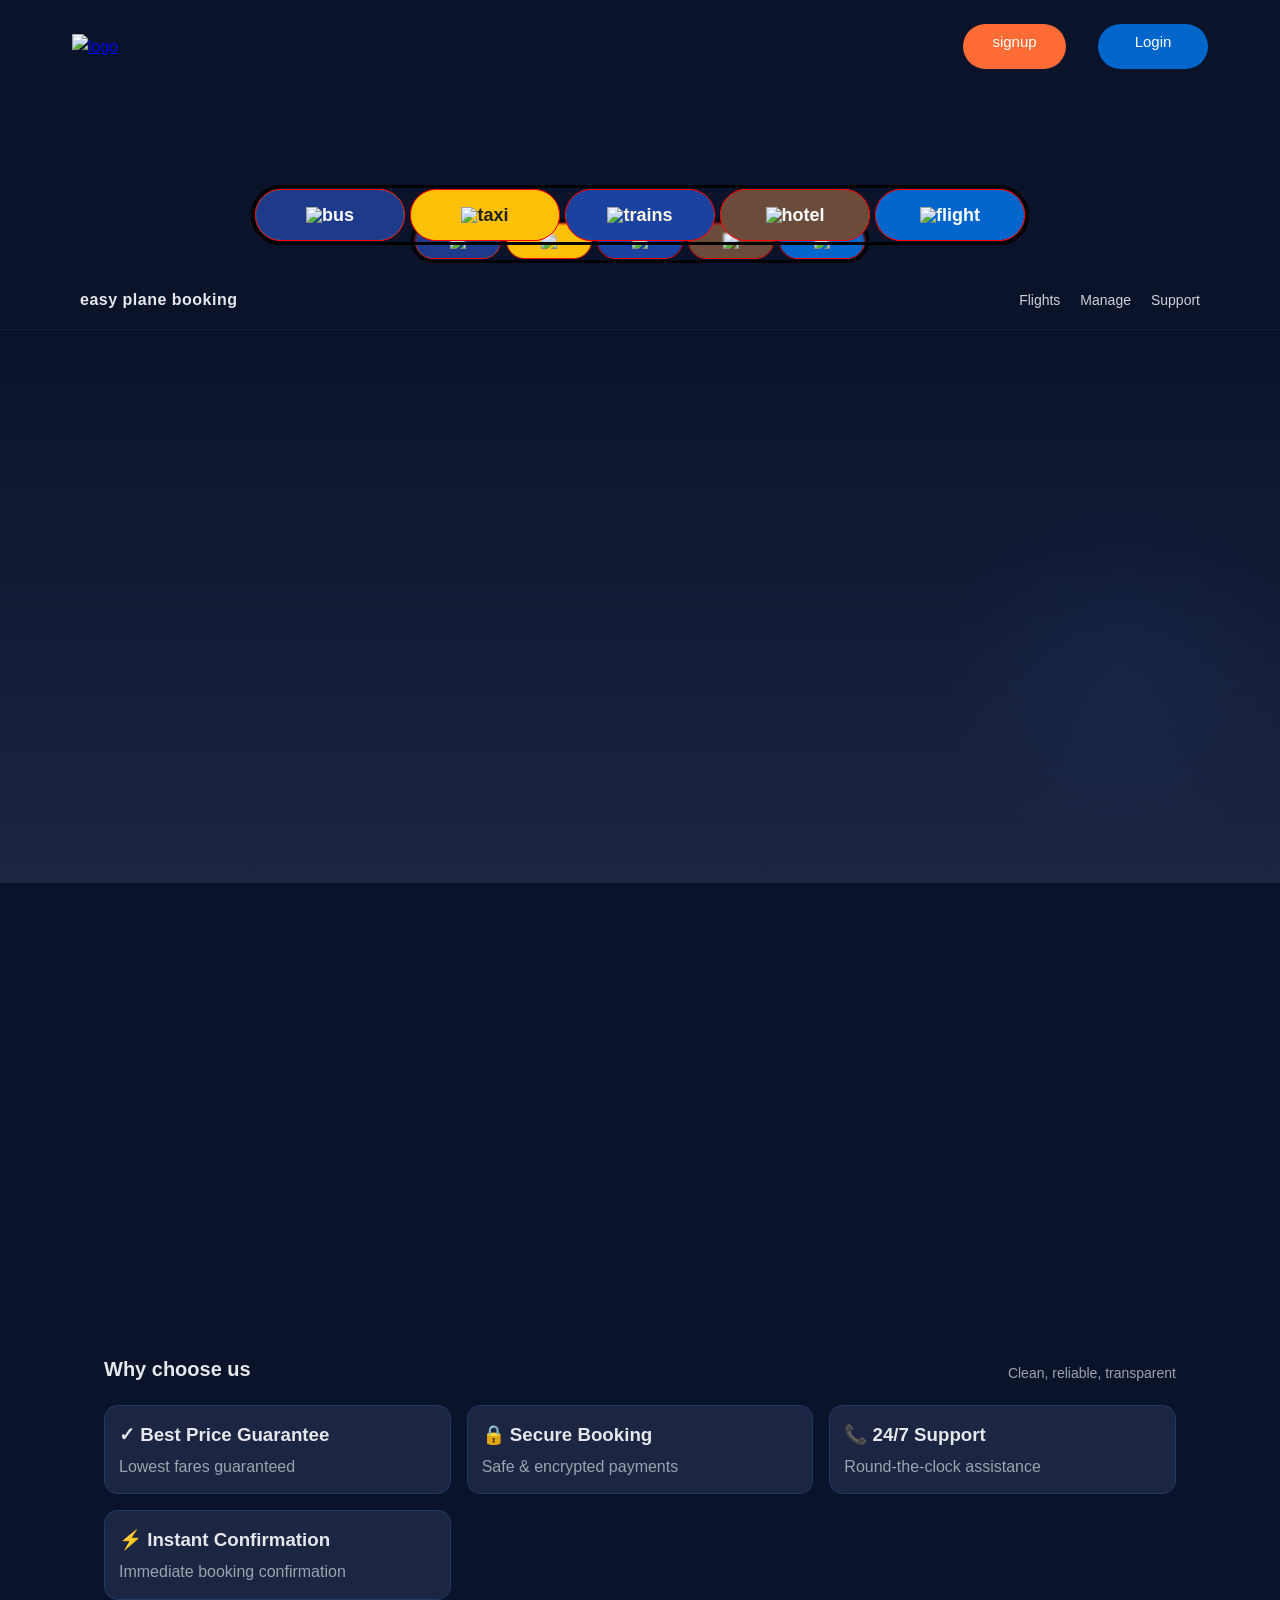
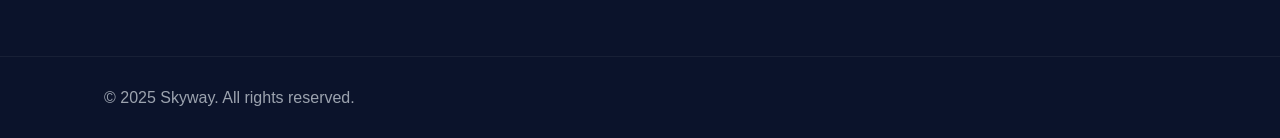
==== commit f9565107: "doing some changes for images and also animation" ====
--- a/flightbooking.html
+++ b/flightbooking.html
@@ -165,21 +165,27 @@
         </div>
         <div class="plane-grid">
           <article class="plane-card">
-            <div class="plane-card-img"></div>
+            <div class="plane-card-img">
+              <img src="assets/photos/plane1.jpg" alt="plane image" >
+            </div>
             <div class="plane-card-body">
               <h3 class="plane-card-title">Mumbai → Dubai</h3>
               <p class="plane-card-text">From ₹22,500</p>
             </div>
           </article>
           <article class="plane-card">
-            <div class="plane-card-img"></div>
+            <div class="plane-card-img">
+              <img src="assets/photos/plane2.jpg">
+            </div>
             <div class="plane-card-body">
               <h3 class="plane-card-title">Delhi → London</h3>
               <p class="plane-card-text">From ₹45,800</p>
             </div>
           </article>
           <article class="plane-card">
-            <div class="plane-card-img"></div>
+            <div class="plane-card-img">
+              <img src="assets/photos/plane3.jpg" alt="the plane">
+            </div>
             <div class="plane-card-body">
               <h3 class="plane-card-title">Bangalore → Singapore</h3>
               <p class="plane-card-text">From ₹18,900</p>
--- a/style.css
+++ b/style.css
@@ -43,6 +43,11 @@
   height: 490px !important;
   border: 0;
   display: block;
+}
+
+img {
+  max-width: 100%;
+  height: auto;
 }
 
 .index-hero-section::before {
@@ -636,6 +641,7 @@
 .index-features-grid {
   display: grid;
   grid-template-columns: repeat(auto-fit, minmax(250px, 1fr));
+
   gap: 40px;
   max-width: 1200px;
   margin: 0 auto;
@@ -678,13 +684,13 @@
 
 .index-feature-item:hover {
   transform: translateY(-10px);
-  box-shadow: 0 15px 40px rgba(0, 0, 0, 0.12);
+  box-shadow: 0 25px 45px rgba(0, 0, 0, 0.12);
 }
 
 .index-feature-icon {
   font-size: 4rem;
-  margin-bottom: 20px;
-  animation: index-icon-spin 4s linear infinite;
+
+  animation: index-icon-spin 7s linear infinite;
 }
 
 @keyframes index-icon-spin {
@@ -708,9 +714,67 @@
   color: #7f8c8d;
   line-height: 1.6;
 }
+/* flip qr */
+.flip-card {
+  display: grid;
+  background-color: transparent;
+
+   
+  height: 254px;
+   width: 40vh;
+  perspective: 1000px;
+  font-family: sans-serif;
+  
+ 
+}
+
+.title {
+  font-size: 1.5em;
+  font-weight: 900;
+  text-align: center;
+  margin: 0;
+}
+
+.flip-card-inner {
+  position: relative;
+  width: 100%;
+  height: 100%;
+  text-align: center;
+  transition: transform 0.8s;
+  transform-style: preserve-3d;
+}
+
+.flip-card:hover .flip-card-inner {
+  transform: rotateY(180deg);
+}
+
+.flip-card-front, .flip-card-back {
+  box-shadow: 0 8px 14px 0 rgba(0,0,0,0.2);
+  position: absolute;
+
+  width: 100%;
+  height: 100%;
+  -webkit-backface-visibility: hidden;
+  backface-visibility: hidden;
+ 
+  border-radius: 1rem;
+}
+
+.flip-card-front {
+
+  color: coral;
+}
+
+.flip-card-back {
+  background: linear-gradient(120deg, rgb(255, 174, 145) 30%, coral 88%,
+     bisque 40%, rgb(255, 185, 160) 78%);
+  color:rgb(71,113,26);
+  transform: rotateY(180deg);
+}
+
 
 /* ============================================
-   TESTIMONIALS SECTION
+TESTIMONIALS SECTION
    ============================================ */
 
 .index-testimonials-section {
@@ -1194,14 +1258,28 @@
 .mainheader {
   position: relative;
   z-index: 20;
-
-  margin: 0;
-  max-width: 752;
-  display: flex;
+  margin: 0 auto;
+  width: 100%;
+  max-width: min(1200px, 100%);
+  display: flex;
+  flex-wrap: wrap;
+  gap: 16px;
   align-items: center;
-  justify-content: center;
   justify-content: space-between;
-  padding: 24px;
+  padding: 24px 32px;
+  box-sizing: border-box;
+}
+
+.loginorsignup {
+  display: flex;
+  
+  flex-wrap: wrap;
+  align-items: center;
+  justify-content: flex-end;
+  gap: 12px;
+  width: 100%;
+  max-width: 320px;
+  margin-left: auto;
 }
 .login-button {
   display: inline-block;
@@ -1241,16 +1319,15 @@
   left: 50%;
   top: 50%;
 
-  /* height:20px; */
-
-  transform: translate(-10%, -150%);
+
+  transform: translate(-30%, -150%);
   transition: transform 0.4s ease, opacity 0.4s ease;
 }
 
 .text-down {
   top: 100%; /* Place below view */
   opacity: 0;
-  /* padding-bottom: 20%; */
+ 
   font-size: small;
 }
 
@@ -1260,8 +1337,10 @@
 }
 
 .login-button:hover .text-down {
-  transform: translate(-50%, -110%); /* Slide to center */
+  transform: translate(-50%, -60%); /* Slide to center */
   opacity: 1;
+  text-align: center;
+  
 }
 
 .signup-button {
@@ -1273,32 +1352,33 @@
   border-radius: 100px;
 
   cursor: pointer;
-  font-size: 15px;
+  font-size: 16px;
+  
+  
 }
 
 .text-up,
 .text-down {
   position: absolute;
   left: 50%;
-  top: 65%;
-  height: 40px;
-  transform: translate(-50%, -50%);
+
+  top: 45%;
+  height: 35px;
+  transform: translate(-70%, -50%);
   transition: transform 0.4s ease, opacity 0.4s ease;
 }
 
-.text-down {
-  top: 100%; /* Place below view */
-  opacity: 0;
-}
+
 
 .signup-button:hover .text-up {
   transform: translate(-50%, -150%); /* Slide up */
   opacity: 0;
-}
-
-.signup-button:hover .text-down {
+  }
+
+.signup-button:hover .text-down  {
   transform: translate(-50%, -80%); /* Slide to center */
   opacity: 1;
+  
 }
 /* this is whole is nav */
 
@@ -1441,6 +1521,7 @@
 
 @keyframes navanimationul {
   0% {
+    
     transform: scaleX(1) scaleY(1) translateY(0%);
     opacity: 1;
   }
@@ -1473,7 +1554,6 @@
 
 .mainnavstickey {
   position: absolute;
-
   top: 185px;
   left: 0;
   height: 60px;
@@ -1488,12 +1568,9 @@
   display: inline-flex;
   align-items: center;
   justify-content: center;
-
-  transition: all 0.3s ease;
-}
-
+   transition: all 0.3s ease;
+}
 .mainnavstickey ul {
-  animation: navanimationulq ease-in forwards;
   animation: navanimationulq 1s ease-in forwards;
   animation-range: entry 0% exit 100%;
   transform-origin: top center;
@@ -1722,6 +1799,396 @@
 .navhotel ul {
   z-index: 99999999;
 }
+/* responsive of nav bar */
+.loginorsignup {
+  display: flex;
+  flex-wrap: wrap;
+  align-items: center;
+  justify-content: flex-end;
+  gap: 12px;
+  width: 100%;
+  max-width: 320px;
+  margin-left: auto;
+}
+
+.login-button {
+  display: inline-block;
+  z-index: 90;
+  margin-left: 20px;
+  height: 45px;
+  min-width: 100px;
+  padding: 0 15px;
+  background-color: #0066cc;
+  border-radius: 100px;
+  position: relative;
+  overflow: hidden;
+  color: white;
+  cursor: pointer;
+  font-size: 15px;
+  border: none;
+  transition: all 0.3s ease;
+}
+
+.signup-button {
+  display: inline-block;
+  z-index: 90;
+  margin-left: 10px;
+  height: 45px;
+  min-width: 103px;
+  padding: 0 15px;
+  position: relative;
+  overflow: hidden;
+  background-color: #ff6b35;
+  border: none;
+  color: white;
+  border-radius: 100px;
+  cursor: pointer;
+  font-size: 15px;
+  transition: all 0.3s ease;
+}
+
+.login-button:hover {
+  background-color: #0052a3;
+  transform: translateY(-2px);
+}
+
+.signup-button:hover {
+  background-color: #e55a25;
+  transform: translateY(-2px);
+}
+
+.text-up,
+.text-down {
+  position: absolute;
+  left: 50%;
+  top: 50%;
+  transform: translate(-50%, -50%);
+  transition: transform 0.4s ease, opacity 0.4s ease;
+  white-space: nowrap;
+}
+
+.text-down {
+  top: 100%;
+  opacity: 0;
+}
+
+.login-button:hover .text-up {
+  transform: translate(-50%, -150%);
+  opacity: 0;
+}
+
+.login-button:hover .text-down {
+  transform: translate(-50%, -110%);
+  opacity: 1;
+}
+
+.signup-button:hover .text-up {
+  transform: translate(-50%, -150%);
+  opacity: 0;
+}
+
+.signup-button:hover .text-down {
+  transform: translate(-50%, -80%);
+  opacity: 1;
+}
+
+/* Responsive Design for Buttons */
+@media (max-width: 768px) {
+  .loginorsignup {
+    max-width: 100%;
+    gap: 8px;
+  }
+
+  .login-button {
+    margin-left: 10px;
+    height: 40px;
+    min-width: 90px;
+    font-size: 14px;
+    padding: 0 12px;
+  }
+
+  .signup-button {
+    margin-left: 8px;
+    height: 40px;
+    min-width: 90px;
+    font-size: 14px;
+    padding: 0 12px;
+  }
+}
+
+@media (max-width: 576px) {
+  .loginorsignup {
+    gap: 6px;
+  }
+
+  .login-button {
+    margin-left: 5px;
+    height: 38px;
+    min-width: 75px;
+    font-size: 13px;
+    padding: 0 10px;
+  }
+
+  .signup-button {
+    margin-left: 5px;
+    height: 38px;
+    min-width: 75px;
+    font-size: 13px;
+    padding: 0 10px;
+  }
+}
+
+@media (max-width: 400px) {
+  .loginorsignup {
+    gap: 4px;
+  }
+
+  .login-button {
+    margin-left: 0;
+    height: 36px;
+    min-width: 65px;
+    font-size: 12px;
+    padding: 0 8px;
+  }
+
+  .signup-button {
+    margin-left: 4px;
+    height: 36px;
+    min-width: 65px;
+    font-size: 12px;
+    padding: 0 8px;
+  }
+}
+
+/* Responsive scaling for nav (keep same proportions, just smaller) */
+@media (max-width: 900px) {
+  .mainnav,
+  .mainnavstickey,
+  .navstickey,
+  .navstickeybus,
+  .navstickeytaxi,
+  .navstickeytrain,
+  .navstidkeyplane,
+  .navhotel {
+    transform: scale(0.8);
+    transform-origin: top center;
+  }
+
+  .mainnav li,
+  .mainnavstickey li,
+  .navstickey li,
+  .navstickeybus li,
+  .navstickeytaxi li,
+  .navstickeytrain li,
+  .navstidkeyplane li,
+  .navhotel li {
+    width: 130px;
+  }
+
+  .mainnav a,
+  .mainnavstickey a,
+  .navstickey a,
+  .navstickeybus a,
+  .navstickeytaxi a,
+  .navstickeytrain a,
+  .navstidkeyplane a,
+  .navhotel a {
+    font-size: 16px;
+  }
+}
+
+@media (max-width: 443px) {
+  .mainnav,
+  .mainnavstickey,
+  .navstickey,
+  .navstickeybus,
+  .navstickeytaxi,
+  .navstickeytrain,
+  .navstidkeyplane,
+  .navhotel {
+    transform: scale(0.6);
+    transform-origin: top center;
+  }
+
+  .mainnav li,
+  .mainnavstickey li,
+  .navstickey li,
+  .navstickeybus li,
+  .navstickeytaxi li,
+  .navstickeytrain li,
+  .navstidkeyplane li,
+  .navhotel li {
+    width: 100px;
+  }
+
+  .mainnav a,
+  .mainnavstickey a,
+  .navstickey a,
+  .navstickeybus a,
+  .navstickeytaxi a,
+  .navstickeytrain a,
+  .navstidkeyplane a,
+  .navhotel a {
+    font-size: 11px;
+  }
+
+  .mainnav img,
+  .mainnavstickey img,
+  .navstickey img,
+  .navstickeybus img,
+  .navstickeytaxi img,
+  .navstickeytrain img,
+  .navstidkeyplane img,
+  .navhotel img {
+    width: 20px;
+    height: 20px;
+  }
+}
+
+@media (max-width: 1024px) {
+  .headerbackground {
+    height: auto;
+    padding-bottom: 24px;
+  }
+}
+
+@media (max-width: 900px) {
+  .index-hero-section {
+    padding: 48px 16px;
+    min-height: auto;
+  }
+
+  .index-hero-title {
+    font-size: clamp(2.4rem, 7vw, 3rem);
+  }
+
+  .index-search-container {
+    flex-direction: column;
+    width: 100%;
+  }
+
+  .index-search-input,
+  .index-search-button {
+    width: 100%;
+  }
+}
+
+@media (max-width: 768px) {
+  .mainheader {
+    padding: 20px;
+  }
+
+  .loginorsignup {
+    justify-content: flex-start;
+    max-width: 100%;
+  }
+
+  .plane-header-inner {
+    flex-direction: column;
+    align-items: flex-start;
+    gap: 12px;
+  }
+
+  .plane-nav {
+    flex-wrap: wrap;
+    width: 100%;
+    gap: 10px;
+  }
+
+  .plane-nav a {
+    flex: 1 1 140px;
+    text-align: center;
+  }
+
+  .plane-actions {
+    flex-direction: column;
+    align-items: stretch;
+    gap: 12px;
+  }
+}
+
+@media (max-width: 640px) {
+  .index-services-grid,
+  .index-features-grid,
+  .index-testimonials-container {
+    grid-template-columns: 1fr;
+  }
+
+  .index-service-card,
+  .index-feature-item,
+  .index-testimonial-card {
+    padding: 24px 18px;
+  }
+}
+
+@media (max-width: 600px) {
+  .mapouter,
+  .gmap_canvas {
+    height: 320px;
+  }
+
+  .gmap_iframe {
+    height: 320px !important;
+  }
+
+  .bus-booking-header,
+  .bus-booking-search-section,
+  .bus-booking-govt-section {
+    padding: 1.5rem 1rem;
+  }
+
+  .bus-booking-search-form {
+    padding: 1.5rem;
+  }
+
+  .taxi-booking-container,
+  .hotelbookingsystem-search-card,
+  .hotelbookingsystem-booking-form-card,
+  .plane-search-card {
+    padding: 24px 16px;
+  }
+
+  .hotelbookingsystem-nav-links {
+    flex-wrap: wrap;
+    justify-content: center;
+    gap: 1rem;
+  }
+
+  .hotelbookingsystem-nav-link {
+    flex: 1 1 120px;
+    text-align: center;
+  }
+
+  .hotelbookingsystem-section {
+    padding: 40px 16px;
+  }
+}
+
+@media (max-width: 560px) {
+  .loginorsignup {
+    flex-direction: column;
+    align-items: stretch;
+    gap: 10px;
+  }
+
+  .login-button,
+  .signup-button {
+    width: 100%;
+    margin-left: 0;
+  }
+
+  .index-hero-subtitle {
+    font-size: 1.1rem;
+  }
+}
+
+@media (max-width: 400px) {
+  .login-button,
+  .signup-button {
+    height: 30px;
+    font-size: 10px;
+  }
+}
 .navstickey li,
 .navstickeybus li,
 .navstickeytaxi li,
@@ -1826,13 +2293,16 @@
 @keyframes opacity {
   0% {
     opacity: 0;
+    dispaly:none;
   }
 
   10% {
     opacity: 0;
+     dispaly:none;
   }
   11% {
     opacity: 0;
+     dispaly:none;
   }
 
   12%,
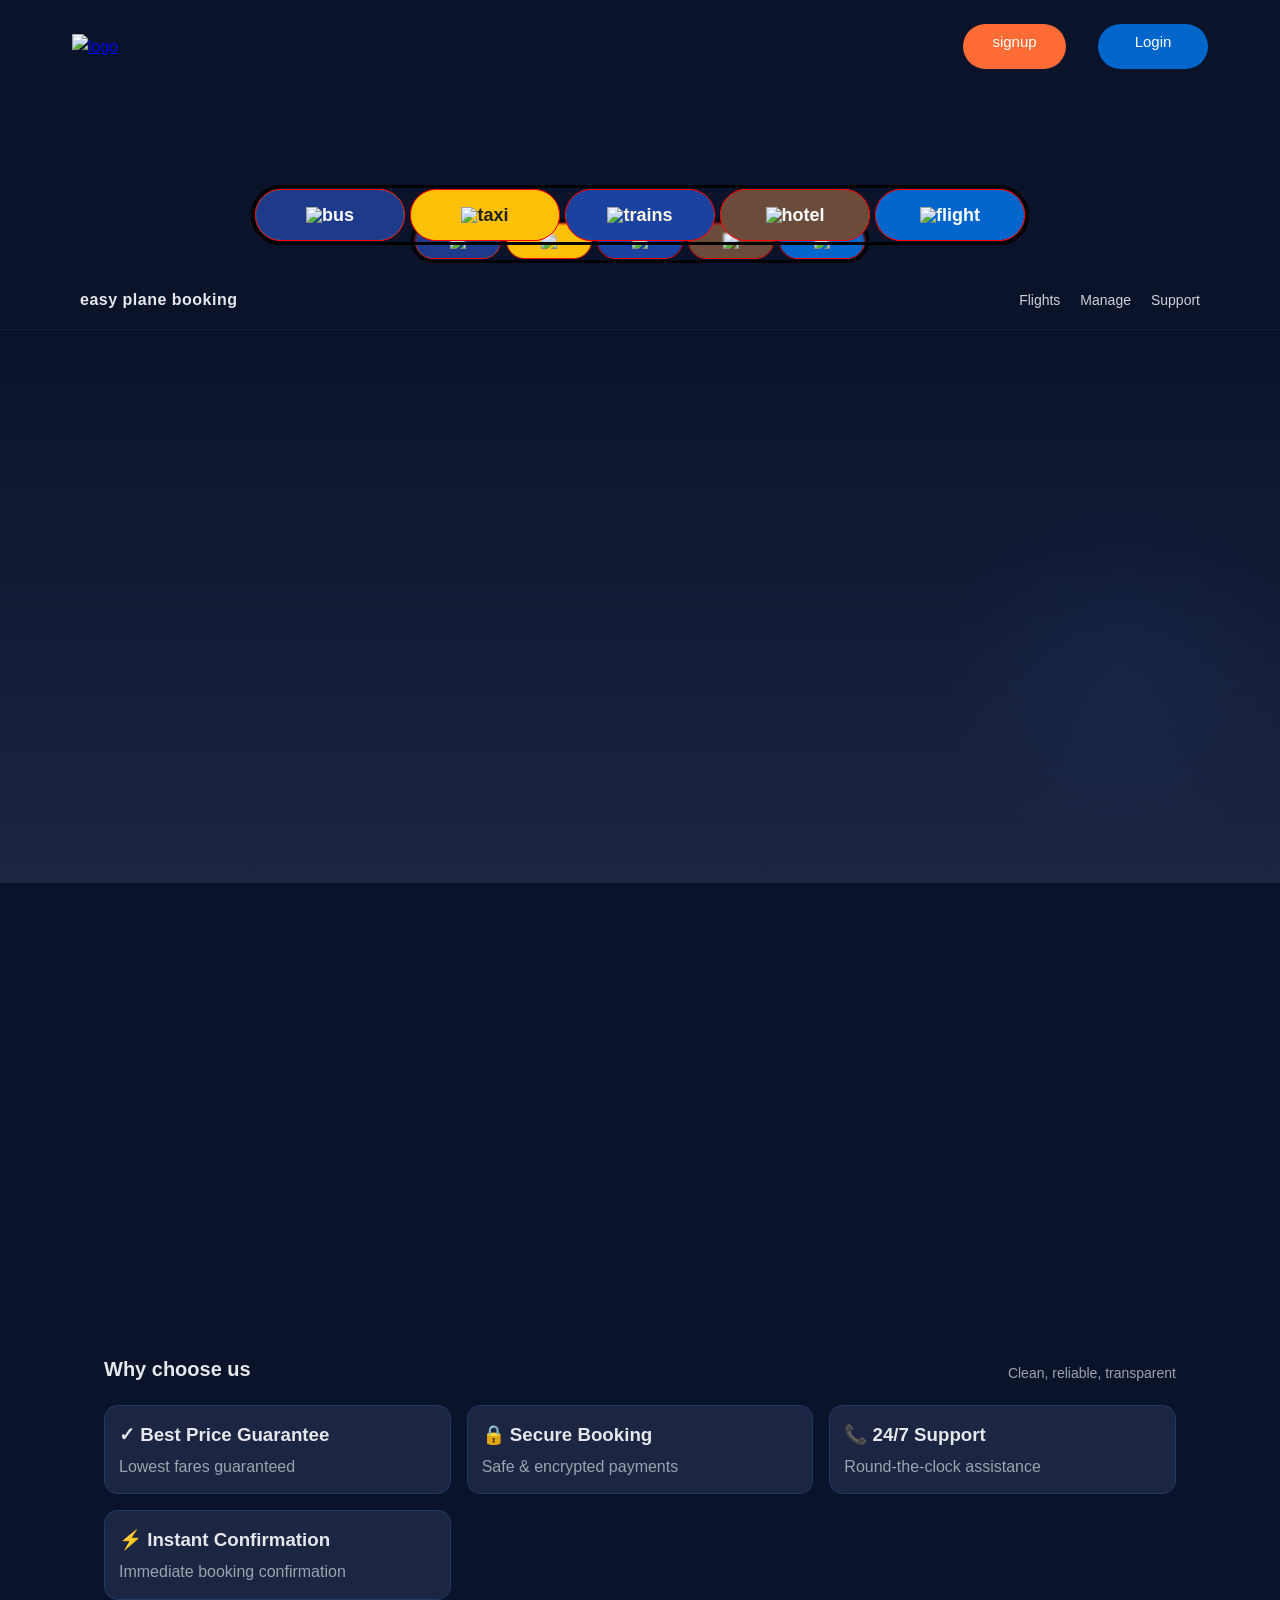
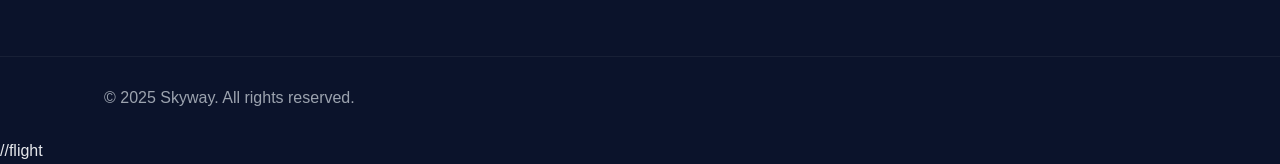
==== commit 9278f0ba: "checking push" ====
--- a/flightbooking.html
+++ b/flightbooking.html
@@ -220,3 +220,4 @@
   </div>
 </body>
 </html>
+//flight
--- a/style.css
+++ b/style.css
@@ -4,6 +4,9 @@
    ============================================
    ============================================
     */
+    .body{
+    overflow:hidden;
+    }
 
 .index-hero-section {
   position: relative;
@@ -1407,6 +1410,7 @@
   display: inline-flex;
   align-items: center;
   justify-content: center;
+
 
   transition: all 0.3s ease;
 }
@@ -1813,6 +1817,7 @@
 
 .login-button {
   display: inline-block;
+  text-align: center;
   z-index: 90;
   margin-left: 20px;
   height: 45px;
@@ -1845,11 +1850,13 @@
   cursor: pointer;
   font-size: 15px;
   transition: all 0.3s ease;
+  text-align: center;
 }
 
 .login-button:hover {
   background-color: #0052a3;
   transform: translateY(-2px);
+ 
 }
 
 .signup-button:hover {
